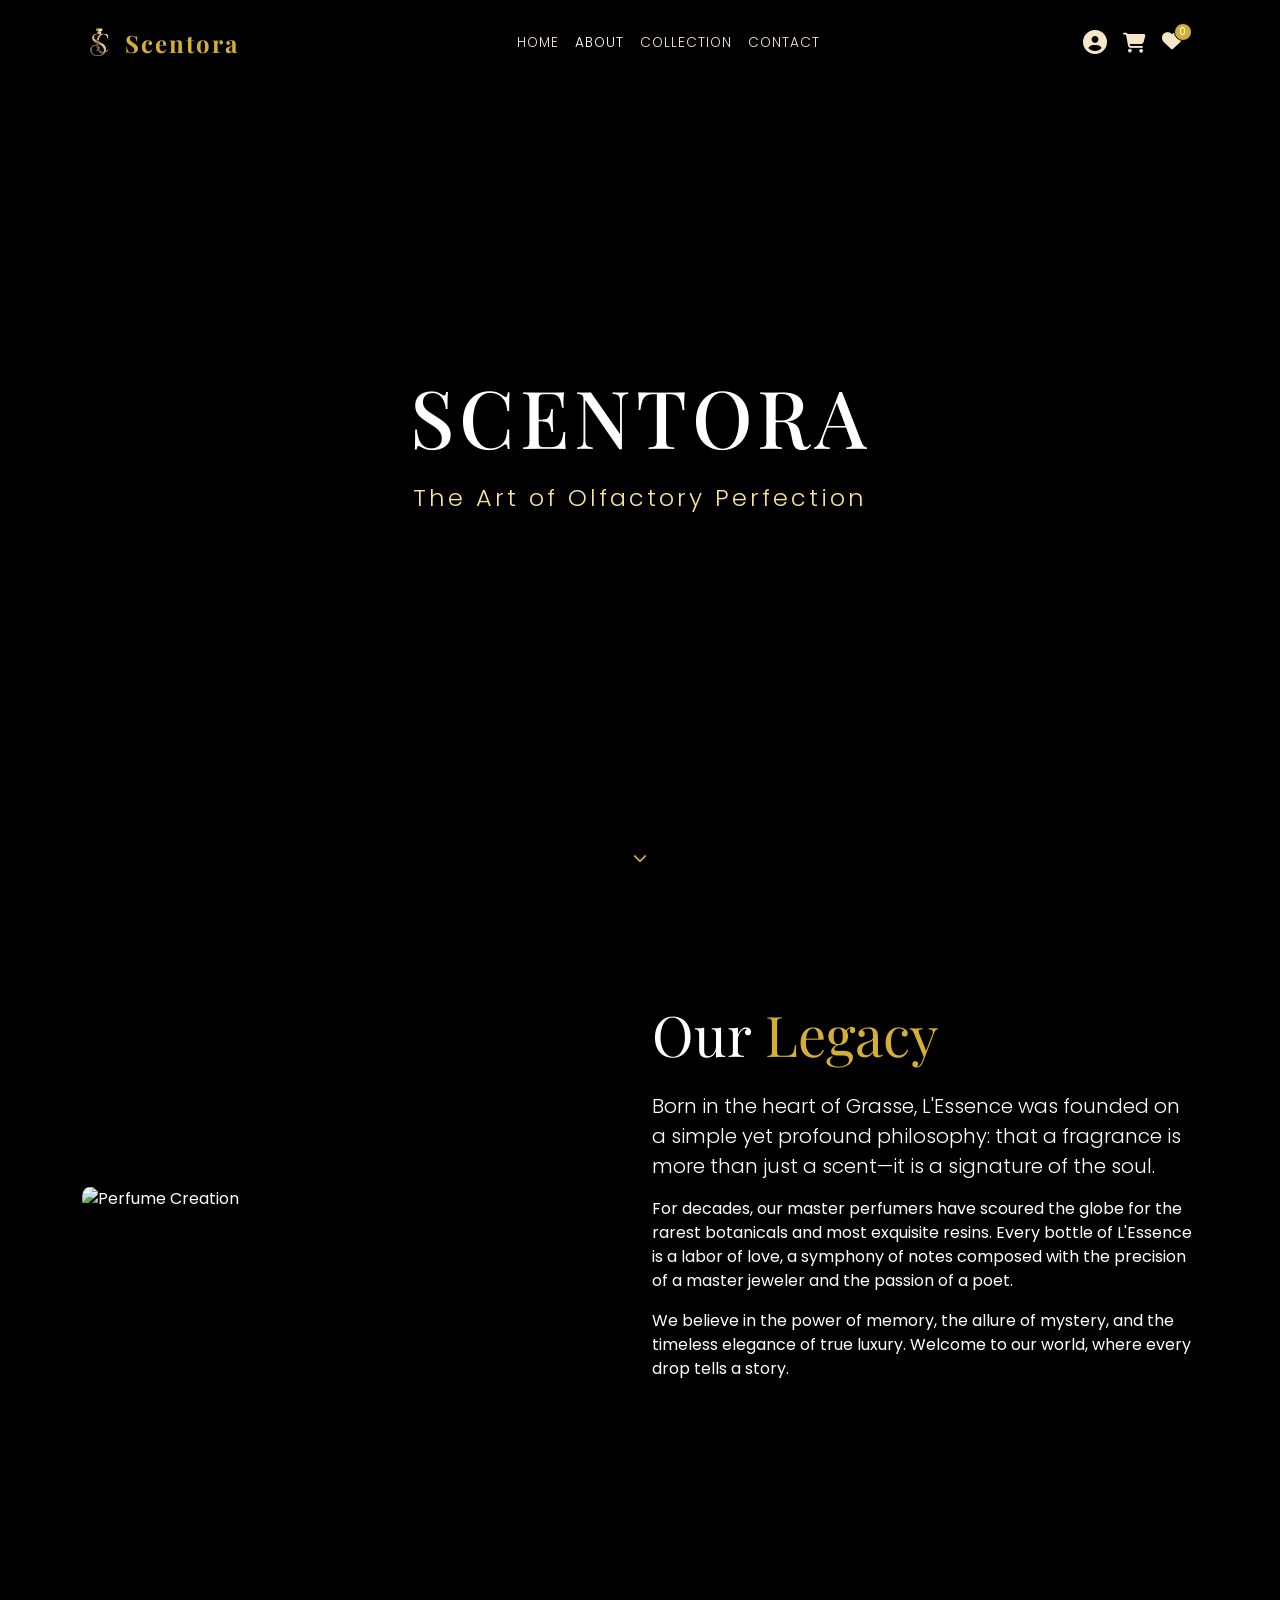
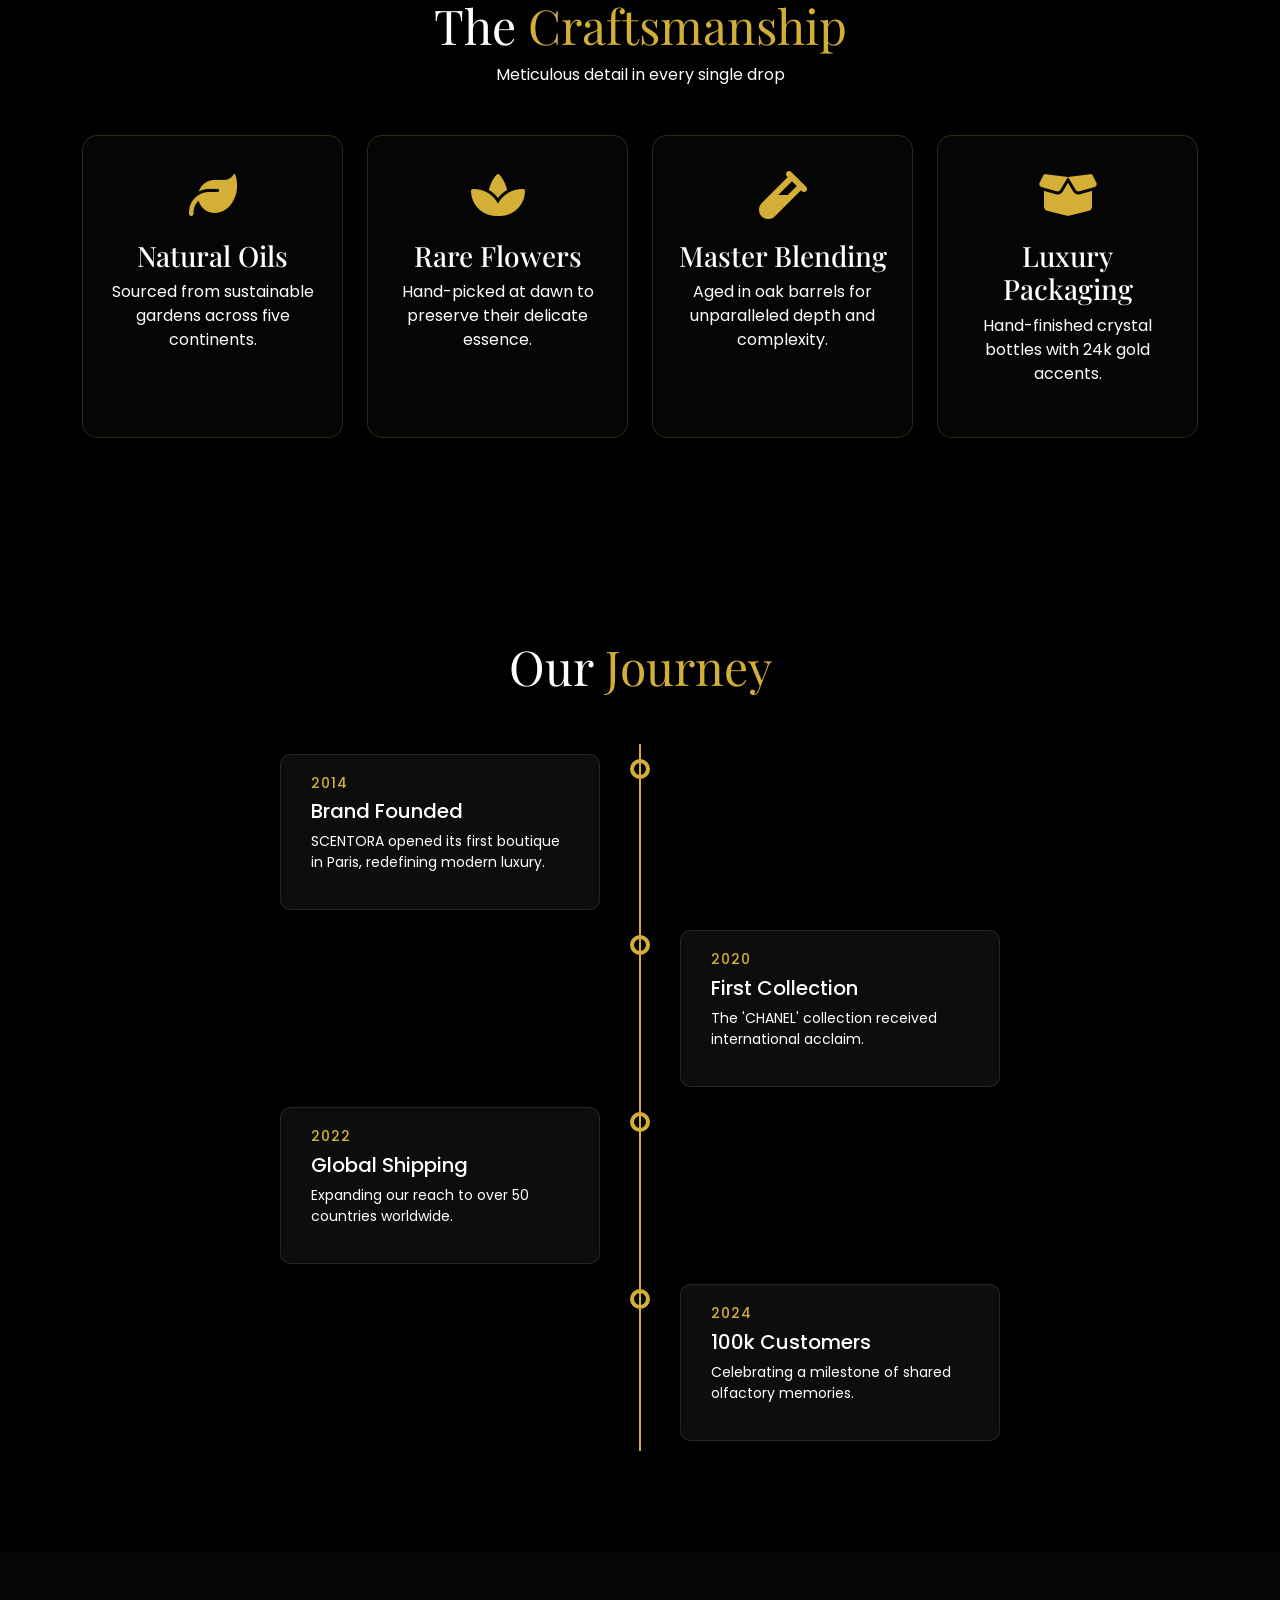
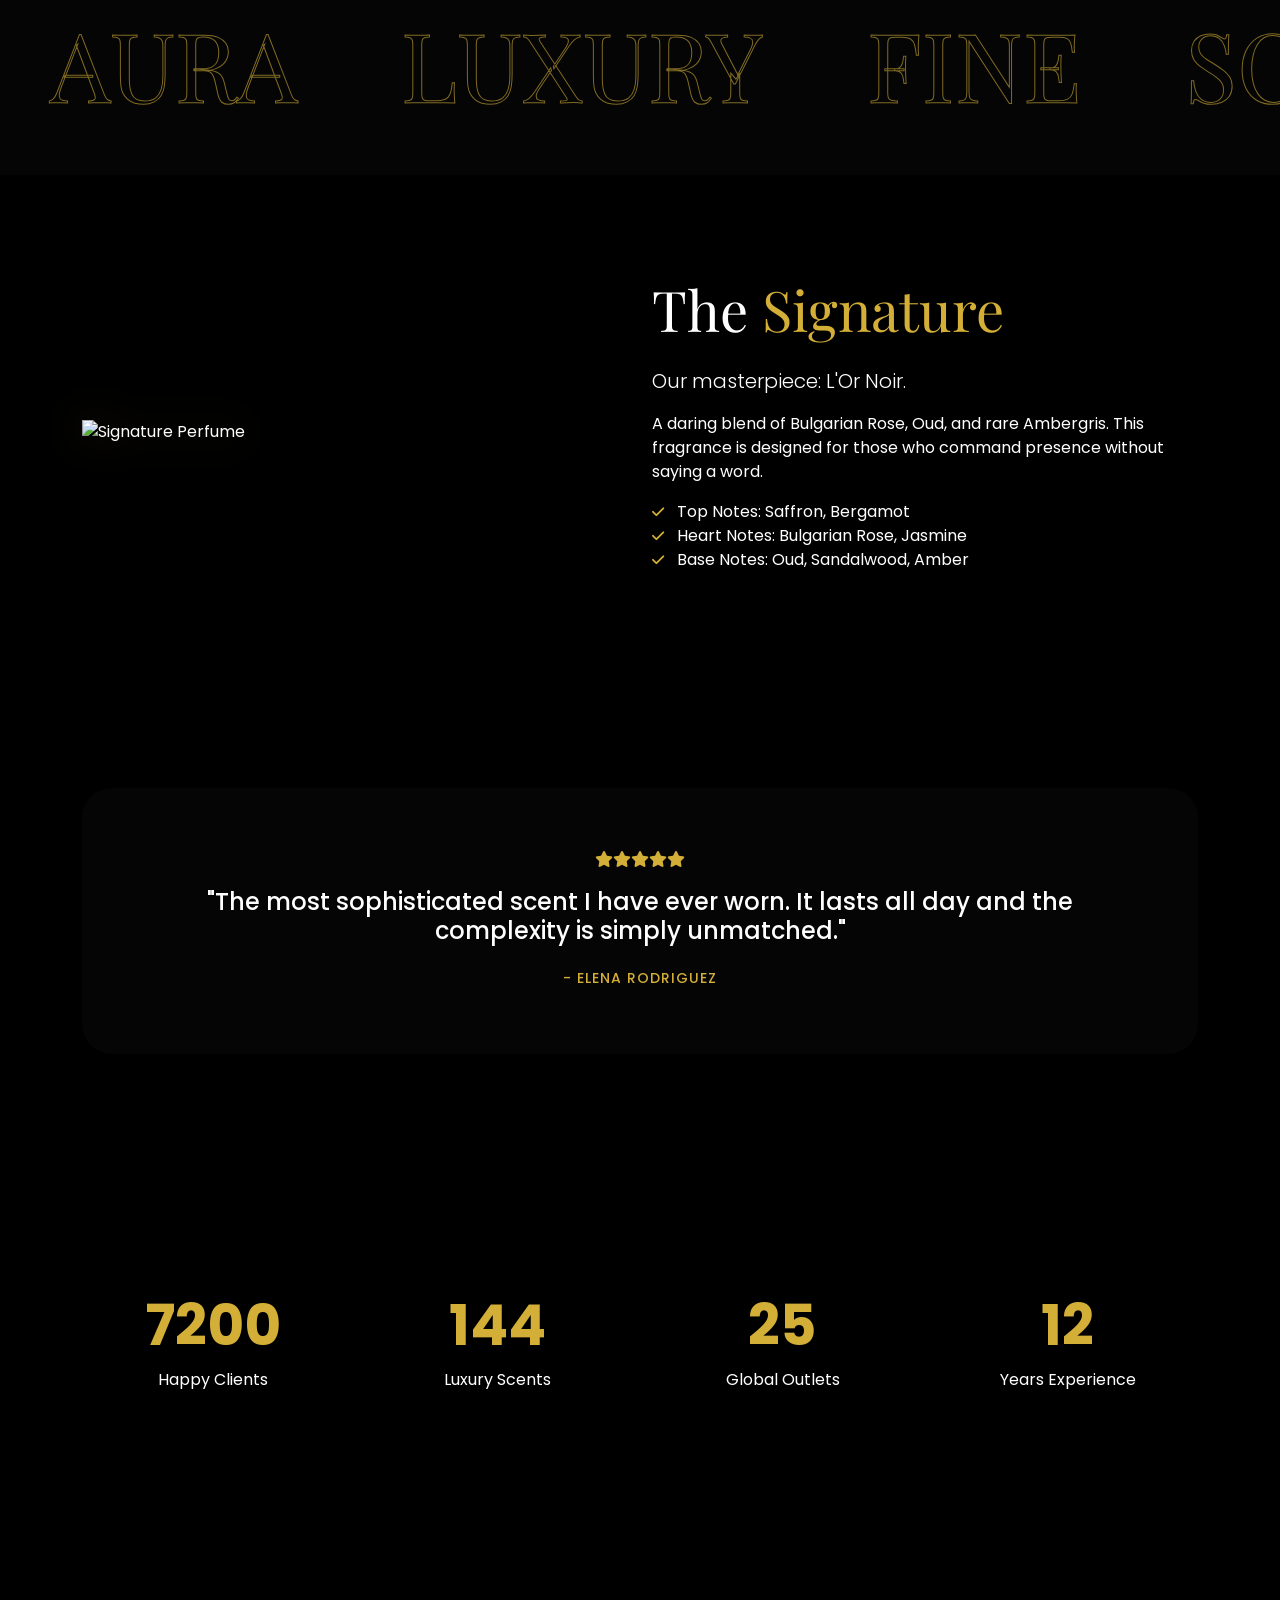
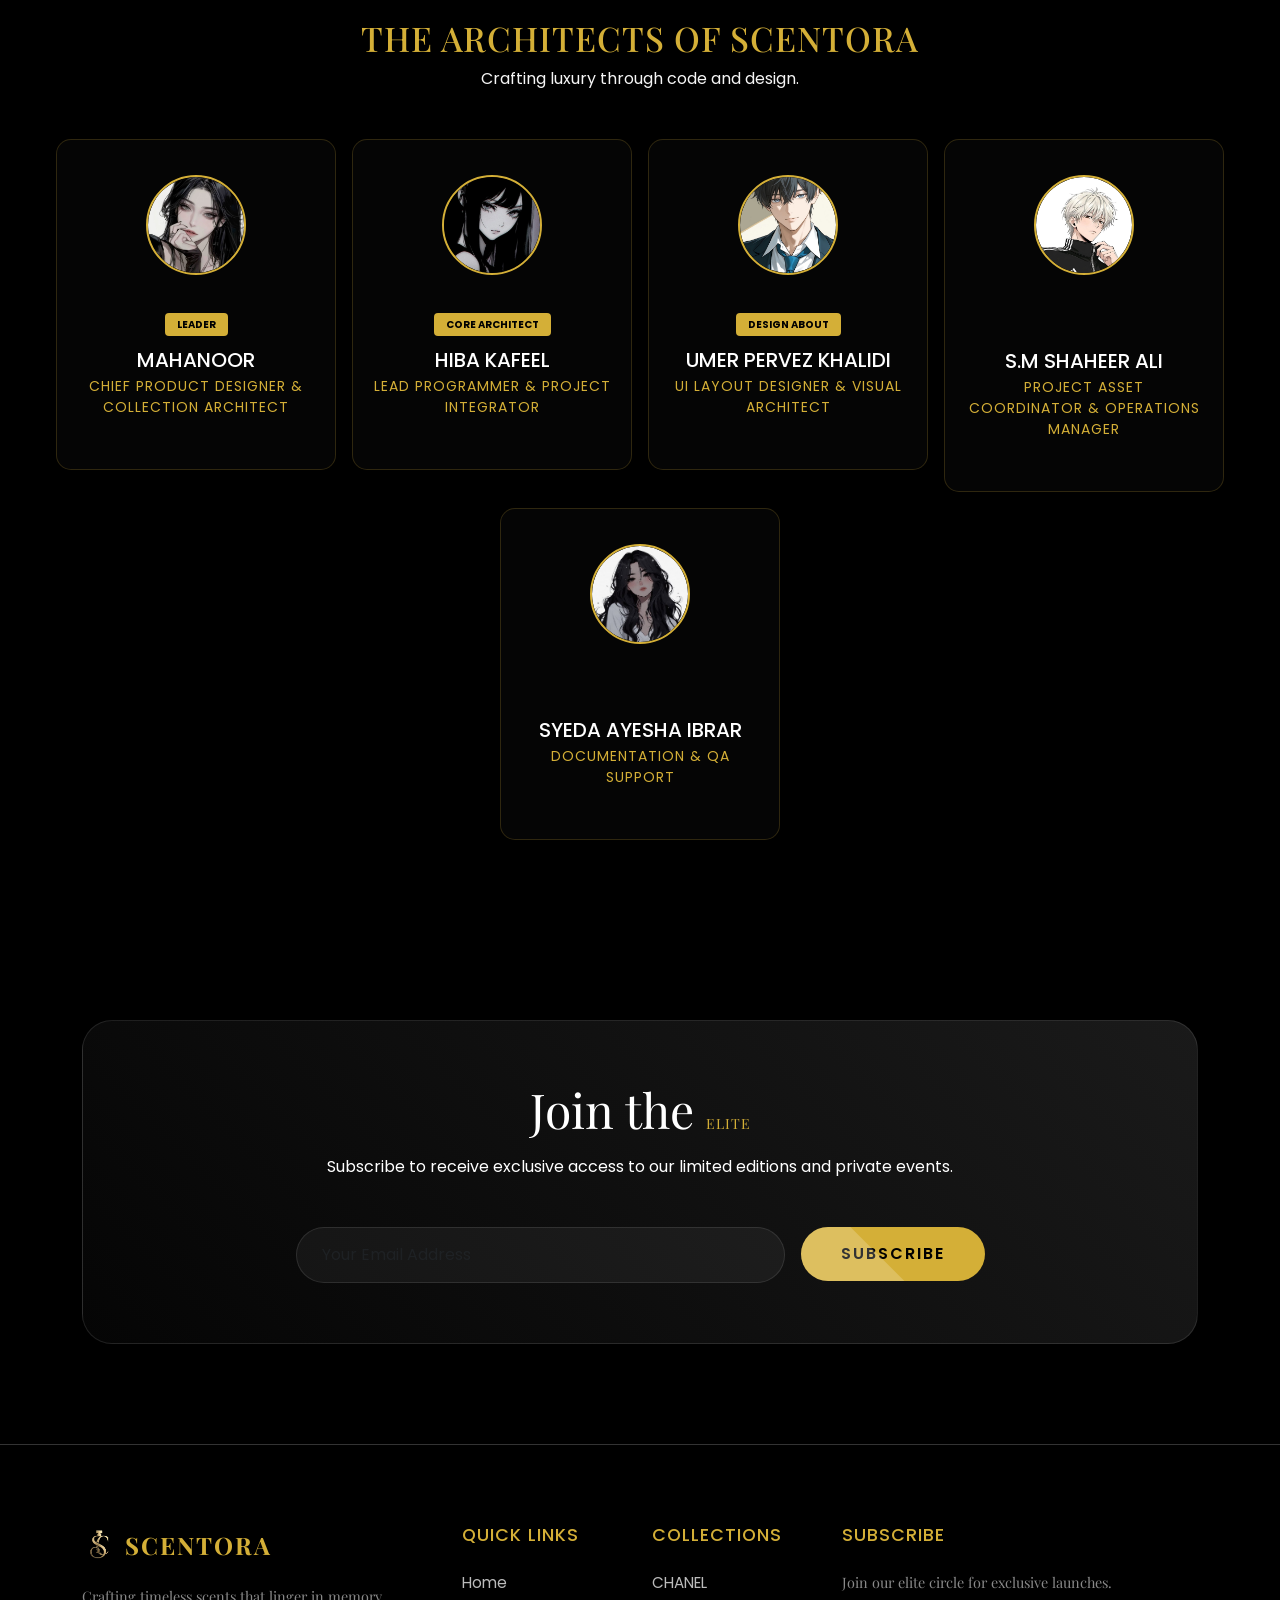
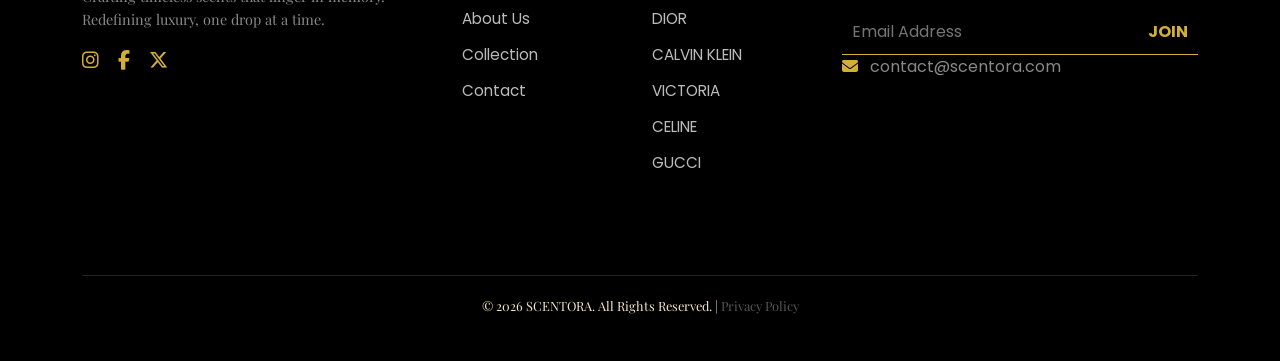
==== about.html @ f7e403ed "my website" ====
<!DOCTYPE html>
<html lang="en">
<head>
    <meta charset="UTF-8">
    <meta name="viewport" content="width=device-width, initial-scale=1.0">
    <title>About Us | L'Essence Luxury Perfumes</title>
    
    <!-- Google Fonts -->
    <link href="https://fonts.googleapis.com/css2?family=Playfair+Display:ital,wght@0,400..900;1,400..900&family=Poppins:wght@300;400;500;600;700&display=swap" rel="stylesheet">
    
    <!-- Bootstrap 5 CSS -->
    <link href="https://cdn.jsdelivr.net/npm/bootstrap@5.3.0/dist/css/bootstrap.min.css" rel="stylesheet">
    
    <!-- Font Awesome -->
    <link rel="stylesheet" href="https://cdnjs.cloudflare.com/ajax/libs/font-awesome/6.4.0/css/all.min.css">
 

     <!-- sweetalert -->
       <script src="https://cdn.jsdelivr.net/npm/sweetalert2@11"></script>

    


    <style>
         
         /* navbar */



:root {
    --gold: #d4af37;
    --dark-bg: #0a0a0a;
    --text-light: #f4f4f4;
}

body {
    background-color: var(--dark-bg);
    color: var(--text-light);
    font-family: 'Inter', sans-serif;
    overflow-x: hidden;
}

/* Navbar Styling */
.navbar {
    padding: 20px 0;
    z-index: 1000;
    display: flex !important; 
}

.navbar.scrolled {
    background: rgba(0, 0, 0, 0.8);
    backdrop-filter: blur(10px);
}

.logo {
    font-family: 'Playfair Display', serif;
    font-size: 1.5rem;
    letter-spacing: 2px;
    color: #f5e6c8;
}

.nav-link {
    font-weight: 300;
    text-transform: uppercase;
    font-size: 0.85rem;
    letter-spacing: 1px;
    color: #f5e6c8;
    
}


/* Navbar ke andar ki img ke liye styling */
.navbar img {
  height: 40px; 
  width: auto;  
  margin-right: 10px; 
  vertical-align: middle; 
}


.navbar-brand.logo {
  font-weight: bold;
  font-size: 1.5rem;
  color: #D4AF37 !important; 
}
.custom-dropdown {
    background-color: #121212 !important;
    border: 1px solid #d4af37 !important; 
    border-radius: 8px;
    margin-top: 10px;
    box-shadow: 0 10px 20px rgba(0,0,0,0.5);
}

/* Dropdown Items (Links) */
.custom-dropdown .dropdown-item {
    color: #fff !important;
    padding: 10px 20px;
    transition: all 0.3s ease;
}

/* Hover Effect on Items */
.custom-dropdown .dropdown-item:hover {
    background-color: #1a1a1a !important;
    color: #d4af37 !important; 
    padding-left: 25px; 
}

/* Divider Line */
.dropdown-divider {
    border-top: 1px solid #333;
}

/* Dropdown Arrow Color */
.dropdown-toggle::after {
    color: #d4af37;
}
#icons a i{
    color:  #f5e6c8;
    transition: opacity 0.5s ease;
}
#icons a i:hover{
    transform: translateY(-1px);
}
.cart-badge-style {
    position: absolute;
    top: -8px;
    right: -10px;
    background-color: #d4af37; 
    color: black;
    font-size: 10px;
    font-weight: bold;
    width: 18px;
    height: 18px;
    border-radius: 50%;
    display: flex;
    align-items: center;
    justify-content: center;
    border: 1px solid #000;
}


/* modal */

.custom-dark-modal {
    background-color: #121212 !important;
    border: 1px solid #333;
    border-radius: 15px;
    color: white;
}

.gold-text {
    color: #d4af37;
    font-size: 14px;
}

/* Input Styles */
.dark-input {
    background-color: #1a1a1a !important;
    border: 1px solid #333 !important;
    color: white !important;
    padding: 12px;
}

/* Hover effect on Text Areas/Inputs */
.dark-input:hover, .dark-input:focus {
    border-color: #d4af37 !important;
    box-shadow: 0 0 8px rgba(212, 175, 55, 0.4) !important;
    outline: none;
}

/* Sign In Button: Dark with Golden Hover */
.btn-dark-gold {
    background-color: #000 !important;
    color: #d4af37 !important;
    border: 1px solid #333 !important;
    padding: 10px;
    transition: all 0.3s ease;
    font-weight: 600;
}

.btn-dark-gold:hover {
    border-color: #d4af37 !important;
    background-color: #121212 !important;
    box-shadow: 0 0 15px rgba(212, 175, 55, 0.5);
    color: #fff !important;
    transform: translateY(-2px);
}
    


.error-text {
    color: #ff4d4d; 
    font-size: 12px;
    display: none; 
    margin-top: 5px;
}


.is-invalid {
    border-color: #ff4d4d !important;
    box-shadow: 0 0 8px rgba(255, 77, 77, 0.3) !important;
}


/* Placeholder color adjust karne ke liye */
.dark-input::placeholder {
    color: #666 !important; 
    opacity: 1; 
}

/* Firefox ke liye */
.dark-input:-ms-input-placeholder {
    color: #666 !important;
}

/* Internet Explorer ke liye */
.dark-input::-ms-input-placeholder {
    color: #666 !important;
}


.dark-input:hover::placeholder {
    color: #888 !important;
    transition: 0.3s;
}

.modal-title{
  color: #f5e6c8;
  font-family: 'Playfair Display', serif;
  font-size: 22px;

}



.cart-badge-style {
    position: absolute;
    top: -8px;
    right: -10px;
    background-color: #d4af37; 
    color: black;
    font-size: 10px;
    font-weight: bold;
    width: 18px;
    height: 18px;
    border-radius: 50%;
    display: flex;
    align-items: center;
    justify-content: center;
    border: 1px solid #000;
}

/* Modal Styling (Wohi jo pehle thi) */
.custom-dark-modal {
    background-color: #121212 !important;
    border: 1px solid #d4af37;
    color: white;
}

.cart-item {
    display: flex;
    justify-content: space-between;
    padding: 10px;
    border-bottom: 1px solid #333;
}

.remove-item {
    transition: all 0.3s ease;
    border-radius: 5px;
    padding: 2px 8px;
}

.remove-item:hover {
    background-color: #d4af37 !important;
    color: white !important;
    border-color: #d4af37 !important;
    transform: scale(1.1);
}


/* whishlist */

/* Wishlist Badge */
.wishlist-badge {
    position: absolute;
    top: -8px;
    right: -10px;
    background-color: #d4af37; 
    color: white;
    font-size: 10px;
    width: 18px;
    height: 18px;
    border-radius: 50%;
    display: flex;
    align-items: center;
    justify-content: center;
    border: 1px solid #000;
}

/* Red-Gold Border for Wishlist */
.border-heart {
    border: 1px solid #d4af37 !important;
    box-shadow: 0 0 15px rgba(255, 77, 77, 0.2);
}

.wish-item {
    display: flex;
    justify-content: space-between;
    align-items: center;
    padding: 12px;
    border-bottom: 1px solid #333;
}




.heart-btn {
    
    cursor: pointer;
    transition: all 0.3s ease;
    outline: none;
    border: none; 
    display: flex;
    align-items: center;
    justify-content: center;
}


.heart-btn:hover {
    border: 1px solid #d4af37 !important;
    transform: scale(1.05);
    box-shadow: none !important; 
}


.heart-btn.active {
    color: #ff0000;
}
 




        :root {
            --gold: #D4AF37;
            --gold-light: #F9E29C;
            --dark-bg: #000000;
            --darker-bg: #050505;
            --text-muted: white;
            --glass: rgba(255, 255, 255, 0.05);
            --glass-border: rgba(255, 255, 255, 0.1);
        }

        body {
            background-color: var(--dark-bg);
            color: #FFFFFF;
            font-family: 'Poppins', sans-serif;
            overflow-x: hidden;
            scroll-behavior: smooth;
        }

        a {
            color: var(--gold);
            text-decoration: none;
            transition: color 0.3s;
        }

        a:hover {
            color: var(--gold-light);
        }

        h1, h2, h3, .playfair {
            font-family: 'Playfair Display', serif;
        }

        .gold-text1 { color: var(--gold);}
        .gold-bg { background-color: var(--gold); }

        .text-muted {
            color: var(--text-muted) !important;
        }

        /* --- Hero Section --- */
        #hero {
            height: 100vh;
            position: relative;
            display: flex;
            align-items: center;
            justify-content: center;
            text-align: center;
            background: linear-gradient(rgba(0,0,0,0.6), rgba(0,0,0,0.6)), url('https://images.unsplash.com/photo-1541643600914-78b084683601?ixlib=rb-4.0.3&auto=format&fit=crop&w=1920&q=80');
            background-size: cover;
            background-position: center;
            background-attachment: fixed;
        }

        .hero-content {
            z-index: 2;
            opacity: 0;
            transform: translateY(30px);
            transition: all 1s ease-out;
        }

        .hero-content.visible {
            opacity: 1;
            transform: translateY(0);
        }

        .hero-title {
            font-size: 5rem;
            letter-spacing: 5px;
            text-transform: uppercase;
            margin-bottom: 1rem;
        }

        .hero-tagline {
            font-size: 1.5rem;
            font-weight: 300;
            letter-spacing: 3px;
            color: var(--gold-light);
        }

        .scroll-indicator {
            position: absolute;
            bottom: 30px;
            left: 50%;
            transform: translateX(-50%);
            animation: bounce 2s infinite;
        }

        @keyframes bounce {
            0%, 20%, 50%, 80%, 100% {transform: translateY(0) translateX(-50%);}
            40% {transform: translateY(-10px) translateX(-50%);}
            60% {transform: translateY(-5px) translateX(-50%);}
        }

        /* --- Brand Story --- */
        .section-padding { padding: 100px 0; }

        .story-img-wrapper {
            position: relative;
            overflow: hidden;
            border-radius: 10px;
        }

        .story-img {
            width: 100%;
            transition: transform 0.8s ease;
        }

        .story-img-wrapper:hover .story-img {
            transform: scale(1.1);
        }

        .reveal {
            opacity: 0;
            transform: translateY(50px);
            transition: all 0.8s ease-out;
        }

        .reveal.active {
            opacity: 1;
            transform: translateY(0);
        }

        /* --- Craftsmanship --- */
        .glass-card {
            background: var(--glass);
            backdrop-filter: blur(10px);
            border: 1px solid var(--glass-border);
            padding: 40px;
            border-radius: 20px;
            text-align: center;
            transition: transform 0.4s ease, box-shadow 0.4s ease;
            height: 100%;
        }

        .glass-card:hover {
            transform: translateY(-15px);
            box-shadow: 0 10px 30px rgba(212, 175, 55, 0.1);
        }

        .card-icon {
            font-size: 3rem;
            color: var(--gold);
            margin-bottom: 20px;
            transition: transform 0.4s ease;
        }

        .glass-card:hover .card-icon {
            transform: rotateY(360deg);
        }

        /* --- Timeline --- */
        .timeline {
            position: relative;
            max-width: 800px;
            margin: 0 auto;
        }

        .timeline::after {
            content: '';
            position: absolute;
            width: 2px;
            background-color: var(--gold);
            top: 0;
            bottom: 0;
            left: 50%;
            margin-left: -1px;
        }

        .timeline-item {
            padding: 10px 40px;
            position: relative;
            background-color: inherit;
            width: 50%;
        }

        .timeline-item::after {
            content: '';
            position: absolute;
            width: 20px;
            height: 20px;
            right: -10px;
            background-color: var(--dark-bg);
            border: 4px solid var(--gold);
            top: 15px;
            border-radius: 50%;
            z-index: 1;
        }

        .left { left: 0; }
        .right { left: 50%; }

        .right::after { left: -10px; }

        .timeline-content {
            padding: 20px 30px;
            background: var(--glass);
            position: relative;
            border-radius: 10px;
            border: 1px solid var(--glass-border);
        }

        /* --- Scent Philosophy --- */
        .philosophy-marquee {
            white-space: nowrap;
            overflow: hidden;
            padding: 40px 0;
            background: var(--darker-bg);
        }

        .marquee-content {
            display: inline-block;
            animation: marquee 30s linear infinite;
        }

        .marquee-word {
            font-size: 6rem;
            font-family: 'Playfair Display', serif;
            text-transform: uppercase;
            margin: 0 50px;
            color: transparent;
            -webkit-text-stroke: 1px rgba(212, 175, 55, 0.6);
            transition: all 0.4s ease;
            cursor: default;
        }

        .marquee-word:hover {
            color: var(--gold);
            -webkit-text-stroke: 1px var(--gold);
            text-shadow: 0 0 20px var(--gold);
        }

        @keyframes marquee {
            0% { transform: translateX(0); }
            100% { transform: translateX(-50%); }
        }

        /* --- Signature Showcase --- */
        .showcase-container {
            perspective: 1000px;
            padding: 50px 0;
        }

        .perfume-bottle {
            width: 300px;
            margin: 0 auto;
            transition: transform 0.2s cubic-bezier(0.23, 1, 0.32, 1), filter 0.3s ease;
            filter: drop-shadow(0 0 20px rgba(212, 175, 55, 0.2));
            transform-style: preserve-3d;
            will-change: transform;
        }

        .glow-effect:hover {
            filter: drop-shadow(0 0 40px rgba(212, 175, 55, 0.5));
        }

        /* --- Founder --- */
        .founder-img {
            width: 250px;
            height: 250px;
            border-radius: 50%;
            object-fit: cover;
            border: 5px solid var(--gold);
            padding: 5px;
            transition: transform 0.5s ease;
        }

        .founder-img:hover {
            transform: rotate(5deg) scale(1.05);
        }

        .social-icons a {
            color: white;
            margin: 0 10px;
            font-size: 1.2rem;
            transition: color 0.3s;
        }

        .social-icons a:hover { color: var(--gold); }

        /* --- Testimonials --- */
        .testimonial-carousel {
            background: var(--darker-bg);
            padding: 60px;
            border-radius: 30px;
        }

        .star-rating { color: var(--gold); }

        /* --- Counter --- */
        .counter-box {
            text-align: center;
            padding: 30px;
        }

        .counter-number {
            font-size: 3.5rem;
            font-weight: 700;
            color: var(--gold);
            display: block;
        }

        /* --- Newsletter --- */
        .newsletter-section {
            background: linear-gradient(45deg, #050505, #1a1a1a);
            border-radius: 30px;
            padding: 60px;
            border: 1px solid var(--glass-border);
        }

        .form-control {
            background: rgba(255,255,255,0.05);
            border: 1px solid var(--glass-border);
            color: white;
            padding: 15px 25px;
            border-radius: 50px;
        }

        .form-control:focus {
            background: rgba(255,255,255,0.1);
            border-color: var(--gold);
            box-shadow: none;
            color: white;
        }

        .btn-gold {
            background: var(--gold);
            color: black;
            border: none;
            padding: 15px 40px;
            border-radius: 50px;
            font-weight: 600;
            text-transform: uppercase;
            letter-spacing: 2px;
            position: relative;
            overflow: hidden;
            transition: all 0.3s;
        }

        .btn-gold:hover {
            background: var(--gold-light);
            transform: scale(1.05);
        }

        .btn-gold::after {
            content: '';
            position: absolute;
            top: -50%;
            left: -50%;
            width: 200%;
            height: 200%;
            background: rgba(255,255,255,0.2);
            transform: rotate(45deg);
            transition: 0.5s;
            left: -100%;
        }

        .btn-gold:hover::after {
            left: 100%;
        }

        /* Particles */
        #particles-js {
            position: absolute;
            width: 100%;
            height: 100%;
            top: 0;
            left: 0;
            z-index: 1;
        }

        /* --- Scent Smoke Effect --- */
        .smoke-container {
            position: absolute;
            top: 0;
            left: 50%;
            transform: translateX(-50%);
            width: 100%;
            height: 100%;
            pointer-events: none;
            z-index: 1;
            overflow: visible;
        }

        .smoke-particle {
            position: absolute;
            bottom: 60%;
            left: 50%;
            width: 10px;
            height: 10px;
            background: rgba(255, 255, 255, 0.3);
            border-radius: 50%;
            filter: blur(15px);
            opacity: 0;
            transform: translateX(-50%);
        }

        .showcase-container:hover .smoke-particle {
            animation: smokeRise 3s infinite;
        }




        @keyframes smokeRise {
            0% {
                transform: translate(-50%, 0) scale(1);
                opacity: 0;
            }
            20% {
                opacity: 0.5;
            }
            100% {
                transform: translate(-50%, -200px) scale(10);
                opacity: 0;
            }
        }

        .smoke-particle:nth-child(2) { animation-delay: 0.7s; left: 45%; }
        .smoke-particle:nth-child(3) { animation-delay: 1.4s; left: 55%; }
        .smoke-particle:nth-child(4) { animation-delay: 2.1s; left: 48%; }
        .smoke-particle:nth-child(5) { animation-delay: 2.8s; left: 52%; }

        /* Responsive adjustments */
        @media (max-width: 768px) {
            .hero-title { font-size: 3rem; }
            .timeline::after { left: 31px; }
            .timeline-item { width: 100%; padding-left: 70px; padding-right: 25px; }
            .timeline-item::after { left: 21px; }
            .right { left: 0; }
            .marquee-word { font-size: 3rem; }
        }



         /* Social Proof Popup */


 .sales-popup {
    position: fixed;
    bottom: 20px;
    left: 20px;
    background: #111; /* Black background */
    color: white;
    padding: 15px;
    border-radius: 10px;
    border: 1px solid #D4AF37; /* Gold border */
    display: flex;
    align-items: center;
    box-shadow: 0 5px 15px rgba(0,0,0,0.5);
    z-index: 9999;
    transition: all 0.5s ease-in-out;
    opacity: 1;
    transform: translateY(0);
}

.sales-popup.hidden {
    opacity: 0;
    transform: translateY(20px);
    pointer-events: none;
}

.popup-content {
    display: flex;
    align-items: center;
    gap: 15px;
}

#popup-img {
    width: 45px;
    height: 45px;
    border-radius: 5px;
    background: #000;
}

.popup-text p {
    margin: 0;
    font-size: 0.9rem;
}

.popup-text small {
    color: #D4AF37;
    font-size: 0.75rem;
}





/* Checkout Modal Global Styling */


#checkoutModal .modal-content {
    background-color: #020202 !important; /* Deeper black */
    border: none;
    font-family: 'Poppins', sans-serif;
}




/* Container Spacing */
.checkout-container {
    max-width: 1000px;
    margin: 40px auto;
}

/* Step Progress Bar */
.step-indicator {
    display: flex;
    justify-content: center;
    gap: 40px;
    margin-bottom: 50px;
}
.step-item {
    font-size: 12px;
    text-transform: uppercase;
    letter-spacing: 2px;
    color: #555;
    position: relative;
    padding-bottom: 10px;
}
.step-item.active {
    color: #fffffd;
    border-bottom: 2px solid #d4af37;
}

/* Input Fields - Sophisticated Look */
.checkout-input-group {
    margin-bottom: 25px;
}
.checkout-input-group label {
    display: block;
    font-size: 11px;
    text-transform: uppercase;
    letter-spacing: 1.5px;
    color: #d4af37;
    margin-bottom: 8px;
    font-weight: 600;
}
.premium-input {
    background: transparent !important;
    border: none !important;
    border-bottom: 1px solid #333 !important;
    border-radius: 0 !important;
    color: white !important;
    padding: 10px 0 !important;
    font-size: 15px;
    transition: 0.3s;
}
.premium-input:focus {
    box-shadow: none !important;
    border-bottom: 1px solid #d4af37 !important;
}

/* Order Summary Card */
.summary-card {
    background: #161616;
    padding: 30px;
    border: 1px solid #222;
    border-radius: 4px;
}
.summary-item img {
    width: 60px;
    height: 60px;
    object-fit: cover;
    border: 1px solid #333;
}

/* Button */
.premium-btn {
    background: #d4af37;
    color: #000;
    border: none;
    padding: 15px 30px;
    font-size: 13px;
    font-weight: 700;
    letter-spacing: 2px;
    text-transform: uppercase;
    width: 100%;
    margin-top: 20px;
    transition: 0.4s;
}
.premium-btn:hover {
    background: #f2d06b;
    box-shadow: 0 5px 20px rgba(212, 175, 55, 0.3);
}




/* Validation Error Style */
.is-invalid {
    border-bottom: 1px solid #ff4d4d !important;
}
.error-msg {
    color: #ff4d4d;
    font-size: 10px;
    text-transform: uppercase;
    margin-top: 5px;
    display: block;
}

/* Success Overlay */
.order-success-overlay {
    position: absolute;
    top: 0; left: 0; width: 100%; height: 100%;
    background: #0f0f0f;
    display: none; /* Initially hidden */
    flex-direction: column;
    align-items: center;
    justify-content: center;
    z-index: 10;
    text-align: center;
    transition: all 0.5s ease;
}

.success-icon {
    font-size: 60px;
    color: #d4af37;
    margin-bottom: 20px;
    animation: scaleUp 0.5s ease-out;
}

@keyframes scaleUp {
    0% { transform: scale(0); opacity: 0; }
    100% { transform: scale(1); opacity: 1; }
}



/* Checkout Modal Header Styling */
#checkoutModal .modal-header {
    background-color: #080808ea !important; /* Rich Dark Black */
    border-bottom: 1px solid rgba(212, 175, 55, 0.527) !important; /* Subtle Gold Line */
    padding: 20px 30px;
}

#checkoutModal .modal-title {
    color: #d4af37 !important; /* Luxury Gold */
    font-weight: 700;
    letter-spacing: 3px;
    font-size: 1.2rem;
    text-shadow: 0 0 10px rgba(212, 175, 55, 0.3); /* Soft Gold Glow */
}

/* Close button (X) ka color white karne ke liye */
#checkoutModal .btn-close-white {
    filter: invert(1) grayscale(100%) brightness(200%);
    opacity: 0.8;
}










        

        /* footer */

.premium-footer {
    background-color: #000;
    color: #fff;
    padding: 80px 0 30px 0;
    border-top: 1px solid #333;
   font-family: 'Poppins', sans-serif;
}

.footer-logo {
    display: flex;
    align-items: center;
    margin-bottom: 20px;
}

.footer-logo-img {
    height: 40px;
    margin-right: 10px;
}

.brand-name {
    font-size: 1.5rem;
    color: #D4AF37;
    font-weight: bold;
    letter-spacing: 2px;
}

.footer-desc {
    color: #888;
    font-size: 0.9rem;
    line-height: 1.6;
}

.footer-heading {
    color: #D4AF37;
    font-size: 1.1rem;
    margin-bottom: 25px;
    text-transform: uppercase;
    letter-spacing: 1px;
}

.footer-links {
    list-style: none;
    padding: 0;
}

.footer-links li {
    margin-bottom: 12px;
}

.footer-links a {
    color: #bbb;
    text-decoration: none;
    transition: 0.3s;
    font-size: 0.95rem;
}

.footer-links a:hover {
    color: #D4AF37;
    padding-left: 5px;
}

.social-links a {
    color: #D4AF37;
    font-size: 1.2rem;
    margin-right: 15px;
    transition: 0.3s;
}

.social-links a:hover {
    color: #fff;
    transform: translateY(-3px);
}

/* Newsletter Styles */
.newsletter-form {
    display: flex;
    margin-top: 15px;
    border-bottom: 1px solid #D4AF37;
}

.newsletter-form input {
    background: transparent;
    border: none;
    color: #fff;
    padding: 10px;
    width: 100%;
    outline: none;
}

.newsletter-form button {
    background: transparent;
    border: none;
    color: #D4AF37;
    font-weight: bold;
    cursor: pointer;
    padding: 10px;
}

.footer-bottom {
    margin-top: 60px;
    padding-top: 20px;
    border-top: 1px solid #222;
    text-align: center;
    color: #555;
    font-size: 0.8rem;
}

.footer-bottom a {
    color: #555;
    text-decoration: none;
}

/* Responsive adjust for mobile */
@media (max-width: 768px) {
    .premium-footer {
        padding: 50px 0 20px 0;
        text-align: center;
    }
    .footer-logo, .newsletter-form {
        justify-content: center;
    }
}


/* Footer Social Icons Pulse */
.social-links a i {
    transition: all 0.3s ease;
}

.social-links a:hover i {
    color: #D4AF37;
    transform: scale(1.3) rotate(10deg);
    text-shadow: 0 0 10px rgba(212, 175, 55, 0.8);
}


/* team */


/* --- Team Section Base --- */
.team-section {
    background: #000;
    padding: 80px 0;
    width: 100%;
}

.team-row {
    display: flex;
    justify-content: center;
    align-items: stretch;
    gap: 20px;
    flex-wrap: wrap;
    max-width: 1400px;
    margin: 0 auto;
}


.glass-card {
    background: rgba(255, 255, 255, 0.021);
    border: 1px solid rgba(212, 175, 55, 0.2);
    backdrop-filter: blur(10px);
    border-radius: 15px;
    padding: 35px 20px;
    flex: 1; 
    min-width: 250px; 
    max-width: 280px;
    display: flex;
    flex-direction: column;
    align-items: center;
    text-align: center;

   
    transition: transform 0.5s ease, background 0.5s ease, border-color 0.5s ease, box-shadow 0.5s ease;
    
 
    transform: translateY(0);
    opacity: 1;
}

/* --- Butter Smooth Hover --- */
.glass-card:hover {
    transform: translateY(-15px);
    background: rgba(212, 175, 55, 0.08);
    border-color: #D4AF37;
    box-shadow: 0 15px 35px rgba(212, 175, 55, 0.25);
}


.card-animate {
    animation: fadeUpOnLoad 1s ease-out;
}

@keyframes fadeUpOnLoad {
    0% {
        opacity: 0;
        transform: translateY(30px);
    }
    100% {
        opacity: 1;
        transform: translateY(0);
    }
}

/* --- Image Box & Avatars --- */
.img-box {
    width: 100px;
    height: 100px;
    border: 2px solid #D4AF37;
    border-radius: 50%;
    margin-bottom: 20px;
    overflow: hidden;
    background: rgba(212, 175, 55, 0.05);
    transition: transform 0.5s ease;
}

.img-box img {
    width: 100%;
    height: 100%;
    object-fit: cover;
}

.glass-card:hover .img-box {
    transform: scale(1.1);
    border-color: #fff;
}

/* --- Typography & Badges --- */
.gold-text {
    color: #D4AF37 !important;
    text-transform: uppercase;
    letter-spacing: 1px;
}

.badge-gold {
    background: #D4AF37;
    color: #000;
    font-size: 10px;
    font-weight: bold;
    padding: 4px 12px;
    border-radius: 4px;
    display: inline-block;
    margin-bottom: 12px;
}

.badge-spacer {
    height: 26px;
    margin-bottom: 12px;
}



/* footer email link */
email footer .footer-email-contact {
    margin-top: 15px;
    display: flex;
    align-items: center;
    font-size: 0.9rem;
    color: #888; 
}

.footer-email-contact i {
    color: #D4AF37; 
}

.footer-email-contact a {
    color: #888;
    text-decoration: none;
    transition: 0.3s ease;
    font-family: 'Poppins', sans-serif;
}

.footer-email-contact a:hover {
    color: #D4AF37;
    text-shadow: 0 0 5px rgba(212, 175, 55, 0.4);
}

/* Mobile alignment fix */
@media (max-width: 768px) {
    .footer-email-contact {
        justify-content: center;
    }
}



    </style>
</head>
<body>

        <!-- navbar -->

     
<nav class="navbar navbar-expand-lg navbar-dark fixed-top transition">
        <div class="container">
          <img src="images/logo1.png" alt="">
            <a class="navbar-brand logo" href="index1.html">Scentora</a>
            <button class="navbar-toggler" type="button" data-bs-toggle="collapse" data-bs-target="#navbarNav">
                <span class="navbar-toggler-icon"></span>
            </button>
            <div class="collapse navbar-collapse" id="navbarNav">
                <ul class="navbar-nav mx-auto">
                    <li class="nav-item"><a class="nav-link" href="index1.html">Home</a></li>
                    <li class="nav-item"><a class="nav-link active" href="about.html">About</a></li>
                    <li class="nav-item"><a class="nav-link" href="collection.html">Collection</a></li>
                    <li class="nav-item"><a class="nav-link" href="contact.html">Contact</a></li>
                </ul>



                <!-- icons -->


                <div class="nav-icons d-flex align-items-center" id="icons">
                    <a href="#" class="text-white me-3" style="font-size: 24px;"  data-bs-toggle="modal" data-bs-target="#exampleModal">
                      <i class="fa-solid fa-circle-user"></i>
                    </a>
                    <a href="#" class="text-white me-3"  data-bs-toggle="modal" data-bs-target="#cartModal" style="font-size: 20px;">
                      <i class="fa-solid fa-cart-shopping"></i>
                         
                    </a>
                    
                    <a href="#" class="text-white me-3 position-relative" data-bs-toggle="modal" data-bs-target="#wishlistModal" id="wishlistTrigger">
    <i class="fa-solid fa-heart" style="font-size: 20px;"></i>
    <span id="wishlist-count" class="wishlist-badge">0</span>
</a>
            </div>
        </div>
    </nav>


  


  

    <!-- sign in modal -->
   <div class="modal fade" id="exampleModal" tabindex="-1" aria-labelledby="exampleModalLabel" aria-hidden="true" style="z-index: 1060;">
  <div class="modal-dialog modal-fullscreen">
    <div class="modal-content border-0" style="background: #000;"> <div class="modal-header border-0 position-absolute end-0 top-0" style="z-index: 1070; padding: 30px;">
        <button type="button" class="btn-close btn-close-white" data-bs-dismiss="modal" aria-label="Close"></button>
      </div>

      <div class="modal-body p-0">
        <div class="container-fluid h-100">
          <div class="row h-100 g-0">
            
            <div class="col-lg-5 d-flex flex-column justify-content-center align-items-center px-5" style="background: linear-gradient(135deg, #000000 0%, #1a1a1a 100%);">
              
              <div style="max-width: 400px; width: 100%;">
                <div class="text-center mb-5" data-aos="fade-up">
                   <h2 style="color: #D4AF37; font-family: 'Playfair Display', serif; letter-spacing: 5px; text-transform: uppercase;">Scentora</h2>
                   <p class="text-secondary small">Enter the world of premium fragrances</p>
                </div>

                <div class="mb-4">
                  <label class="text-light small mb-2" style="letter-spacing: 1px;">EMAIL ADDRESS</label>
                  <input type="email" class="form-control" id="email" 
                         style="background: transparent; border: none; border-bottom: 1px solid #333; color: #fff; border-radius: 0; padding: 12px 0;" 
                         placeholder="name@example.com">
                </div>
                
                <div class="mb-5">
                  <label class="text-light small mb-2" style="letter-spacing: 1px;">PASSWORD</label>
                  <input type="password" class="form-control" id="password" 
                         style="background: transparent; border: none; border-bottom: 1px solid #333; color: #fff; border-radius: 0; padding: 12px 0;" 
                         placeholder="••••••••">
                </div>

                <button type="button" class="btn w-100 py-3 mt-3" id="signInBtn" 
                        style="background: #D4AF37; color: #000; font-weight: bold; letter-spacing: 2px; border-radius: 0; transition: 0.3s;">
                  SIGN IN
                </button>
                
                <div class="text-center mt-4">
                  <a href="#" class="small" style="color: #D4AF37; text-decoration: none; opacity: 0.7;">Forgot Password?</a>
                </div>
              </div>
            </div>

            <div class="col-lg-7 d-none d-lg-block" style="position: relative; overflow: hidden;">
              <div style="
                background: url('images/poison1.png'); 
                background-size: cover; 
                background-position: center; 
                height: 100%; 
                width: 100%;
                filter: brightness(0.7);">
              </div>
              
              <div class="position-absolute bottom-0 start-0 p-5 text-white">
                <h3 style="font-style: italic; font-weight: 300; opacity: 0.9;">"A fragrance is all that's necessary to complete an outfit."</h3>
                <p style="color: #D4AF37;">— Scentora Collection</p>
              </div>
            </div>

          </div>
        </div>
      </div>

    </div>
  </div>
</div>


 <!-- cart modal -->

 <div class="modal fade" id="cartModal" tabindex="-1" aria-hidden="true">
  <div class="modal-dialog">
    <div class="modal-content custom-dark-modal">
      <div class="modal-header border-0">
        <h1 class="modal-title fs-5">Your Luxury Cart</h1>
        <button type="button" class="btn-close btn-close-white" data-bs-dismiss="modal"></button>
      </div>
      <div class="modal-body">
        <div id="cart-items-list">
            <p class="text-muted text-center" id="empty-msg">Your cart is empty.</p>
            </div>
        <hr style="border-color: #333;">
        <div class="d-flex justify-content-between gold-text fw-bold">
            <span>Total:</span>
            <span>$<span id="total-price">0</span></span>
        </div>
      </div>
      <div class="modal-footer border-0">
        <button type="button" class="btn btn-outline-dark" data-bs-dismiss="modal" style="color: white;" >Close</button>
        <button type="button" class="btn" style="background: #d4af37; color: #000;" onclick="openCheckoutModal()" >Checkout Now</button>
      </div>
    </div>
  </div>
</div>
  
<!-- wishlist -->

<div class="modal fade" id="wishlistModal" tabindex="-1" aria-hidden="true">
  <div class="modal-dialog">
    <div class="modal-content custom-dark-modal border-heart">
      <div class="modal-header border-0">
        <h1 class="modal-title fs-5 text-white"><i class="fa-solid fa-heart me-2 text-danger"></i> My Wishlist</h1>
        <button type="button" class="btn-close btn-close-white" data-bs-dismiss="modal"></button>
      </div>
      <div class="modal-body">
        <div id="wishlist-items-list">
            <p class="text-muted text-center py-3">Your favorites list is empty.</p>
        </div>
      </div>
      <div class="modal-footer border-0">
        <button type="button" class="btn btn-dark-gold w-100" data-bs-dismiss="modal">Keep Shopping</button>
      </div>
    </div>
  </div>
</div>





   <!-- Checkout Modal -->



<div class="modal fade" id="checkoutModal" tabindex="-1" aria-hidden="true">
  <div class="modal-dialog modal-fullscreen">
    <div class="modal-content bg-dark text-white border-0" style="position: relative; overflow: hidden;">
      
      <div id="order-success" class="order-success-overlay" style="background-color: #000000;">
          <div class="success-icon"><i class="fa-solid fa-circle-check"></i></div>
          <h2 style="color: #d4af37; letter-spacing: 5px; font-weight: 700;">ORDER PLACED</h2>
          <p class="text-white-50 mt-2">Thank you for your purchase. Your luxury essence is on its way.</p>
          <button class="premium-btn mt-4" style="width: auto; min-width: 200px;" onclick="location.reload()">Back to Shop</button>
      </div>

      <div class="modal-header border-secondary bg-dark">
        <h5 class="modal-title" style="color: #d4af37; letter-spacing: 1px;">SECURE CHECKOUT</h5>
        <button type="button" class="btn-close btn-close-white" data-bs-dismiss="modal"></button>
      </div>

      <div class="modal-body">
        <div class="container mt-4 mb-5">
          <div class="d-flex justify-content-center gap-4 mb-5 text-center">
            <div id="step-1-label" class="step-item active">01 SHIPPING</div>
            <div id="step-2-label" class="step-item">02 PAYMENT</div>
            <div id="step-3-label" class="step-item">03 REVIEW</div>
          </div>

          <div class="row gx-lg-5">
            <div class="col-lg-7">
              <div id="step-1" class="checkout-step">
                <h4 class="mb-4 text-white">Shipping Details</h4>
                <div class="row">
                  <div class="col-md-6">
                    <div class="checkout-input-group">
                      <label>FIRST NAME</label>
                      <input type="text" id="fname" class="form-control premium-input" placeholder="Enter first name...">
                    </div>
                  </div>
                  <div class="col-md-6">
                    <div class="checkout-input-group">
                      <label>LAST NAME</label>
                      <input type="text" id="lname" class="form-control premium-input" placeholder="Enter last name...">
                    </div>
                  </div>
                  <div class="col-12 mt-2">
                    <div class="checkout-input-group">
                      <label>EMAIL ADDRESS</label>
                      <input type="email" id="cemail" class="form-control premium-input" placeholder="e.g. alex@luxury.com">
                    </div>
                  </div>
                  <div class="col-12 mt-2">
                    <div class="checkout-input-group">
                      <label>FULL ADDRESS</label>
                      <textarea id="caddress" class="form-control premium-input" rows="3" placeholder="Street, City, Country..."></textarea>
                    </div>
                  </div>
                </div>
                <button class="premium-btn w-100 mt-4" onclick="nextStep(2)">
                  Continue to Payment <i class="fa-solid fa-arrow-right ms-2"></i>
                </button>
              </div>

              <div id="step-2" class="checkout-step d-none">
                <h4 class="mb-4 text-white">Payment Method</h4>
                <div class="p-3 border border-secondary rounded mb-3 bg-dark hover-gold" style="cursor: pointer;">
                  <input type="radio" name="pay" id="cod" checked> 
                  <label for="cod" class="ms-2">Cash on Delivery</label>
                </div>
                <div class="p-3 border border-secondary rounded mb-3 opacity-50">
                  <input type="radio" name="pay" id="card" disabled> 
                  <label for="card" class="ms-2">Credit / Debit Card (Coming Soon)</label>
                </div>
                <div class="d-flex gap-3 mt-4">
                  <button class="btn btn-outline-secondary w-50 py-3" onclick="nextStep(1)">BACK</button>
                  <button class="premium-btn w-50" onclick="nextStep(3)">REVIEW ORDER</button>
                </div>
              </div>

              <div id="step-3" class="checkout-step d-none">
                <div class="text-center py-4 border border-secondary rounded bg-dark">
                  <i class="fa-solid fa-receipt mb-3" style="font-size: 40px; color: #d4af37;"></i>
                  <h4>Final Review</h4>
                  <p class="text-muted px-4">Please confirm your items and total on the right before placing the order.</p>
                </div>
                <div class="d-flex gap-3 mt-4">
                  <button class="btn btn-outline-secondary w-50 py-3" onclick="nextStep(2)">BACK</button>
                  <button class="premium-btn w-50" onclick="placeOrder()">PLACE ORDER NOW</button>
                </div>
              </div>
            </div>

            <div class="col-lg-5 mt-5 mt-lg-0">
              <div class="summary-card p-4">
                <h5 class="mb-4" style="color: #d4af37; letter-spacing: 2px;">YOUR ORDER</h5>
                <div id="checkout-items-list" style="max-height: 400px; overflow-y: auto;">
                   </div>
                <hr style="border-color: #333;">
                <div class="d-flex justify-content-between align-items-center mt-4">
                  <span class="text-muted">Total Amount</span>
                  <span style="color: #d4af37; font-size: 24px; font-weight: 700;">$<span id="checkout-total-price">0</span></span>
                </div>
              </div>
            </div>

          </div>
        </div>
      </div>
    </div>
  </div>
</div>














    <!-- Hero Section -->
    <section id="hero">
        <div id="particles-js"></div>
        <div class="hero-content">
            <h1 class="hero-title">SCENTORA</h1>
            <p class="hero-tagline">The Art of Olfactory Perfection</p>
        </div>
        <div class="scroll-indicator">
            <i class="fas fa-chevron-down fa-2x gold-text"></i>
        </div>
    </section>

    <!-- Brand Story Section -->
    <section class="section-padding">
        <div class="container">
            <div class="row align-items-center">
                <div class="col-md-6 mb-5 mb-md-0 reveal">
                    <div class="story-img-wrapper">
                        <img src="https://images.unsplash.com/photo-1594035910387-fea47794261f?ixlib=rb-4.0.3&auto=format&fit=crop&w=800&q=80" alt="Perfume Creation" class="story-img">
                    </div>
                </div>
                <div class="col-md-6 reveal">
                    <h2 class="display-4 mb-4">Our <span class="gold-text1">Legacy</span></h2>
                    <p class="lead text-muted">Born in the heart of Grasse, L'Essence was founded on a simple yet profound philosophy: that a fragrance is more than just a scent—it is a signature of the soul.</p>
                    <p class="text-muted">For decades, our master perfumers have scoured the globe for the rarest botanicals and most exquisite resins. Every bottle of L'Essence is a labor of love, a symphony of notes composed with the precision of a master jeweler and the passion of a poet.</p>
                    <p class="text-muted">We believe in the power of memory, the allure of mystery, and the timeless elegance of true luxury. Welcome to our world, where every drop tells a story.</p>
                </div>
            </div>
        </div>
    </section>

    <!-- Craftsmanship Section -->
    <section class="section-padding bg-darker">
        <div class="container">
            <div class="text-center mb-5 reveal">
                <h2 class="display-5">The <span class="gold-text1">Craftsmanship</span></h2>
                <p class="text-muted">Meticulous detail in every single drop</p>
            </div>
            <div class="row g-4">
                <div class="col-lg-3 col-md-6 reveal">
                    <div class="glass-card">
                        <i class="fas fa-leaf card-icon"></i>
                        <h3>Natural Oils</h3>
                        <p class="text-muted">Sourced from sustainable gardens across five continents.</p>
                    </div>
                </div>
                <div class="col-lg-3 col-md-6 reveal">
                    <div class="glass-card">
                        <i class="fas fa-spa card-icon"></i>
                        <h3>Rare Flowers</h3>
                        <p class="text-muted">Hand-picked at dawn to preserve their delicate essence.</p>
                    </div>
                </div>
                <div class="col-lg-3 col-md-6 reveal">
                    <div class="glass-card">
                        <i class="fas fa-vial card-icon"></i>
                        <h3>Master Blending</h3>
                        <p class="text-muted">Aged in oak barrels for unparalleled depth and complexity.</p>
                    </div>
                </div>
                <div class="col-lg-3 col-md-6 reveal">
                    <div class="glass-card">
                        <i class="fas fa-box-open card-icon"></i>
                        <h3>Luxury Packaging</h3>
                        <p class="text-muted">Hand-finished crystal bottles with 24k gold accents.</p>
                    </div>
                </div>
            </div>
        </div>
    </section>

    <!-- Brand Journey Timeline -->
    <section class="section-padding">
        <div class="container">
            <div class="text-center mb-5 reveal">
                <h2 class="display-5">Our <span class="gold-text1">Journey</span></h2>
            </div>
            <div class="timeline">
                <div class="timeline-item left reveal">
                    <div class="timeline-content">
                        <h4 class="gold-text">2014</h4>
                        <h5>Brand Founded</h5>
                        <p class="text-muted small">SCENTORA opened its first boutique in Paris, redefining modern luxury.</p>
                    </div>
                </div>
                <div class="timeline-item right reveal">
                    <div class="timeline-content">
                        <h4 class="gold-text">2020</h4>
                        <h5>First Collection</h5>
                        <p class="text-muted small">The 'CHANEL' collection received international acclaim.</p>
                    </div>
                </div>
                <div class="timeline-item left reveal">
                    <div class="timeline-content">
                        <h4 class="gold-text">2022</h4>
                        <h5>Global Shipping</h5>
                        <p class="text-muted small">Expanding our reach to over 50 countries worldwide.</p>
                    </div>
                </div>
                <div class="timeline-item right reveal">
                    <div class="timeline-content">
                        <h4 class="gold-text">2024</h4>
                        <h5>100k Customers</h5>
                        <p class="text-muted small">Celebrating a milestone of shared olfactory memories.</p>
                    </div>
                </div>
            </div>
        </div>
    </section>

    <!-- Scent Philosophy Section -->
    <section class="philosophy-marquee">
        <div class="marquee-content">
            <span class="marquee-word">Aura</span>
            <span class="marquee-word">Luxury</span>
            <span class="marquee-word">Fine</span>
            <span class="marquee-word">Scent</span>
            <span class="marquee-word">Olfactory</span>
            <span class="marquee-word">Sensory</span>
            <!-- Duplicate for seamless loop -->
            <span class="marquee-word">Aura</span>
            <span class="marquee-word">Luxury</span>
            <span class="marquee-word">Fine</span>
            <span class="marquee-word">Scent</span>
            <span class="marquee-word">Olfactory</span>
            <span class="marquee-word">Sensory</span>
        </div>
    </section>

    <!-- Signature Perfume Showcase -->
    <section class="section-padding">
        <div class="container">
            <div class="row align-items-center">
                <div class="col-lg-6 reveal">
                    <div class="showcase-container">
                        <div class="smoke-container">
                            <div class="smoke-particle"></div>
                            <div class="smoke-particle"></div>
                            <div class="smoke-particle"></div>
                            <div class="smoke-particle"></div>
                            <div class="smoke-particle"></div>
                        </div>
                        <img src="https://images.unsplash.com/photo-1541643600914-78b084683601?ixlib=rb-4.0.3&auto=format&fit=crop&w=600&q=80" alt="Signature Perfume" class="perfume-bottle glow-effect" id="parallax-bottle">
                    </div>
                </div>
                <div class="col-lg-6 reveal">
                    <h2 class="display-4 mb-4">The <span class="gold-text1">Signature</span></h2>
                    <p class="lead">Our masterpiece: L'Or Noir.</p>
                    <p class="text-muted">A daring blend of Bulgarian Rose, Oud, and rare Ambergris. This fragrance is designed for those who command presence without saying a word.</p>
                    <ul class="list-unstyled text-muted">
                        <li><i class="fas fa-check gold-text me-2"></i> Top Notes: Saffron, Bergamot</li>
                        <li><i class="fas fa-check gold-text me-2"></i> Heart Notes: Bulgarian Rose, Jasmine</li>
                        <li><i class="fas fa-check gold-text me-2"></i> Base Notes: Oud, Sandalwood, Amber</li>
                    </ul>
                </div>
            </div>
        </div>
    </section>

 

    <!-- Testimonials Section -->
    <section class="section-padding">
        <div class="container">
            <div class="testimonial-carousel reveal">
                <div id="testimonialSlider" class="carousel slide" data-bs-ride="carousel">
                    <div class="carousel-inner text-center">
                        <div class="carousel-item active">
                            <div class="star-rating mb-3">
                                <i class="fas fa-star"></i><i class="fas fa-star"></i><i class="fas fa-star"></i><i class="fas fa-star"></i><i class="fas fa-star"></i>
                            </div>
                            <p class="h4 mb-4">"The most sophisticated scent I have ever worn. It lasts all day and the complexity is simply unmatched."</p>
                            <h6 class="gold-text">- Elena Rodriguez</h6>
                        </div>
                        <div class="carousel-item">
                            <div class="star-rating mb-3">
                                <i class="fas fa-star"></i><i class="fas fa-star"></i><i class="fas fa-star"></i><i class="fas fa-star"></i><i class="fas fa-star"></i>
                            </div>
                            <p class="h4 mb-4">"L'Essence is true luxury. The packaging alone is a work of art, and the fragrance is divine."</p>
                            <h6 class="gold-text">- James Sterling</h6>
                        </div>
                        <div class="carousel-item">
                            <div class="star-rating mb-3">
                                <i class="fas fa-star"></i><i class="fas fa-star"></i><i class="fas fa-star"></i><i class="fas fa-star"></i><i class="fas fa-star"></i>
                            </div>
                            <p class="h4 mb-4">"A masterpiece of perfumery. I get compliments every time I wear L'Or Noir."</p>
                            <h6 class="gold-text">- Sophia Chen</h6>
                        </div>
                    </div>
                </div>
            </div>
        </div>
    </section>

    <!-- Achievements Counter Section -->
    <section class="section-padding bg-darker">
        <div class="container">
            <div class="row">
                <div class="col-md-3 col-6 reveal">
                    <div class="counter-box">
                        <span class="counter-number" data-target="10000">0</span>
                        <p class="text-muted">Happy Clients</p>
                    </div>
                </div>
                <div class="col-md-3 col-6 reveal">
                    <div class="counter-box">
                        <span class="counter-number" data-target="150">0</span>
                        <p class="text-muted">Luxury Scents</p>
                    </div>
                </div>
                <div class="col-md-3 col-6 reveal">
                    <div class="counter-box">
                        <span class="counter-number" data-target="25">0</span>
                        <p class="text-muted">Global Outlets</p>
                    </div>
                </div>
                <div class="col-md-3 col-6 reveal">
                    <div class="counter-box">
                        <span class="counter-number" data-target="12">0</span>
                        <p class="text-muted">Years Experience</p>
                    </div>
                </div>
            </div>
        </div>
    </section>




 <section class="team-section">
    <div class="container-fluid">
        <h2 class="text-center gold-text mb-2 fade-in-text" style="font-size: 34px;">The Architects of Scentora</h2>
        <p class="text-center mb-5 fade-in-text" style="color: whitesmoke;">Crafting luxury through code and design.</p>
        
        <div class="team-row d-flex justify-content-center flex-wrap gap-3">
            

        

            <div class="glass-card leader-card card-animate">
                <div class="img-box rounded-circle">
                    <img src="images/mahanoor.jpg" alt="Leader" class="img-fluid rounded-circle">
                </div>
                <div class="info mt-3 text-center">
                    <div class="badge-gold">LEADER</div>
                    <h5 class="text-white mb-1">MAHANOOR</h5>
                    <p class="gold-text x-small">Chief Product Designer & Collection Architect</p>
                </div>
            </div>

            <div class="glass-card integrator-card card-animate">
                <div class="img-box rounded-circle">
                    <img src="images/hiba.jpg" alt="You" class="img-fluid rounded-circle">
                </div>
                <div class="info mt-3 text-center">
                    <div class="badge-gold">CORE ARCHITECT</div>
                    <h5 class="text-white mb-1">HIBA KAFEEL</h5>
                    <p class="gold-text x-small">Lead Programmer & Project Integrator</p>
                </div>
            </div>

            <div class="glass-card card-animate">
                <div class="img-box rounded-circle">
                    <img src="images/umer.jpg" alt="Member 3" class="img-fluid rounded-circle">
                </div>
                <div class="info mt-3 text-center">
                    <div class="badge-gold">DESIGN ABOUT</div>
                    <h5 class="text-white mb-1">UMER PERVEZ KHALIDI</h5>
                    <p class="gold-text x-small">UI Layout Designer & Visual Architect</p>
                </div>
            </div>

            <div class="glass-card card-animate">
                <div class="img-box rounded-circle">
                    <img src="images/shaheer.jpg" alt="Member 4" class="img-fluid rounded-circle">
                </div>
                <div class="info mt-3 text-center">
                    <div class="badge-spacer"></div> <h5 class="text-white mb-1">S.M SHAHEER ALI</h5>
                    <p class="gold-text x-small">Project Asset Coordinator & Operations Manager</p>
                </div>
            </div>

            <div class="glass-card card-animate">
                <div class="img-box rounded-circle">
                    <img src="images/ayesha.jpg" alt="Member 5" class="img-fluid rounded-circle">
                </div>
                <div class="info mt-3 text-center">
                    <div class="badge-spacer"></div> <h5 class="text-white mb-1">SYEDA AYESHA IBRAR</h5>
                    <p class="gold-text x-small">Documentation & QA Support</p>
                </div>
            </div>

        </div>
    </div>
</section>













    <!-- Newsletter Section -->
    <section class="section-padding">
        <div class="container">
            <div class="newsletter-section text-center reveal">
                <h2 class="display-5 mb-3">Join the <span class="gold-text">Elite</span></h2>
                <p class="text-muted mb-5">Subscribe to receive exclusive access to our limited editions and private events.</p>
                <form id="newsletterForm" class="row justify-content-center g-3">
                    <div class="col-md-6">
                        <input type="email" class="form-control" placeholder="Your Email Address" required>
                    </div>
                    <div class="col-md-auto">
                        <button type="submit" class="btn btn-gold">Subscribe</button>
                    </div>
                </form>
            </div>
        </div>
    </section>


   
<!-- Social Proof Popup -->


<div id="sales-notification" class="sales-popup hidden">
    <div class="popup-content">
        <img id="popup-img" src="images/logo.png" alt="Perfume">
        <div class="popup-text">
            <p id="popup-msg"></p>
            <small id="popup-time"></small>
        </div>
    </div>
</div>




   <!-- footer -->




<footer class="premium-footer">
    <div class="container">
        <div class="row">
            <div class="col-lg-4 col-md-6 mb-4">
                <div class="footer-logo">
                    <img src="images/logo1.png" alt="Scentora" class="footer-logo-img">
                    <span class="brand-name" style="font-family: 'Playfair Display', serif;">SCENTORA</span>
                </div>
                <p class="footer-desc" style="font-family: 'Playfair Display', serif;">Crafting timeless scents that linger in memory. Redefining luxury, one drop at a time.</p>
                 <div class="social-links">
                    <a href="https://www.instagram.com/"><i class="fab fa-instagram" style="color: #D4AF37;"></i></a>
                    <a href="https://www.facebook.com/"><i class="fab fa-facebook-f" style="color: #D4AF37;"></i></a>
                    <a href="https://x.com/"><i class="fa-brands fa-x-twitter" style="color: #D4AF37;"></i></a>
                </div>
            </div>

            <div class="col-lg-2 col-md-6 mb-4">
                <h5 class="footer-heading">Quick Links</h5>
                <ul class="footer-links">
                    <li><a href="index1.html">Home</a></li>
                    <li><a href="about.html">About Us</a></li>
                    <li><a href="collection.html">Collection</a></li>
                    <li><a href="contact.html">Contact</a></li>
                </ul>
            </div>

            <div class="col-lg-2 col-md-6 mb-4">
                <h5 class="footer-heading">Collections</h5>
                       <ul class="footer-links">
                    <li><a href="collection.html#chanelradio">CHANEL</a></li>
                    <li><a href="collection.html#diorradio">DIOR</a></li>
                    <li><a href="collection.html#calvinradio">CALVIN KLEIN</a></li>
                    <li><a href="collection.html#victoriaradio">VICTORIA</a></li>
                    <li><a href="collection.html#celineradio">CELINE</a></li>
                    <li><a href="collection.html#gucciradio">GUCCI</a></li>
                </ul>
            </div>

            <div class="col-lg-4 col-md-6 mb-4">
                <h5 class="footer-heading">Subscribe</h5>
                <p class="footer-desc" style="font-family: 'Playfair Display', serif;">Join our elite circle for exclusive launches.</p>
              <div class="newsletter-form">
                <input type="email" id="newsletter-email" placeholder="Email Address">
                  <button type="button" onclick="handleJoin()">JOIN</button>
                   </div>
                   <!-- Added Email Link Below -->
    <div class="footer-email-contact">
        <i class="fas fa-envelope me-2"></i>
        <a href="mailto:contact@scentora.com">contact@scentora.com</a>
    </div>
            </div>
        </div>

        <div class="footer-bottom">
            <p style="font-family: 'Playfair Display', serif; color:#f5e6c8 ;">&copy; 2026 SCENTORA. All Rights Reserved. | <a href="#">Privacy Policy</a></p>
        </div>
    </div>
</footer>




    <!-- Scripts -->
    <script src="https://code.jquery.com/jquery-3.6.0.min.js"></script>
    <script src="https://cdn.jsdelivr.net/npm/bootstrap@5.3.0/dist/js/bootstrap.bundle.min.js"></script>
    <script src="https://cdn.jsdelivr.net/particles.js/2.0.0/particles.min.js"></script>

    <script>

     //   navbar



  $(document).ready(function() {
    // Navbar background change on scroll
    $(window).scroll(function() {
        if ($(this).scrollTop() > 50) {
            $('.navbar').addClass('scrolled shadow-sm');
        } else {
            $('.navbar').removeClass('scrolled shadow-sm');
        }
    });

    // Smooth subtle parallax effect for the large background text
   $(window).on('scroll', function() {
    var scroll = $(window).scrollTop();
    $('.hero-title').css({
        // Yahan se -50% hata diya, sirf vertical movement rakhi hai
        'transform': 'translateY(' + (scroll * 0.1) + 'px)' 
    });
});
});

$(document).ready(function(){
    $(".hero-title").fadeIn(3000); // 2000ms = 2 seconds
});

$(document).ready(function(){
    $(".navbar").fadeIn(3000); // 2000ms = 2 seconds
});

$(document).ready(function(){
    $("#button").fadeIn(3000); // 2000ms = 2 seconds
});

$(document).ready(function(){
    $(".hero-subtitle ").fadeIn(3000); // 2000ms = 2 seconds
});


// signin




$(document).ready(function() {
    $('#signInBtn').on('click', function() {
        // Show golden message with a slide effect
        $('#loginMsg').slideDown();

         
      
        setTimeout(function(){
            $('#exampleModal').modal('hide');
            $('#loginMsg').hide();
        }, 3000);
      
    });

    // Reset message when modal is closed
    $('#exampleModal').on('hidden.bs.modal', function () {
        $('#loginMsg').hide();
    });
});



$(document).ready(function() {
    $('#signInBtn').on('click', function() {
        let email = $('#email').val().trim();
        let password = $('#password').val().trim();
        let isValid = true;

        // Reset previous states
        $('.dark-input').removeClass('is-invalid');
        $('.error-text').hide();
        $('#loginMsg').hide();

        // Email Validation
        if (email === "" || !email.includes('@')) {
            $('#email').addClass('is-invalid');
            $('#emailError').fadeIn();
            isValid = false;
        }

        // Password Validation (at least 6 characters)
        if (password.length < 6) {
            $('#password').addClass('is-invalid');
            $('#passError').fadeIn();
            isValid = false;
        }

        // Final Check
        if (isValid) {
            $(this).html('<i class="fas fa-spinner fa-spin"></i> Processing...');
            $(this).prop('disabled', true); 

            setTimeout(function() {
                $('#loginMsg').fadeIn();
                $('#signInBtn').html('Sign In').prop('disabled', false);
                
                // Modal ko band karne ke liye (Optional)
                
            }, 1500);
        }


        


    });

    // Inputs par click karne se error hat jaye
    $('.dark-input').on('input', function() {
        $(this).removeClass('is-invalid');
        $(this).next('.error-text').fadeOut();
    });
});






// Checkout Modal
$(document).ready(function() {
   
    let cart = JSON.parse(localStorage.getItem('user_cart')) || [];


    updateCartLayout();

   
    function saveCartToStorage() {
        localStorage.setItem('user_cart', JSON.stringify(cart));
    }

    // 2. Buy Now Click Event
    $(document).on('click', '.buy-now', function(e) {
        e.preventDefault();
        
        let itemName = $(this).attr('data-name'); 
        let itemPrice = $(this).attr('data-price');
        let itemImg = "";

        
        if ($(this).closest('.modal').length > 0) {
           
            itemImg = $(this).closest('.modal').find('.carousel-item.active img').attr('src');
        } else {
            // Agar click Card par hua hai
            let bgImg = $(this).closest('.col-6, .col-md-3').find('.img-front').css('background-image');
            itemImg = bgImg ? bgImg.replace('url(','').replace(')','').replace(/\"/gi, "") : "";
        }

        if (itemName && itemPrice) {
            cart.push({ 
                name: itemName, 
                price: parseFloat(itemPrice),
                img: itemImg
            });
            
            saveCartToStorage();
            updateCartLayout();
            
            // Button Feedback
            let btn = $(this);
            let originalText = btn.text();
            btn.text("Added!").css("border-color", "#d4af37");
            setTimeout(() => btn.text(originalText).css("border-color", "#333"), 800);
        }
    });

    // 3. Remove Item from Cart
    $(document).on('click', '.remove-item', function() {
        let index = $(this).data('index');
        cart.splice(index, 1);
        
        saveCartToStorage(); // Save updated cart
        updateCartLayout();
        renderCheckoutSummary(); 
    });

    // 4. Update UI (Badge, List, Total)
    function updateCartLayout() {
        let html = '';
        let total = 0;
        $('#cart-count').text(cart.length); // Update Badge count

        if (cart.length === 0) {
            html = '<p class="text-center text-muted py-3">Your cart is empty.</p>';
        } else {
            cart.forEach((item, index) => {
                html += `
                <div class="d-flex justify-content-between align-items-center py-3 border-bottom border-secondary">
                    <div class="d-flex align-items-center">
                        <img src="${item.img}" style="width:50px; height:50px; object-fit:cover; border-radius:5px; margin-right:12px; border: 1px solid #333;">
                        <div>
                            <span class="text-white d-block" style="font-size:14px;">${item.name}</span>
                            <span style="color: #d4af37; font-size: 13px;">$${item.price.toFixed(2)}</span>
                        </div>
                    </div>
                    <button class="btn btn-sm remove-item" data-index="${index}" style="color: #ff4d4d;">
                        <i class="fa-solid fa-xmark"></i>
                    </button>
                </div>`;
                total += item.price;
            });
        }
        $('#cart-items-list').html(html);
        $('#total-price').text(total.toFixed(2));
    }

    // 5. Render Checkout Summary
    function renderCheckoutSummary() {
        let html = '';
        let total = 0;

        if (cart.length === 0) {
            html = '<p class="text-center text-muted">No items to checkout.</p>';
        } else {
            cart.forEach(item => {
                html += `
                <div class="d-flex align-items-center mb-4">
                    <img src="${item.img}" style="width:70px; height:70px; border-radius:8px; object-fit:cover; border: 1px solid #d4af37;">
                    <div class="flex-grow-1 ms-3">
                        <div class="fw-bold text-white" style="letter-spacing: 1px; font-size: 15px;">${item.name.toUpperCase()}</div>
                        <div style="color: #d4af37; font-size: 14px;">$${item.price.toFixed(2)}</div>
                    </div>
                </div>`;
                total += item.price;
            });
        }
        $('#checkout-items-list').html(html);
        $('#checkout-total-price').text(total.toFixed(2));
    }

    // 6. Global Window Functions
    window.openCheckoutModal = function() {
        if(cart.length === 0) {
            alert("Your cart is empty!");
            return;
        }
        renderCheckoutSummary();
        $('#mymodal').modal('hide'); 
        $('#checkoutModal').modal('show'); 
    }

    window.placeOrder = function() {
        $('#order-success').css('display', 'flex').hide().fadeIn(500);
        cart = []; 
        saveCartToStorage(); // Clear localStorage on order
        updateCartLayout();
    };

    // --- Validation & Steps Logic ---
    function validateStep1() {
        let isValid = true;
        $('.error-msg').remove(); 
        $('.premium-input').removeClass('is-invalid');

        if ($('#fname').val().trim() === "") {
            $('#fname').addClass('is-invalid').after('<span class="error-msg">Required</span>');
            isValid = false;
        }
        if ($('#cemail').val().trim() === "" || !$('#cemail').val().includes('@')) {
            $('#cemail').addClass('is-invalid').after('<span class="error-msg">Invalid Email</span>');
            isValid = false;
        }
        if ($('#caddress').val().trim() === "") {
            $('#caddress').addClass('is-invalid').after('<span class="error-msg">Address Required</span>');
            isValid = false;
        }
        return isValid;
    }

    window.nextStep = function(step) {
        if (step === 2 && !validateStep1()) return; 

        $('.checkout-step').addClass('d-none');
        $(`#step-${step}`).removeClass('d-none');
        $('.step-item').removeClass('active');
        $(`#step-${step}-label`).addClass('active');
    };
});










// wishlist
// wishlist logic with LocalStorage
$(document).ready(function() {
    // 1. Load Wishlist from LocalStorage on Page Load
    let savedWishlist = localStorage.getItem('userWishlist');
    let wishlist = savedWishlist ? JSON.parse(savedWishlist) : [];

    // Pehli baar UI load karne ke liye
    updateAllUI();

    // 2. Wishlist Button Toggle (Card par click)
    $(document).on('click', '.heart-btn', function(e) {
        e.preventDefault();
        let name = $(this).attr('data-name');
        let index = wishlist.indexOf(name);

        if (index === -1) {
            wishlist.push(name);
            $(this).addClass('active').css('color', '#ff0000');
        } else {
            wishlist.splice(index, 1);
            $(this).removeClass('active').css('color', '');
        }
        
        saveAndRefresh(); // Save to LocalStorage
    });

    // 3. Modal ke andar se Remove button click
    $(document).on('click', '.remove-wish', function() {
        let name = $(this).attr('data-name');
        
        wishlist = wishlist.filter(item => item !== name);

        // Card wale button ko wapis normal karne ke liye
        $(`.heart-btn[data-name="${name}"]`).removeClass('active').css('color', '');

        saveAndRefresh(); // Save to LocalStorage
    });

    // 4. Save to LocalStorage and Update UI
    function saveAndRefresh() {
        localStorage.setItem('userWishlist', JSON.stringify(wishlist));
        updateAllUI();
    }

    // 5. UI Update Function
    function updateAllUI() {
        // Badge Update
        $('#wishlist-count').text(wishlist.length);

        // Card buttons ko highlight karne ke liye (jab page refresh ho)
        $('.heart-btn').each(function() {
            let btnName = $(this).attr('data-name');
            if (wishlist.includes(btnName)) {
                $(this).addClass('active').css('color', '#ff0000');
            } else {
                $(this).removeClass('active').css('color', '');
            }
        });

        let html = '';
        if (wishlist.length === 0) {
            html = '<p class="text-center text-muted py-3">Wishlist is empty</p>';
        } else {
            wishlist.forEach((item) => {
                html += `
                <div class="d-flex justify-content-between align-items-center py-2 border-bottom border-secondary">
                    <span class="text-white">${item}</span>
                    <button class="btn btn-sm text-danger remove-wish" data-name="${item}">
                        <i class="fa-solid fa-trash-can"></i>
                    </button>
                </div>`;
            });
        }
        $('#wishlist-items-list').html(html);
    }
});







        $(document).ready(function() {
            // Hero Animation
            setTimeout(function() {
                $('.hero-content').addClass('visible');
            }, 500);

            // Scroll Reveal
            function reveal() {
                var reveals = document.querySelectorAll(".reveal");
                for (var i = 0; i < reveals.length; i++) {
                    var windowHeight = window.innerHeight;
                    var elementTop = reveals[i].getBoundingClientRect().top;
                    var elementVisible = 150;
                    if (elementTop < windowHeight - elementVisible) {
                        reveals[i].classList.add("active");
                    }
                }
            }
            window.addEventListener("scroll", reveal);
            reveal(); // Initial check

            // Refined Parallax Effect for Bottle
            $('.showcase-container').on('mousemove', function(e) {
                const $container = $(this);
                const $bottle = $('#parallax-bottle');
                
                const width = $container.width();
                const height = $container.height();
                const offset = $container.offset();
                
                const mouseX = e.pageX - offset.left;
                const mouseY = e.pageY - offset.top;
                
                const centerX = width / 2;
                const centerY = height / 2;
                
                const deltaX = (mouseX - centerX) / centerX;
                const deltaY = (mouseY - centerY) / centerY;
                
                // More pronounced movement and rotation
                const rotateX = deltaY * -25; // Max 25 degrees
                const rotateY = deltaX * 25;  // Max 25 degrees
                const translateX = deltaX * 15; // Max 15px
                const translateY = deltaY * 15; // Max 15px
                
                $bottle.css('transform', `translate3d(${translateX}px, ${translateY}px, 50px) rotateX(${rotateX}deg) rotateY(${rotateY}deg)`);
            });

            $('.showcase-container').on('mouseleave', function() {
                $('#parallax-bottle').css('transform', 'translate3d(0, 0, 0) rotateX(0) rotateY(0)');
            });

            // Counter Animation
            const counters = document.querySelectorAll('.counter-number');
            const speed = 200;

            const startCounters = () => {
                counters.forEach(counter => {
                    const updateCount = () => {
                        const target = +counter.getAttribute('data-target');
                        const count = +counter.innerText;
                        const inc = target / speed;

                        if (count < target) {
                            counter.innerText = Math.ceil(count + inc);
                            setTimeout(updateCount, 1);
                        } else {
                            counter.innerText = target;
                        }
                    };
                    updateCount();
                });
            };

            // Trigger counter when visible
            let counterStarted = false;
            $(window).scroll(function() {
                var hT = $('.counter-box').offset().top,
                    hH = $('.counter-box').outerHeight(),
                    wH = $(window).height(),
                    wS = $(this).scrollTop();
                if (wS > (hT + hH - wH) && !counterStarted) {
                    startCounters();
                    counterStarted = true;
                }
            });

            // Newsletter Form
            $('#newsletterForm').on('submit', function(e) {
                e.preventDefault();
                const email = $(this).find('input').val();
                $(this).fadeOut(300, function() {
                    $(this).html('<div class="alert alert-success bg-transparent border-gold text-white">Thank you! You have been added to our private list.</div>').fadeIn();
                });
            });

            // Particles.js Config
            particlesJS("particles-js", {
                "particles": {
                    "number": { "value": 80, "density": { "enable": true, "value_area": 800 } },
                    "color": { "value": "#D4AF37" },
                    "shape": { "type": "circle" },
                    "opacity": { "value": 0.5, "random": true },
                    "size": { "value": 3, "random": true },
                    "line_linked": { "enable": false },
                    "move": { "enable": true, "speed": 1, "direction": "top", "random": true, "straight": false, "out_mode": "out" }
                },
                "interactivity": {
                    "detect_on": "canvas",
                    "events": { "onhover": { "enable": true, "mode": "bubble" }, "onclick": { "enable": true, "mode": "push" } },
                    "modes": { "bubble": { "distance": 100, "size": 5, "duration": 2, "opacity": 0.8, "speed": 3 } }
                }
            });
        });


    
// sweetalert footer

function handleJoin() {
    const emailInput = document.getElementById('newsletter-email');
    
    if (emailInput.value.trim() !== "") {
        Swal.fire({
            title: 'Welcome to Scentora!',
            text: 'You have successfully joined our exclusive newsletter.',
            icon: 'success',
            background: '#111', // Black background
            color: '#D4AF37',   // Gold text
            confirmButtonColor: '#D4AF37',
            confirmButtonText: 'Great!'
        });
        emailInput.value = "";
    } else {
        Swal.fire({
            icon: 'error',
            title: 'Oops...',
            text: 'Please enter your email first.',
            background: '#111',
            color: '#fff',
            confirmButtonColor: '#D4AF37'
        });
    }
}

// Social Proof Popup js


const notifications = [
    { name: "Anam from Karachi", product: "Scentora Gold", time: "2 mins ago" },
    { name: "Zain from Lahore", product: "Midnight Oud", time: "5 mins ago" },
    { name: "Sara from Islamabad", product: "Royal Rose", time: "just now" },
    { name: "Hamza from Dubai", product: "Scentora Classic", time: "10 mins ago"},
    { name: "Sadia from multan", product: "Ck perfume", time: "8 mins ago"},
    { name: "Arsalan from Qatar", product: "Chenal Coco", time: "5 mins ago"},
];

const popup = document.getElementById('sales-notification');
const msg = document.getElementById('popup-msg');
const time = document.getElementById('popup-time');

function showNotification() {
    // Random data pick karein
    const randomIdx = Math.floor(Math.random() * notifications.length);
    const data = notifications[randomIdx];

    // Data set karein
    msg.innerHTML = `<strong>${data.name}</strong> just bought <strong>${data.product}</strong>`;
    time.innerText = data.time;

    // Show popup
    popup.classList.remove('hidden');

    // 5 seconds baad hide kar dein
    setTimeout(() => {
        popup.classList.add('hidden');
    }, 5000);
}

// Har 12 seconds baad naya notification dikhayein
setInterval(showNotification, 12000);

// Pehla notification 3 seconds baad aaye ga
setTimeout(showNotification, 3000);







    </script>

    
</body>
</html>
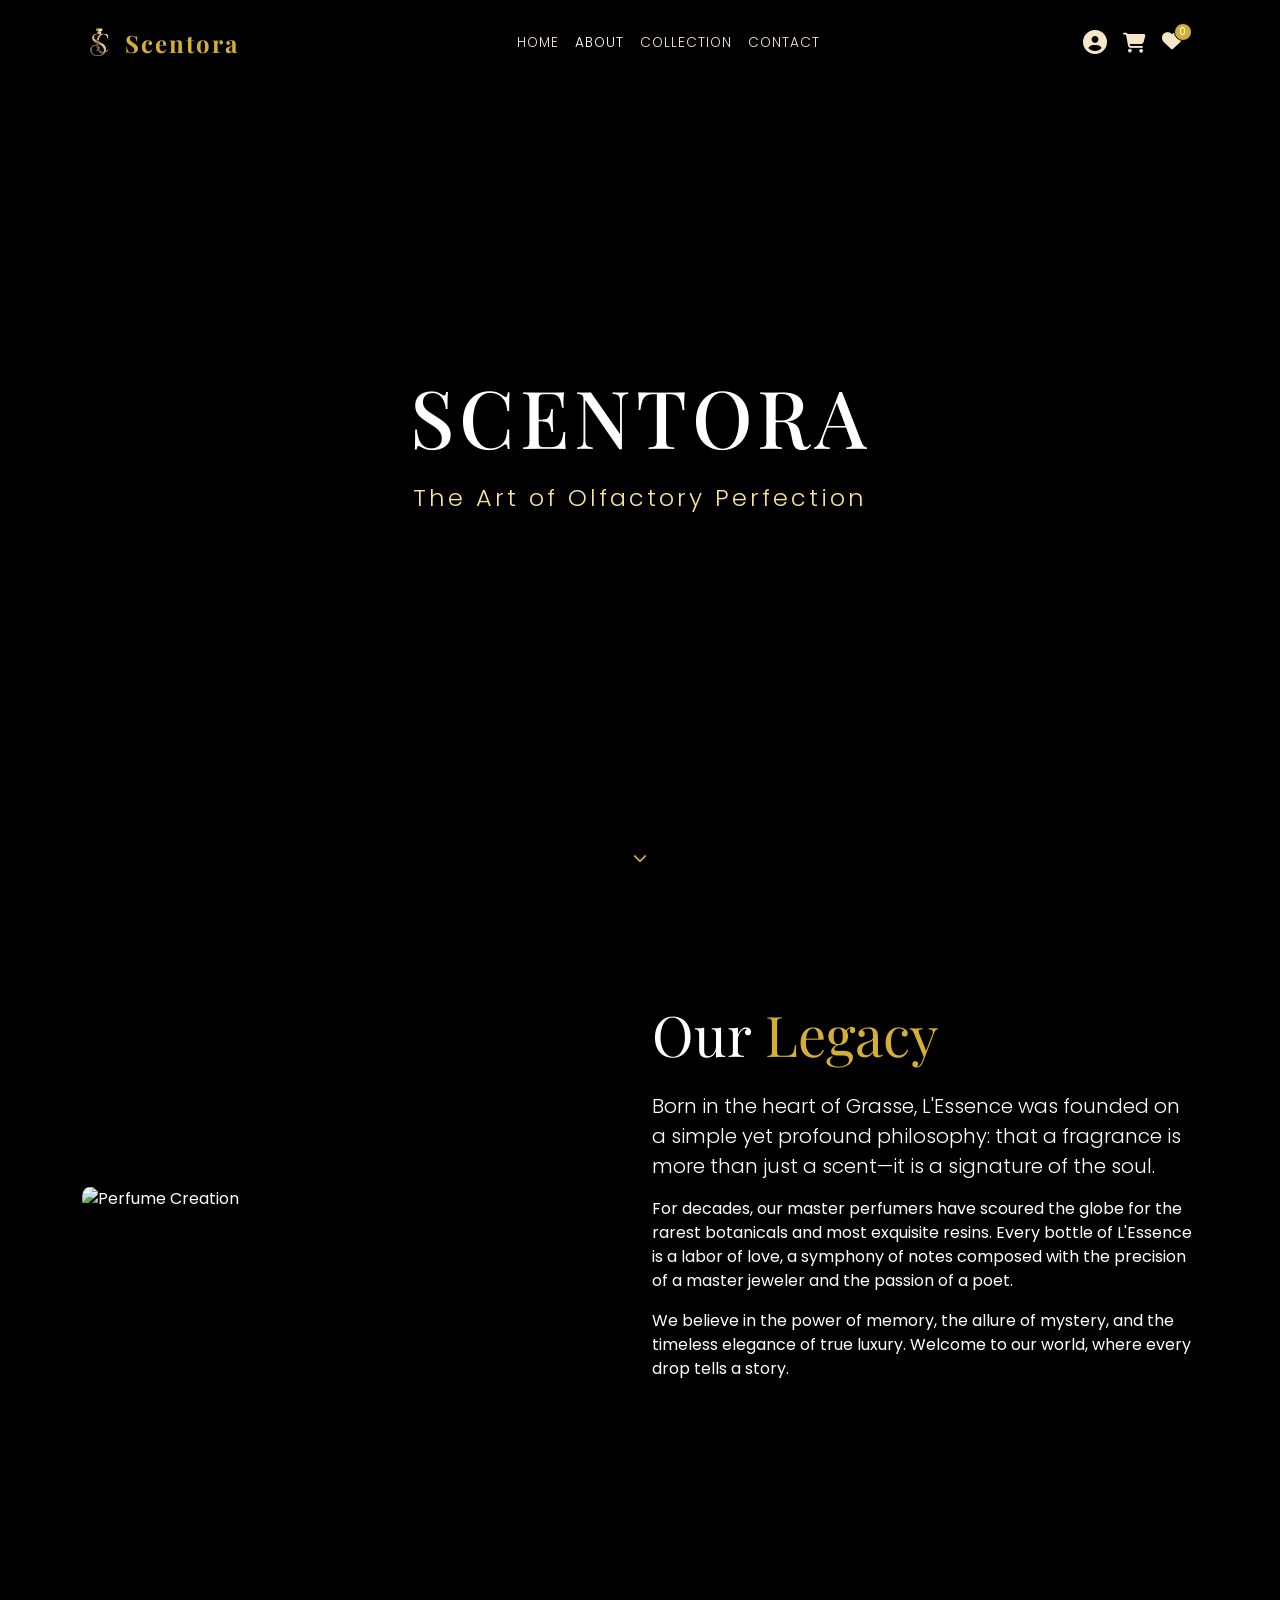
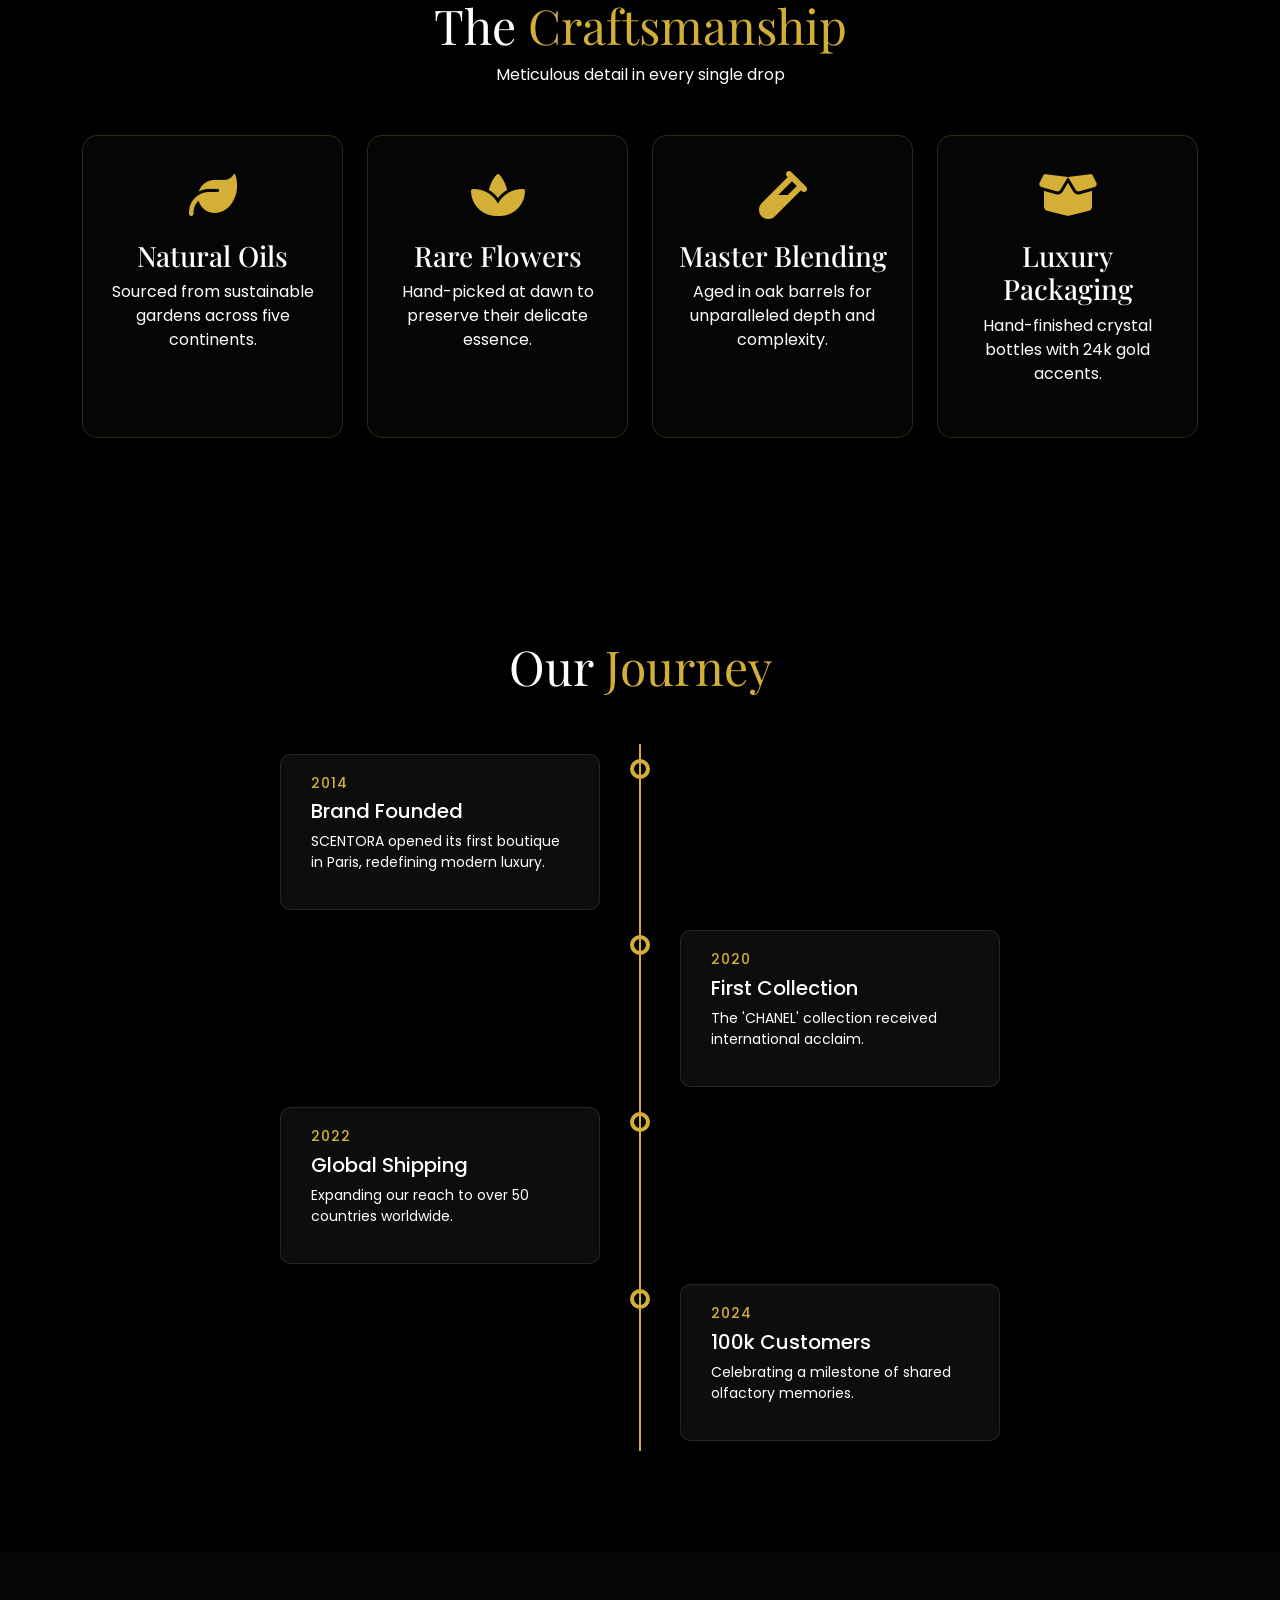
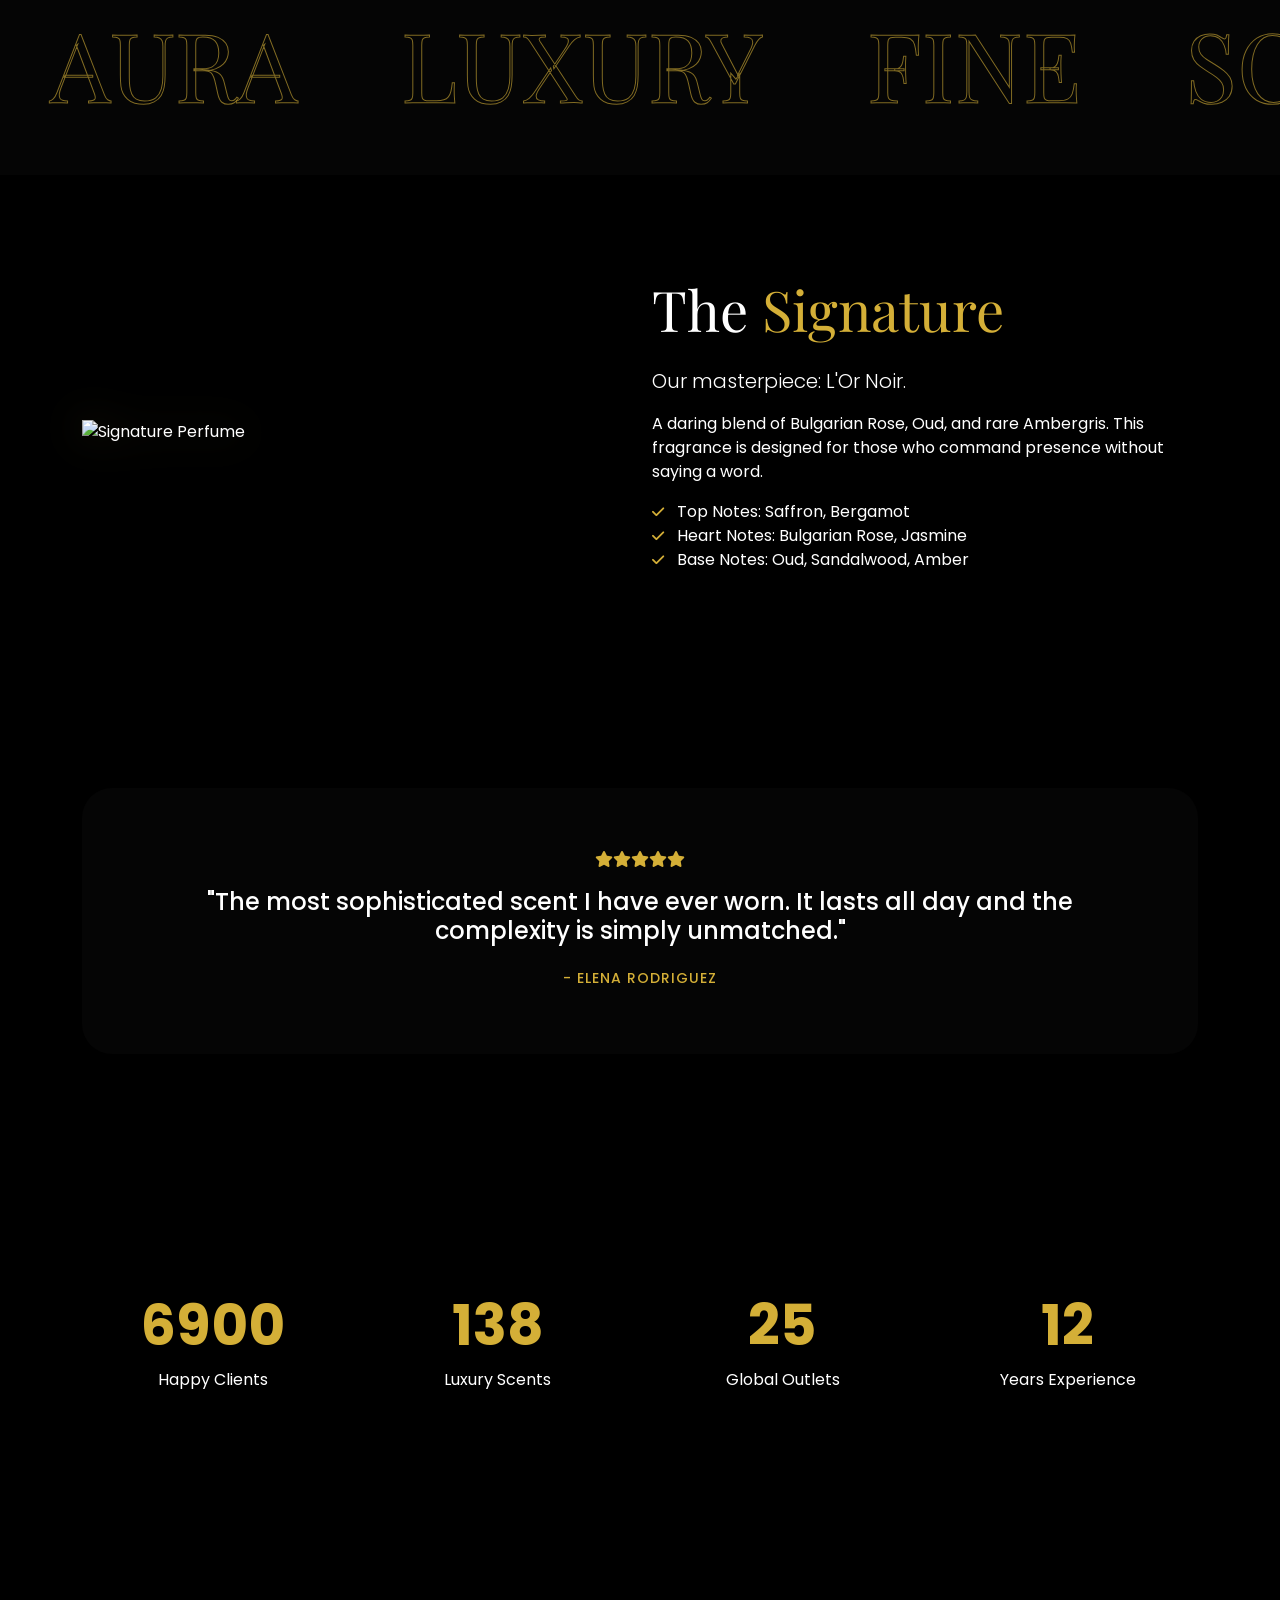
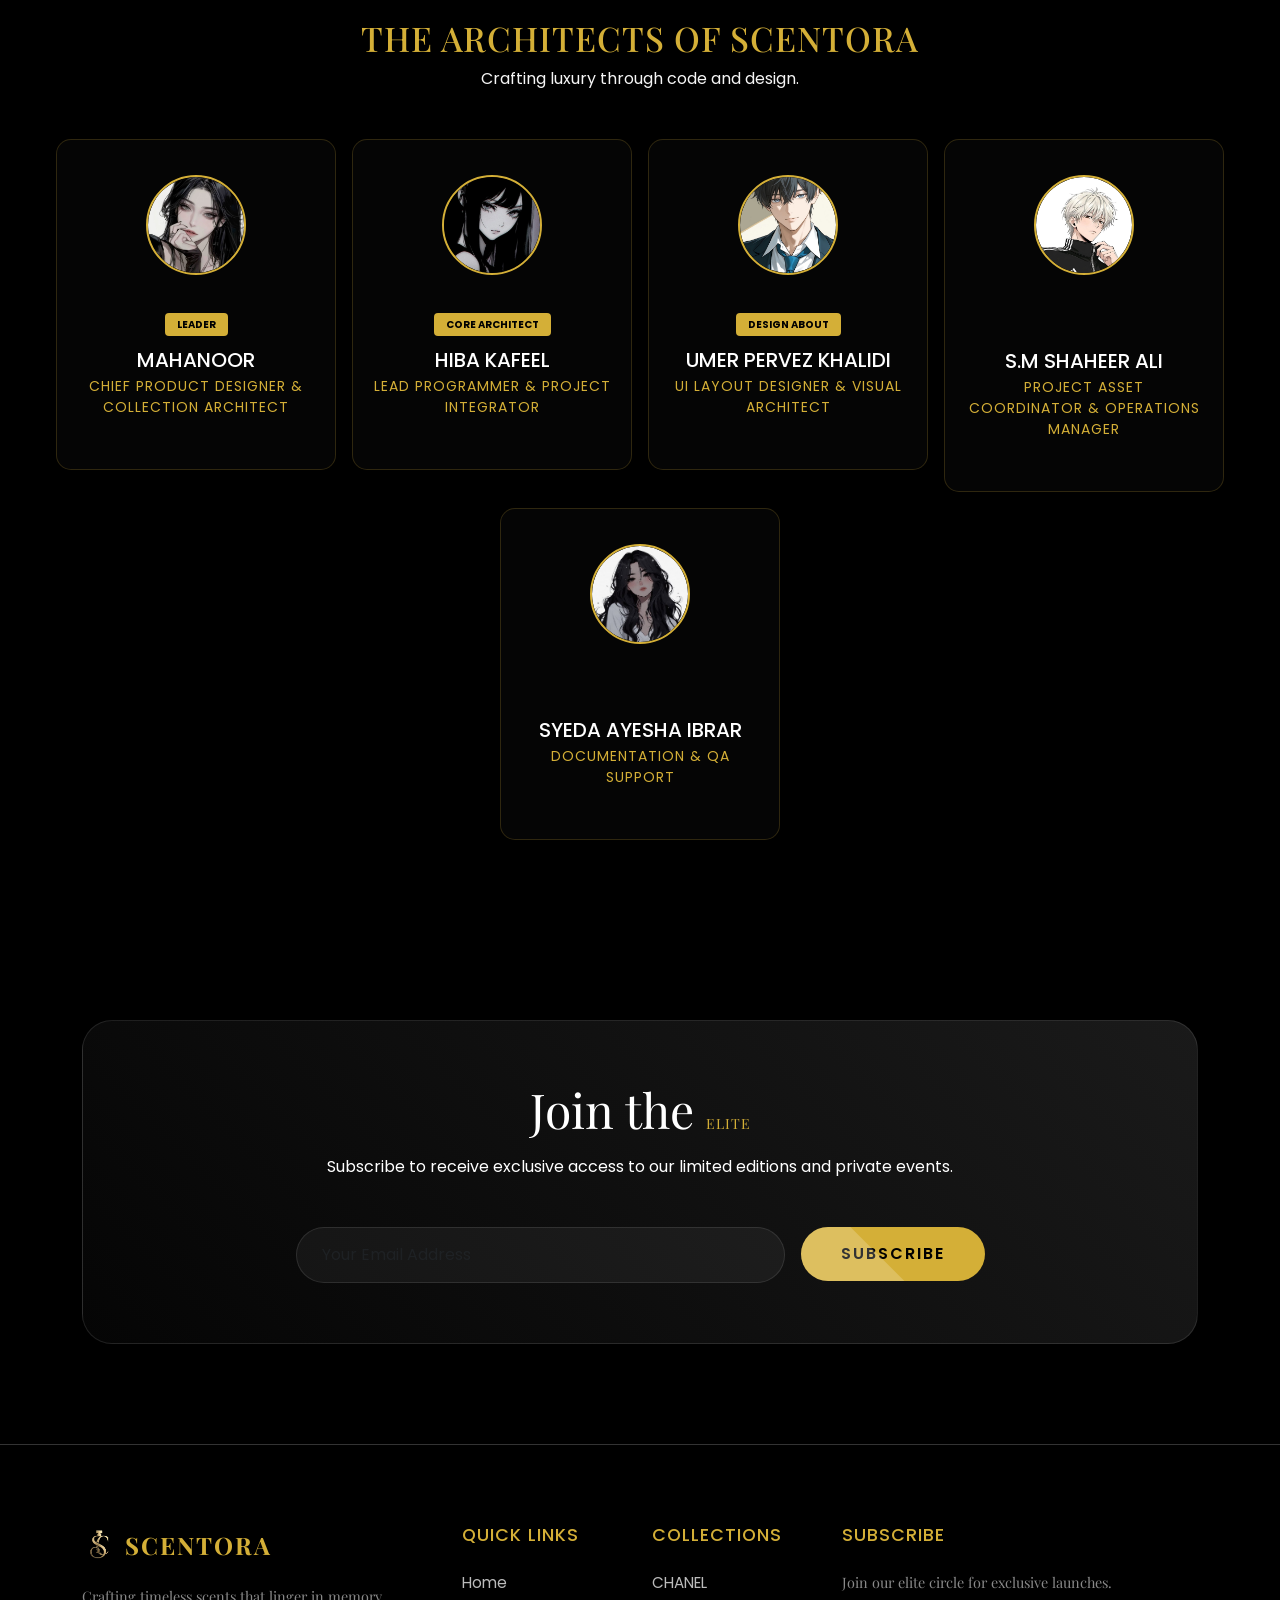
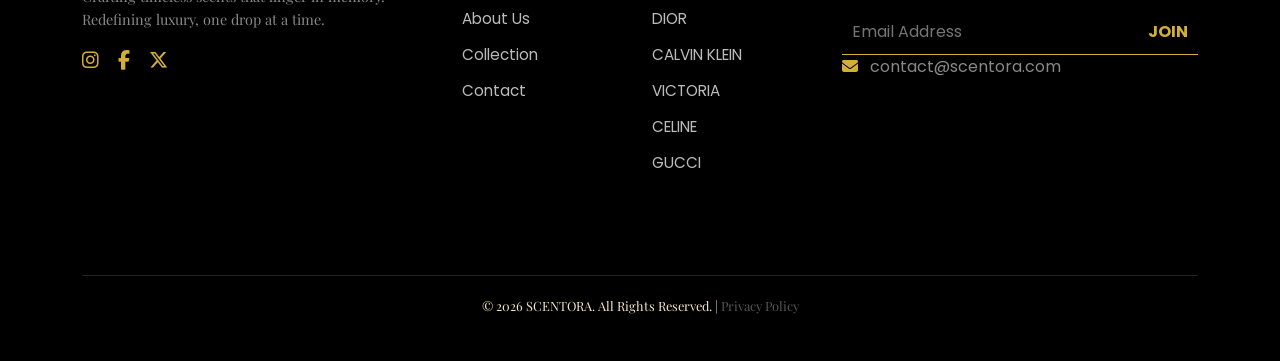
==== commit 7768b1db: "fixed mistakes in code" ====
--- a/about.html
+++ b/about.html
@@ -1954,7 +1954,7 @@
             <div class="col-lg-2 col-md-6 mb-4">
                 <h5 class="footer-heading">Quick Links</h5>
                 <ul class="footer-links">
-                    <li><a href="index1.html">Home</a></li>
+                    <li><a href="index.html">Home</a></li>
                     <li><a href="about.html">About Us</a></li>
                     <li><a href="collection.html">Collection</a></li>
                     <li><a href="contact.html">Contact</a></li>
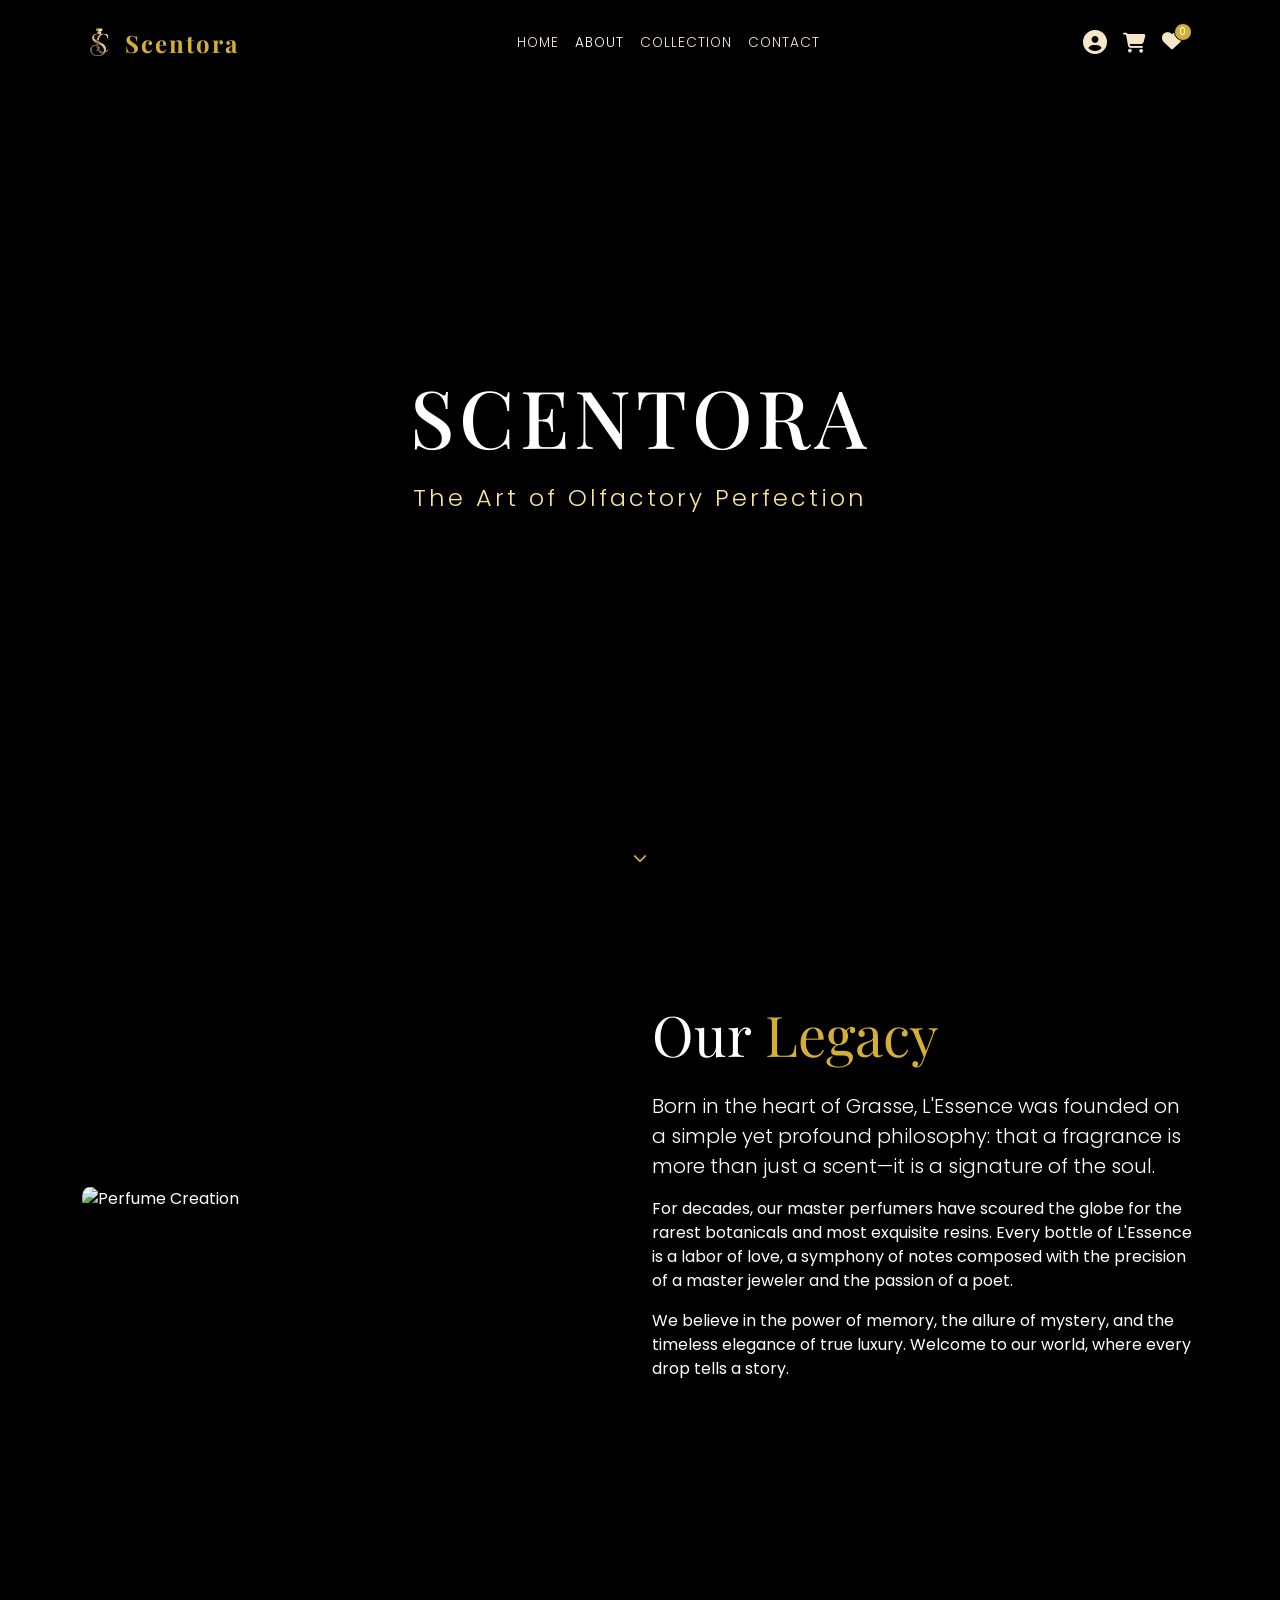
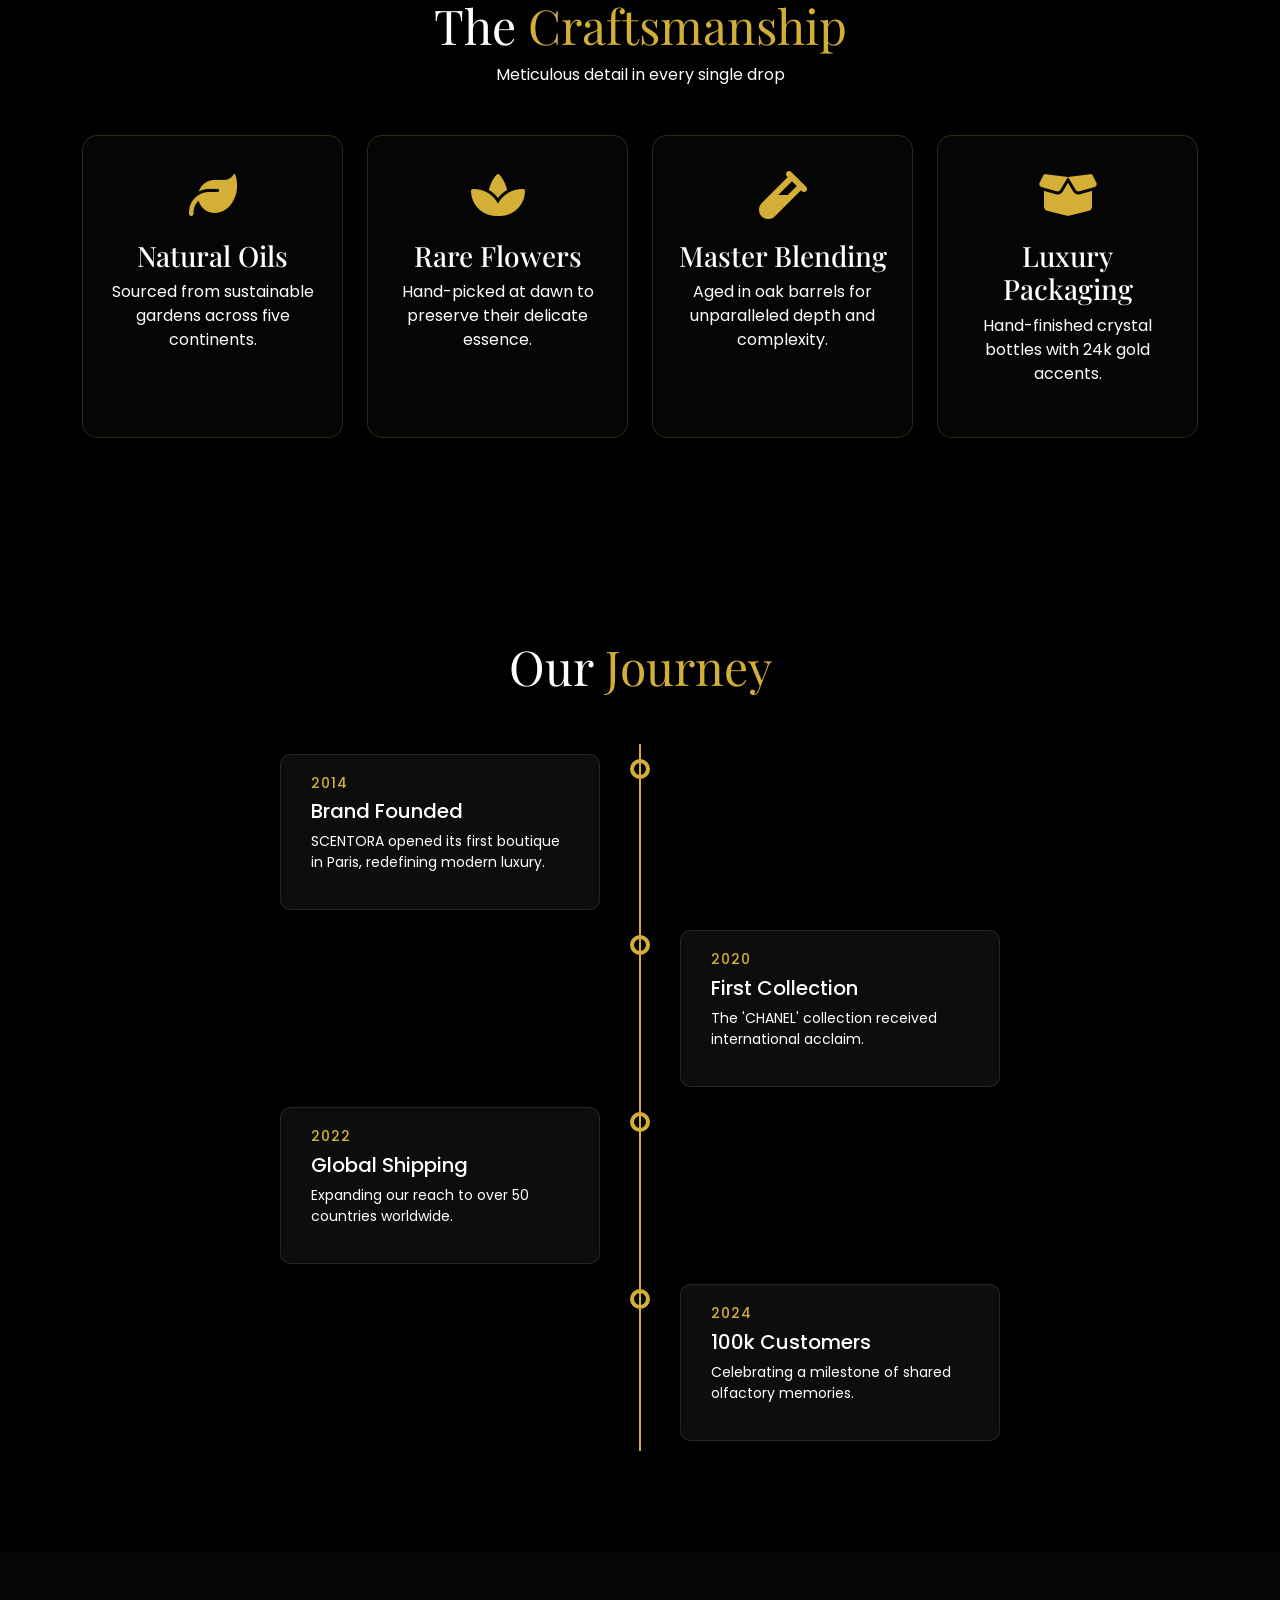
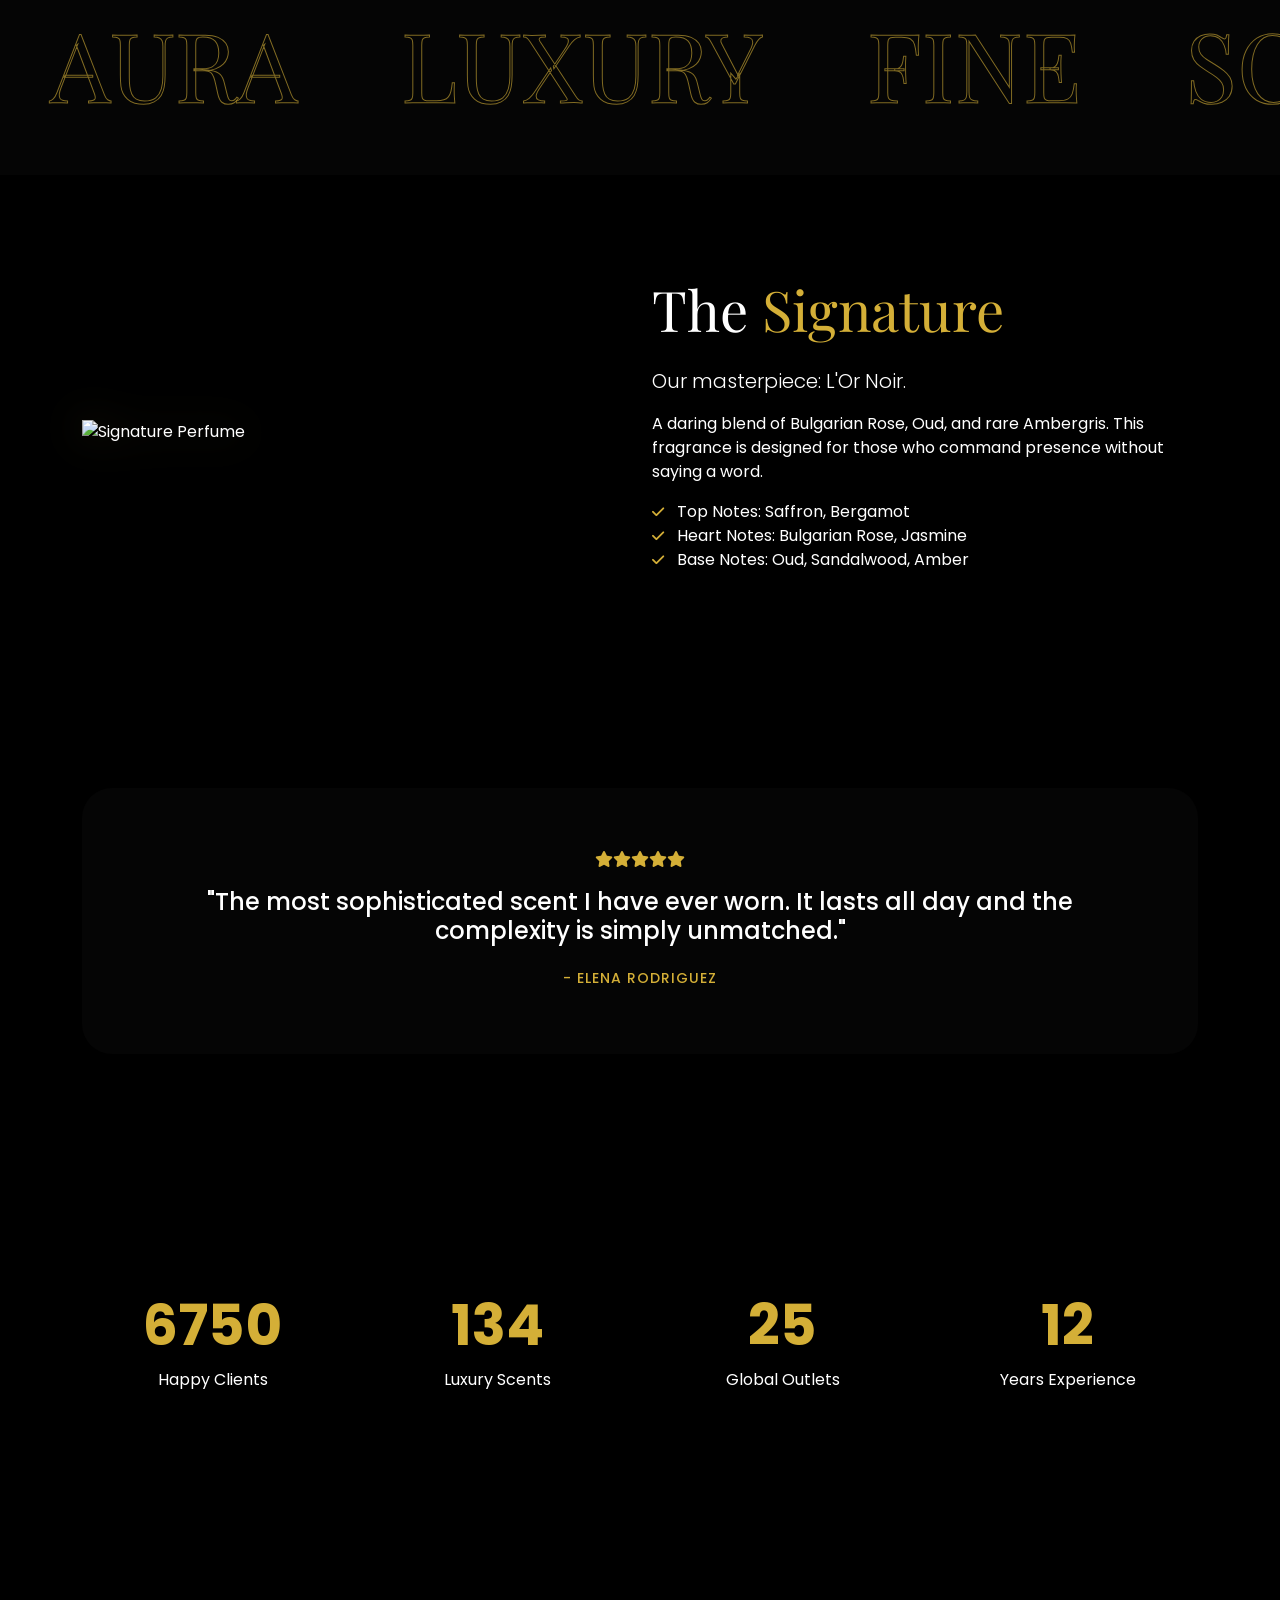
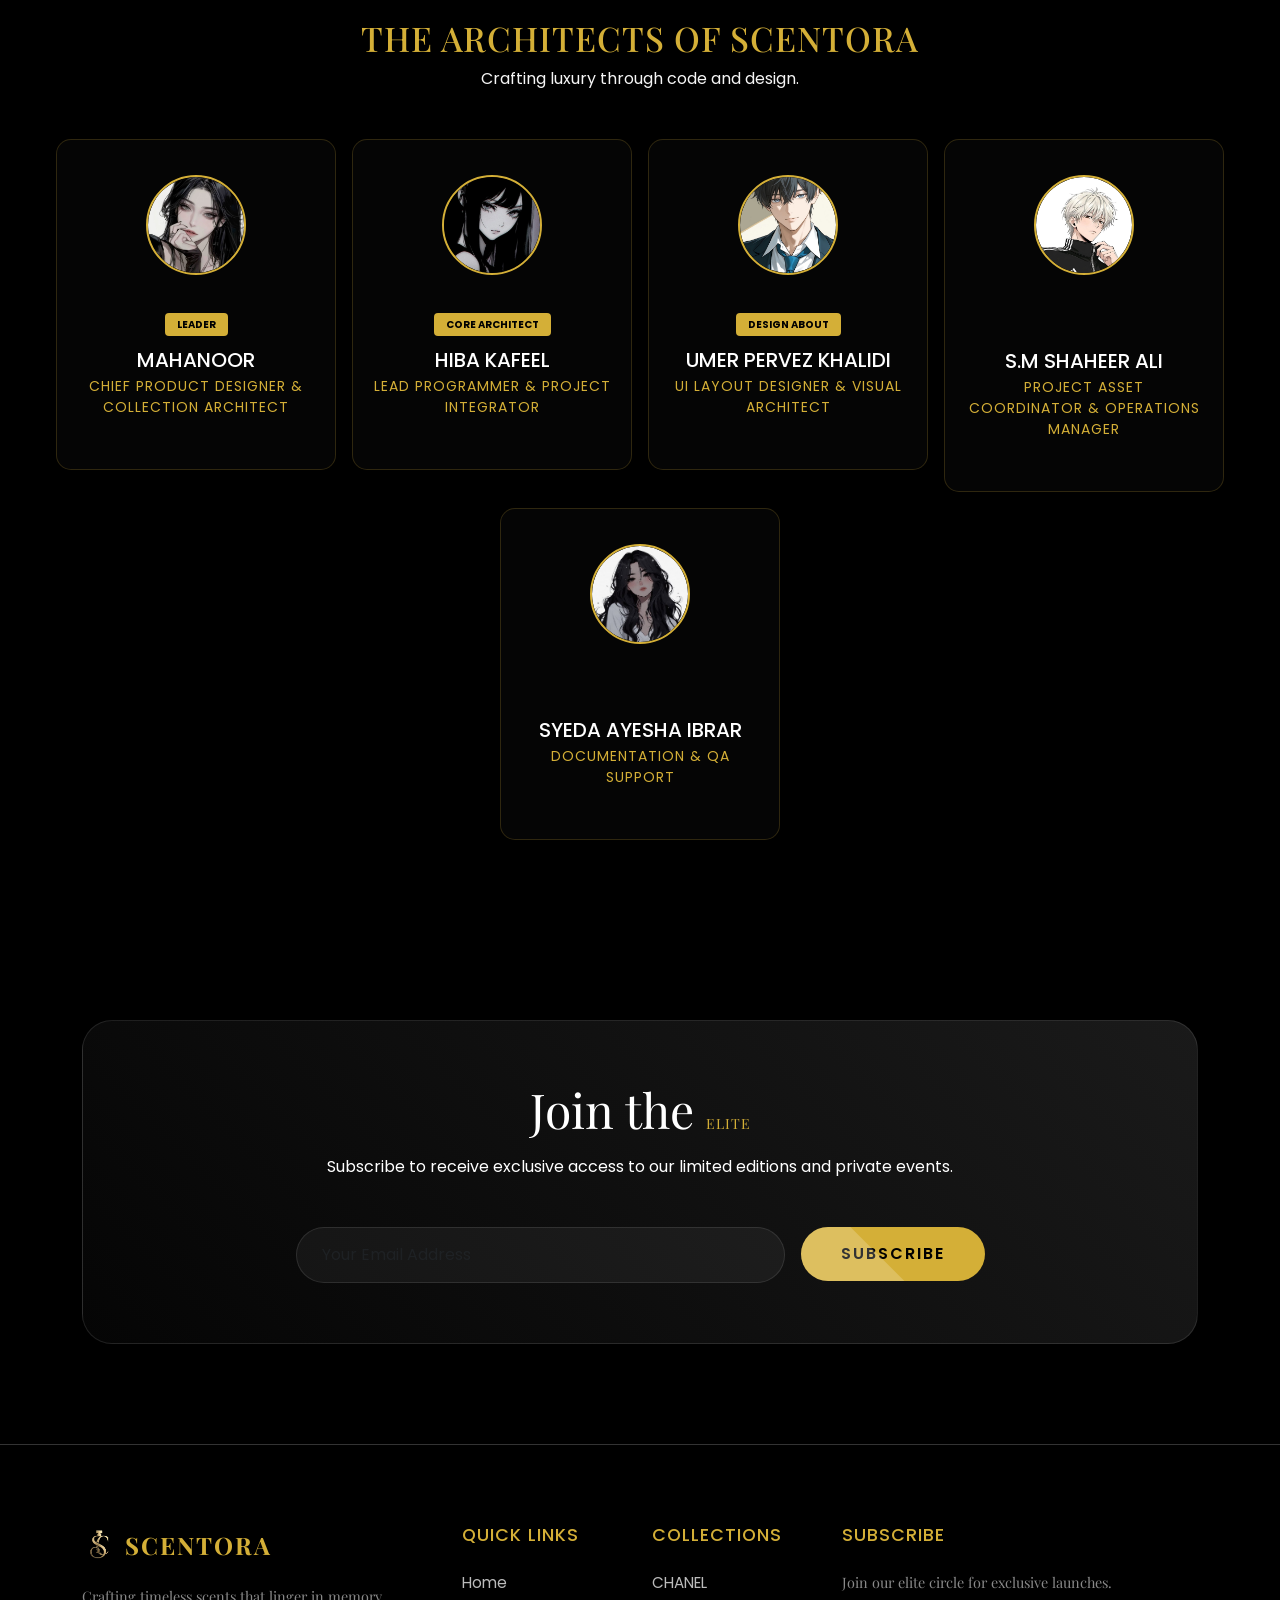
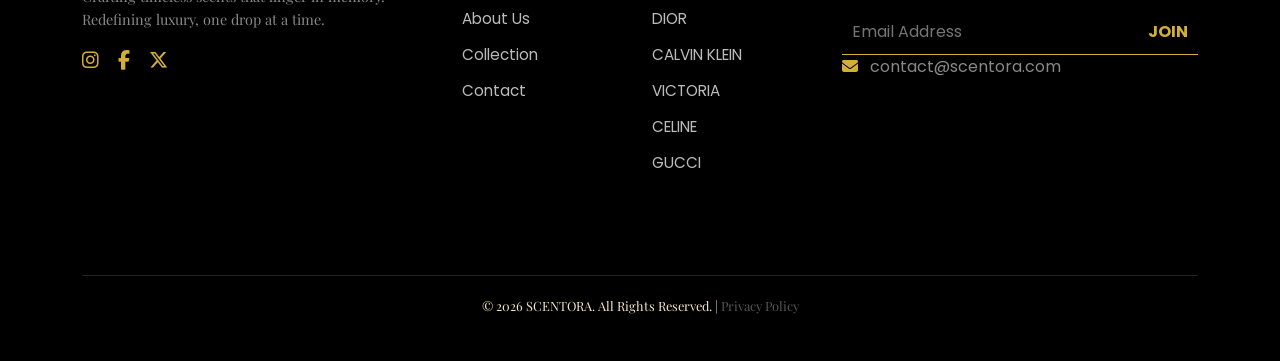
==== commit 6c5b91c3: "fixed mistakes in code" ====
--- a/about.html
+++ b/about.html
@@ -1306,7 +1306,7 @@
             </button>
             <div class="collapse navbar-collapse" id="navbarNav">
                 <ul class="navbar-nav mx-auto">
-                    <li class="nav-item"><a class="nav-link" href="index1.html">Home</a></li>
+                    <li class="nav-item"><a class="nav-link" href="index.html">Home</a></li>
                     <li class="nav-item"><a class="nav-link active" href="about.html">About</a></li>
                     <li class="nav-item"><a class="nav-link" href="collection.html">Collection</a></li>
                     <li class="nav-item"><a class="nav-link" href="contact.html">Contact</a></li>
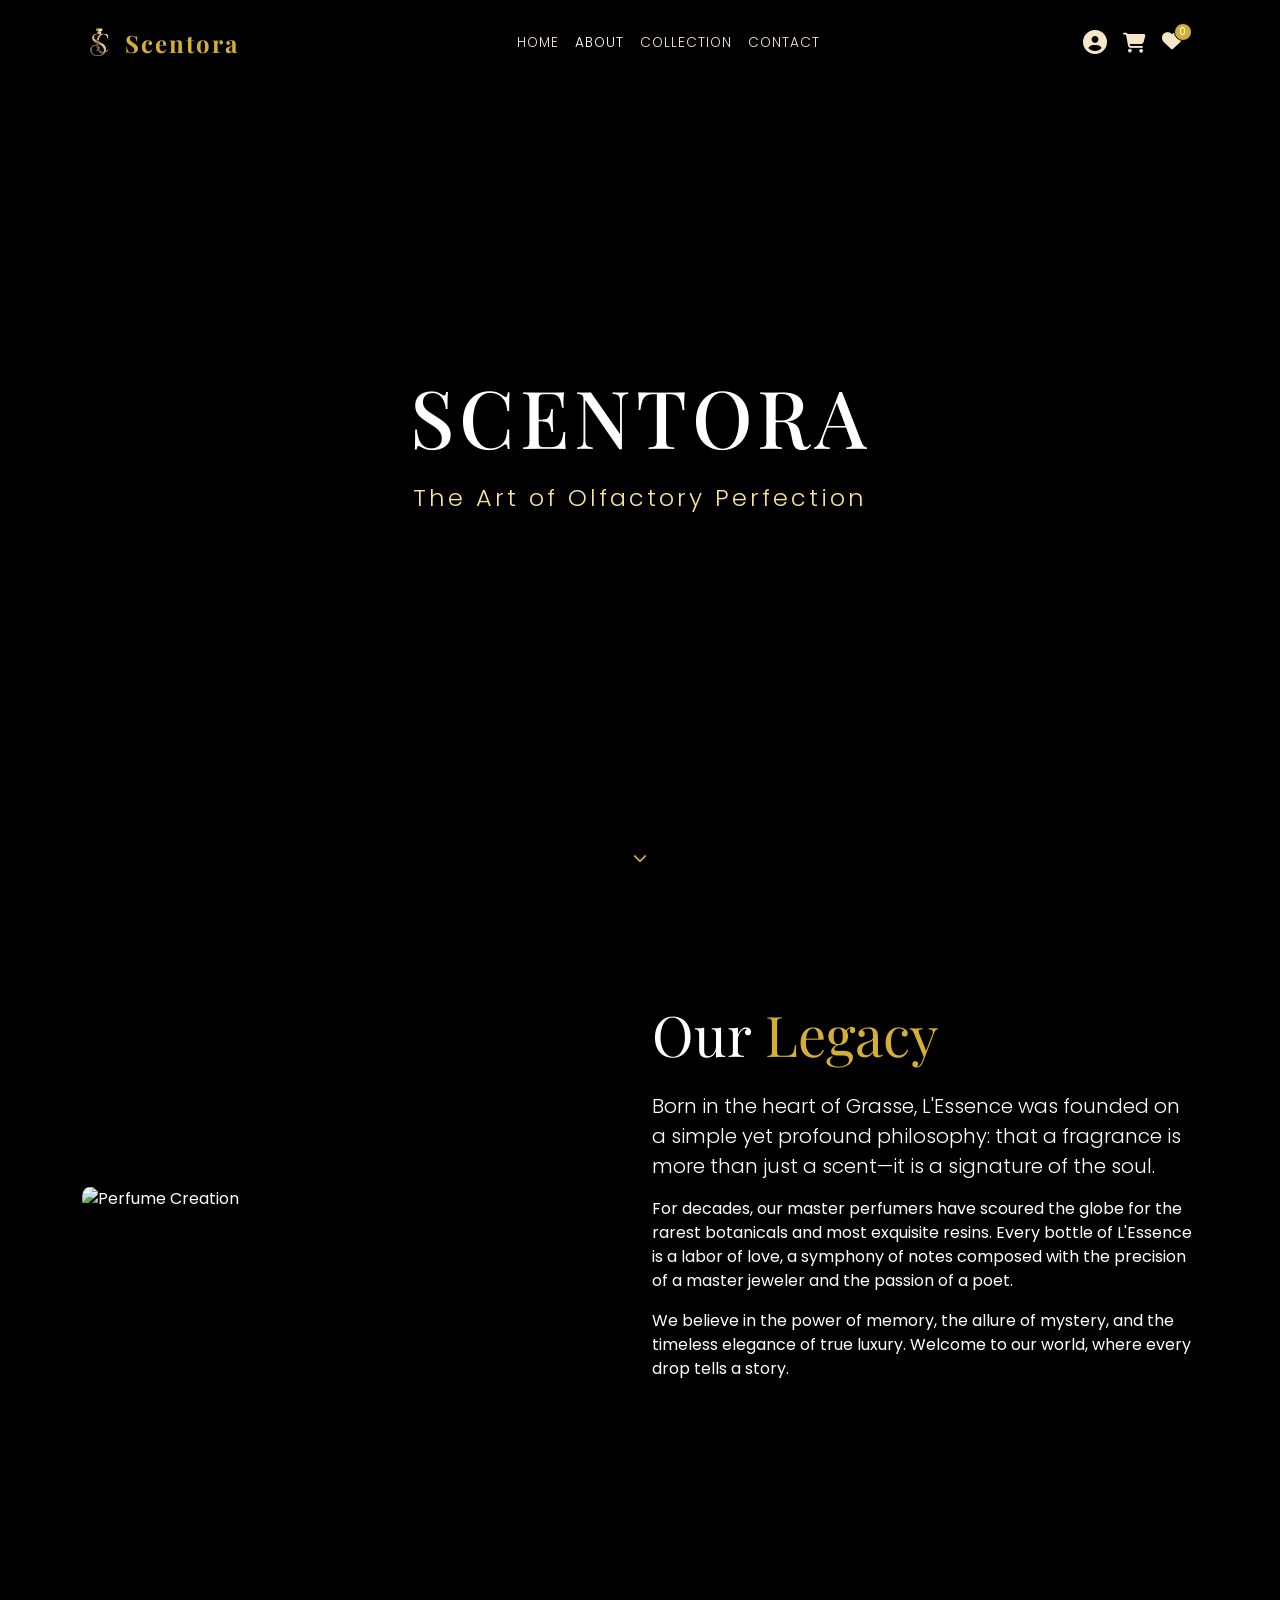
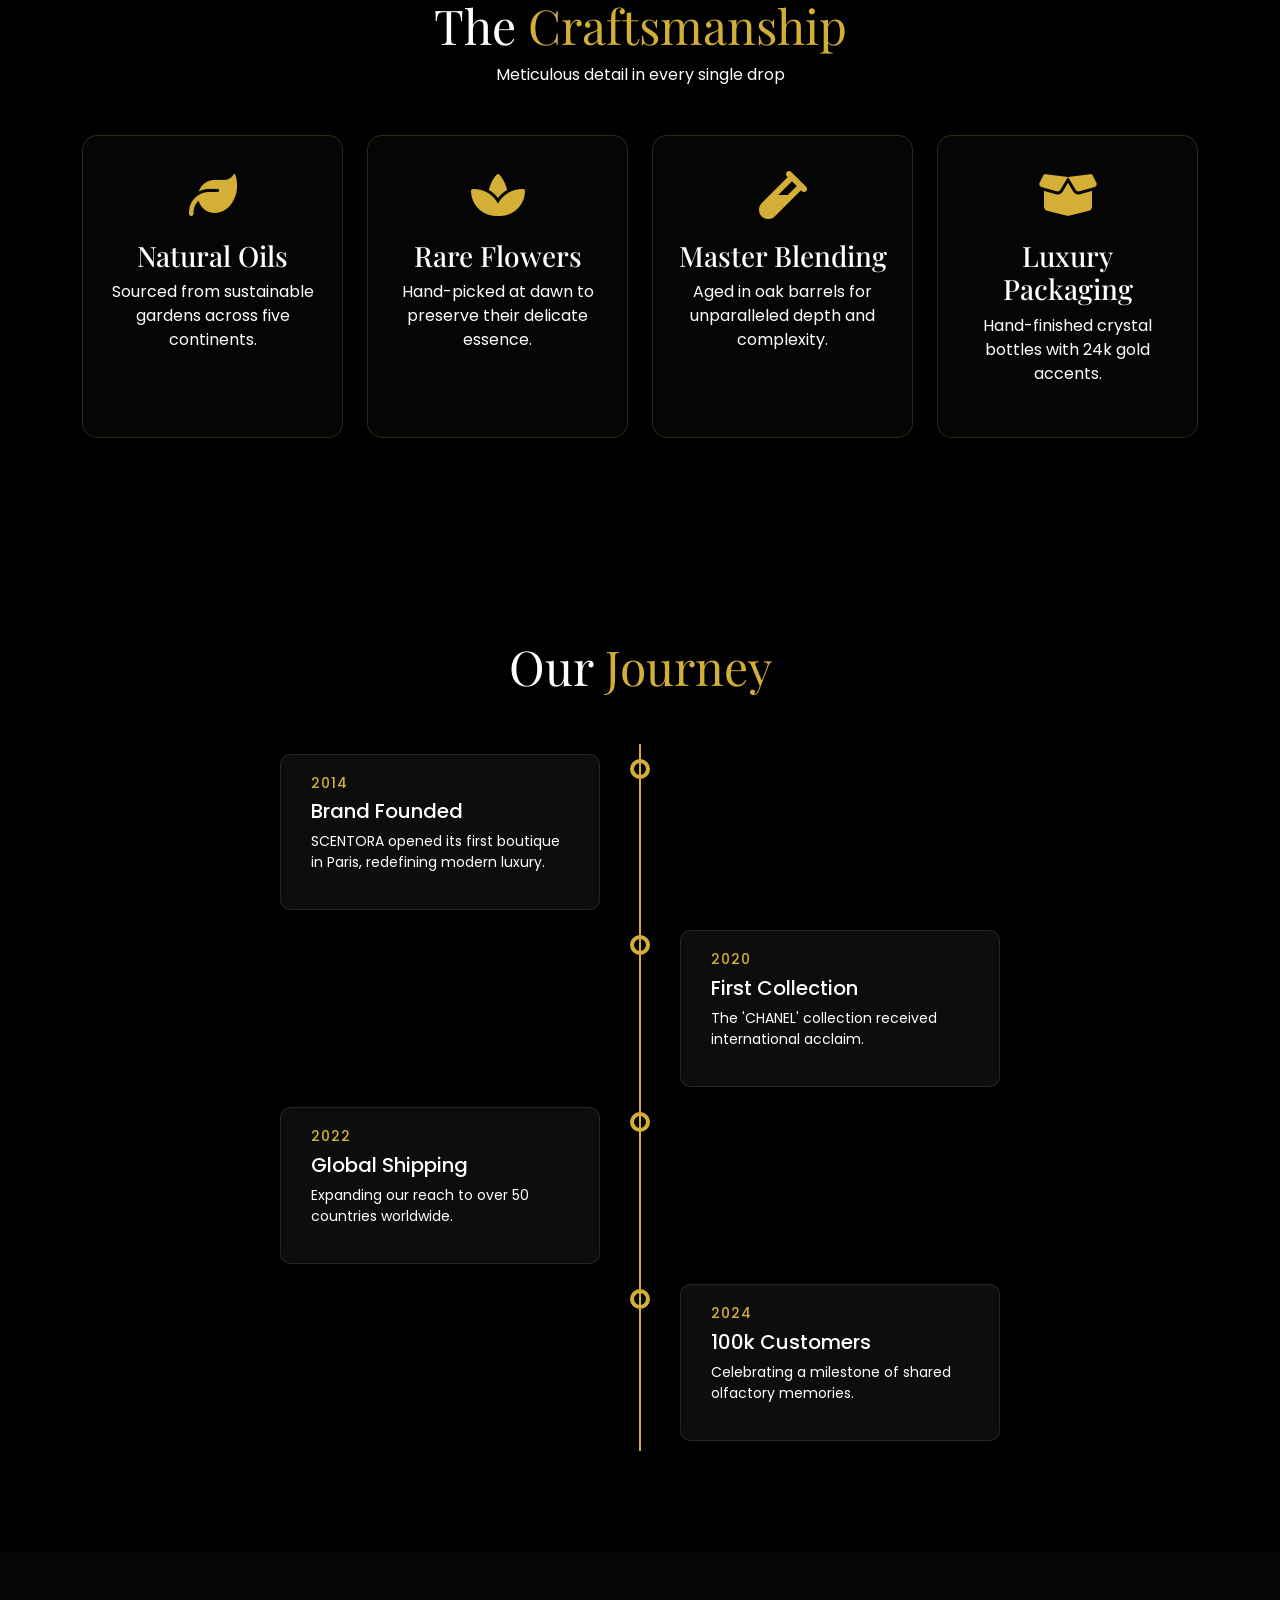
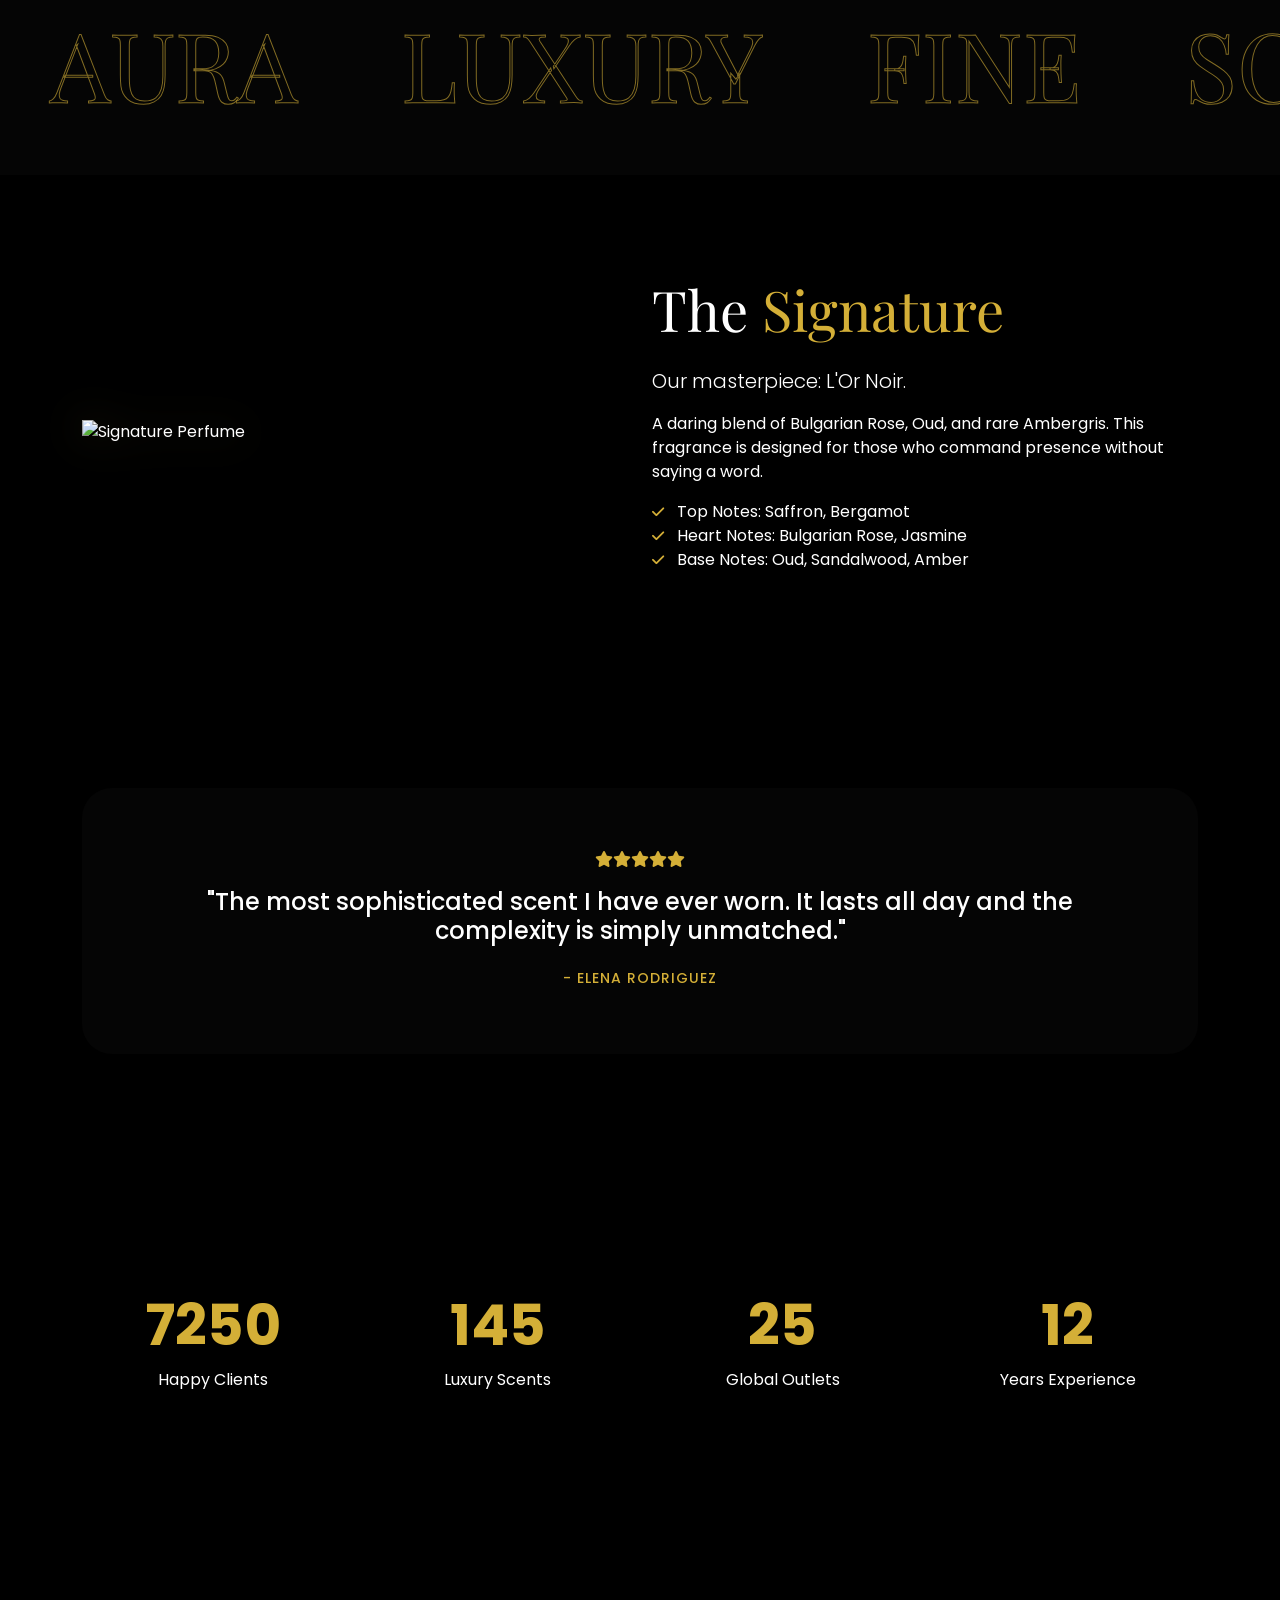
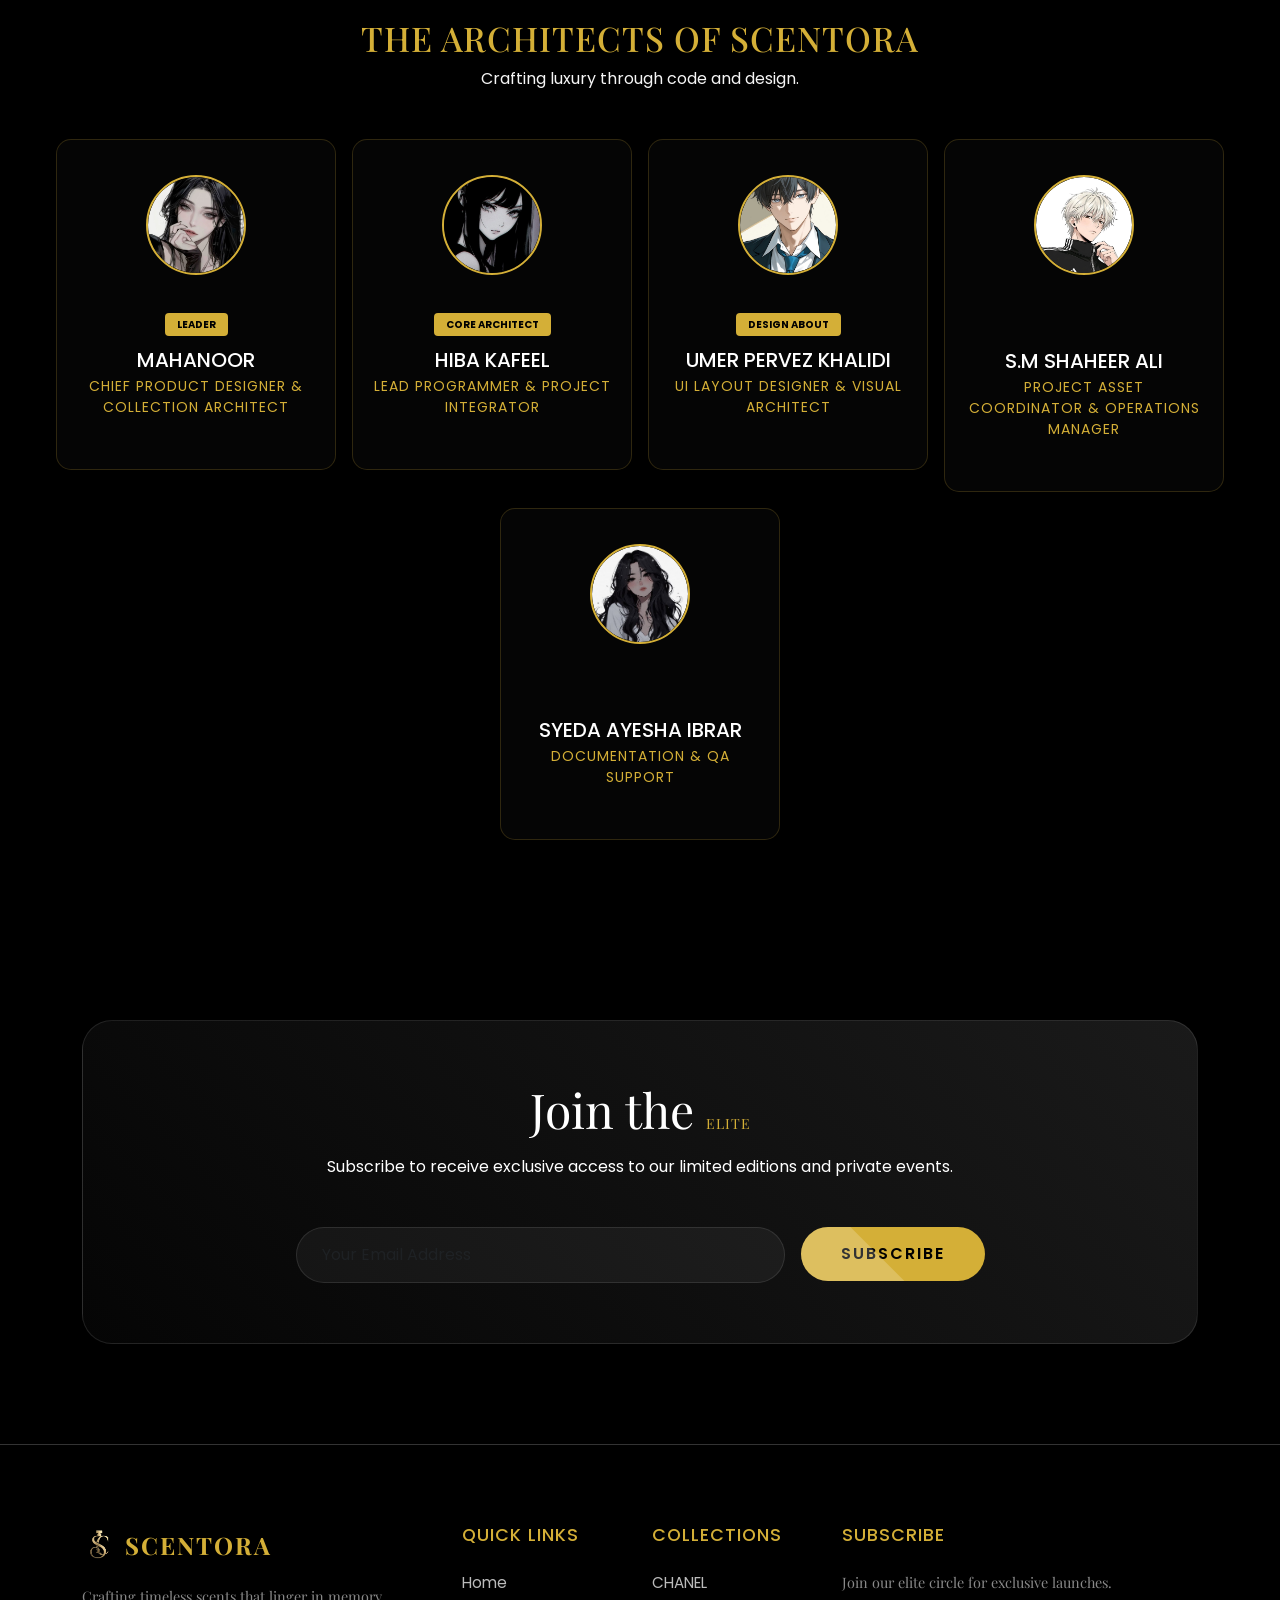
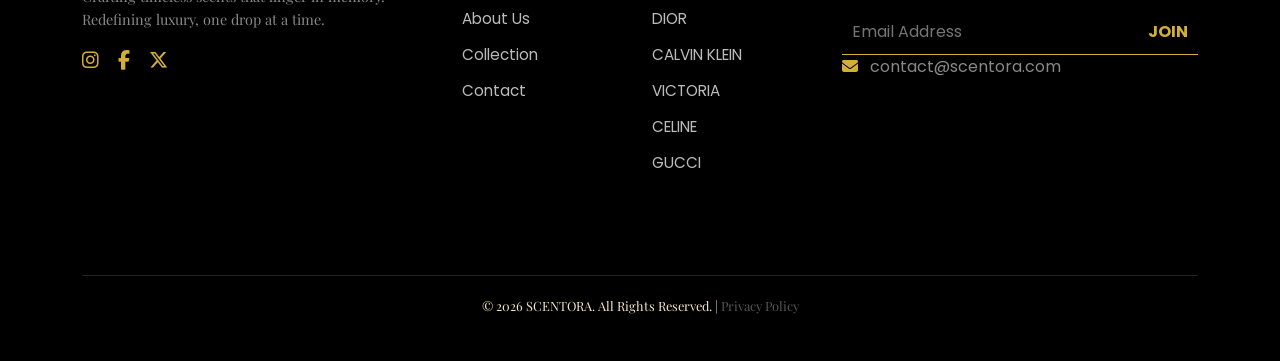
==== commit d5c292e4: "fixed mistake in code" ====
--- a/about.html
+++ b/about.html
@@ -1300,7 +1300,7 @@
 <nav class="navbar navbar-expand-lg navbar-dark fixed-top transition">
         <div class="container">
           <img src="images/logo1.png" alt="">
-            <a class="navbar-brand logo" href="index1.html">Scentora</a>
+            <a class="navbar-brand logo" href="index.html">Scentora</a>
             <button class="navbar-toggler" type="button" data-bs-toggle="collapse" data-bs-target="#navbarNav">
                 <span class="navbar-toggler-icon"></span>
             </button>
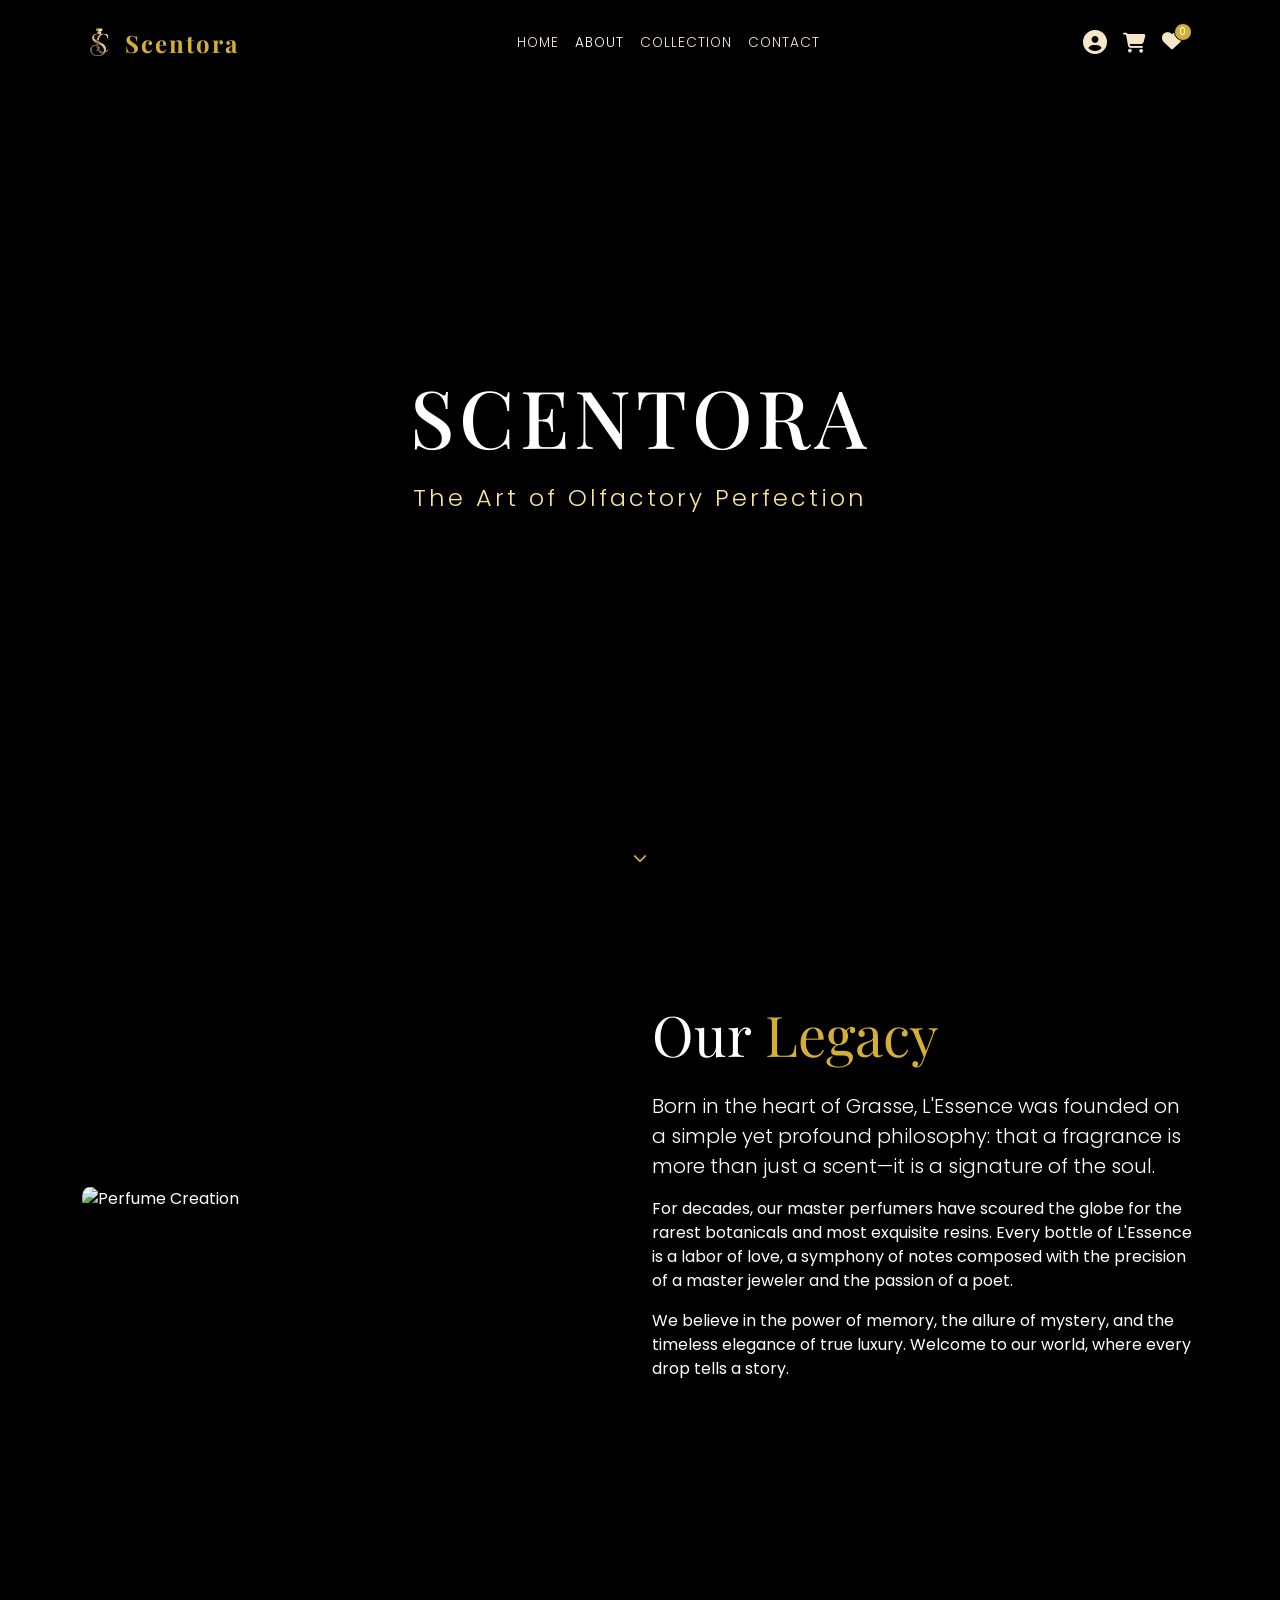
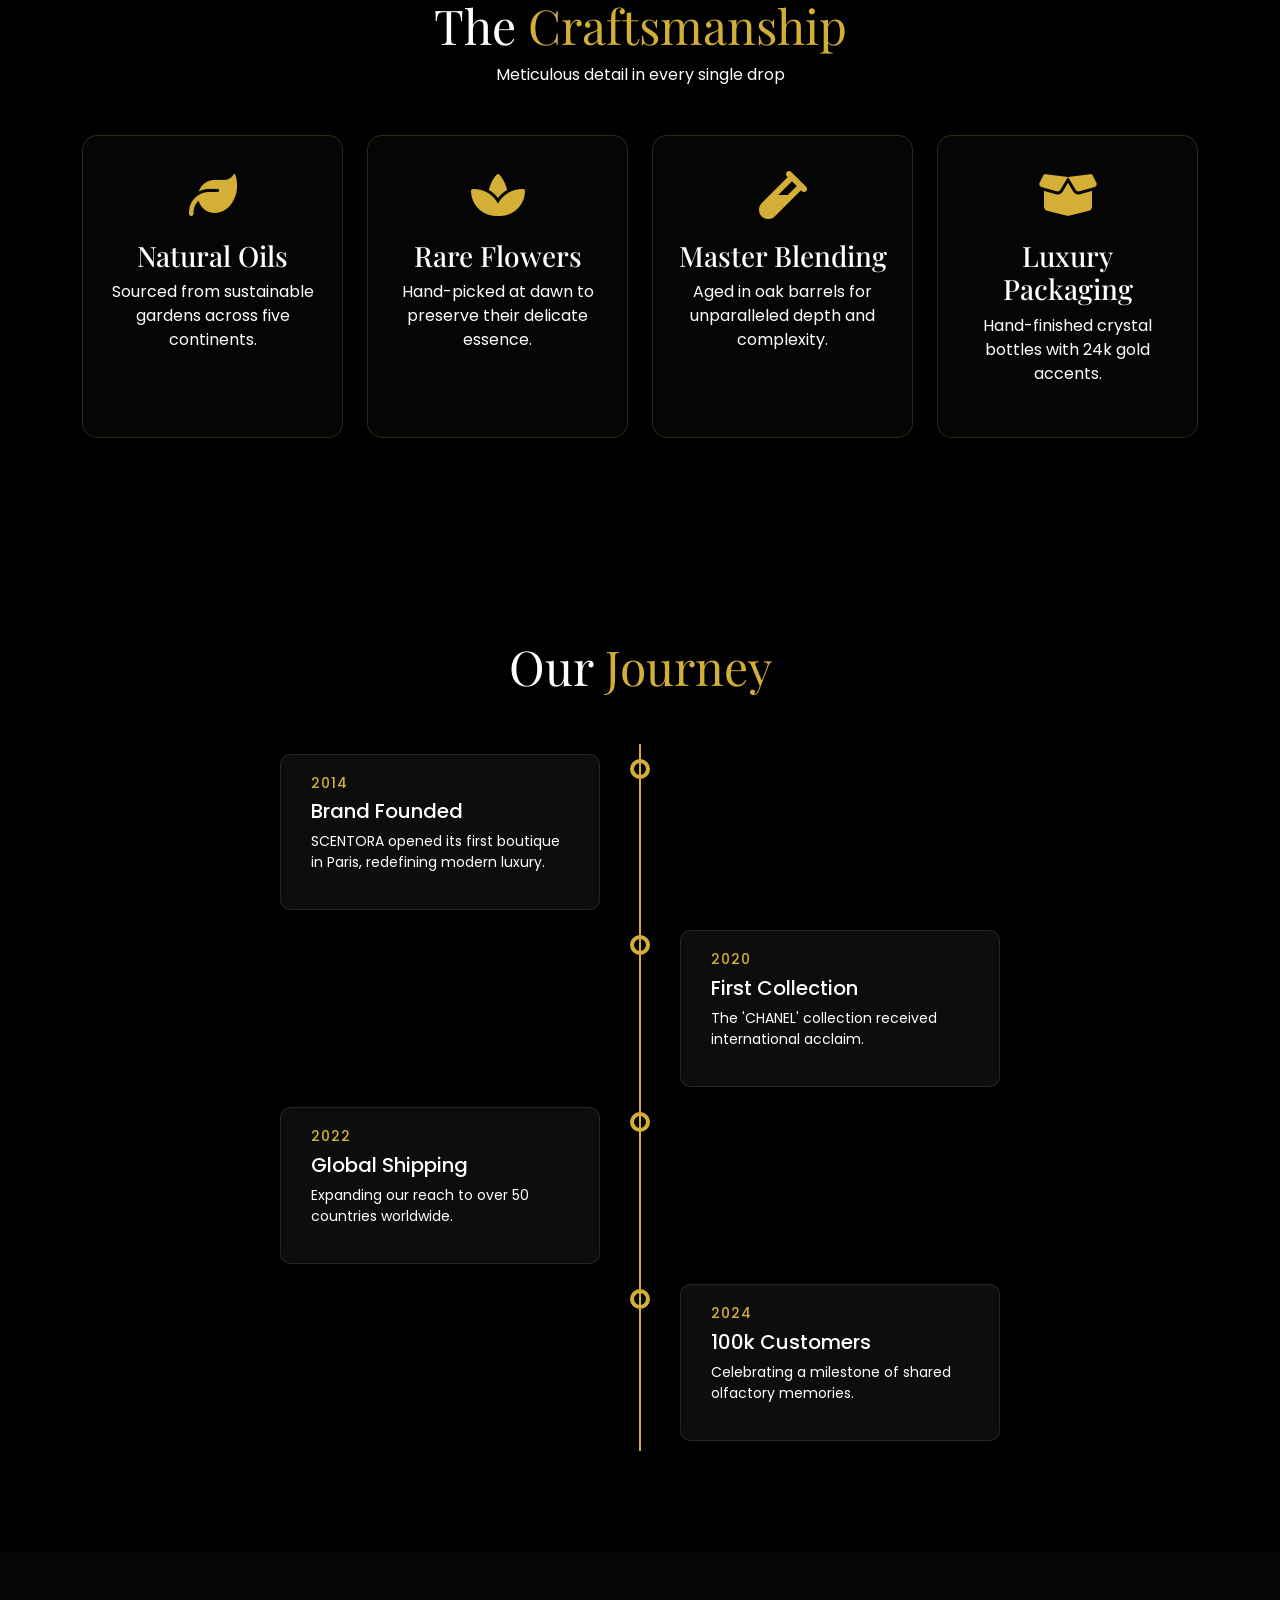
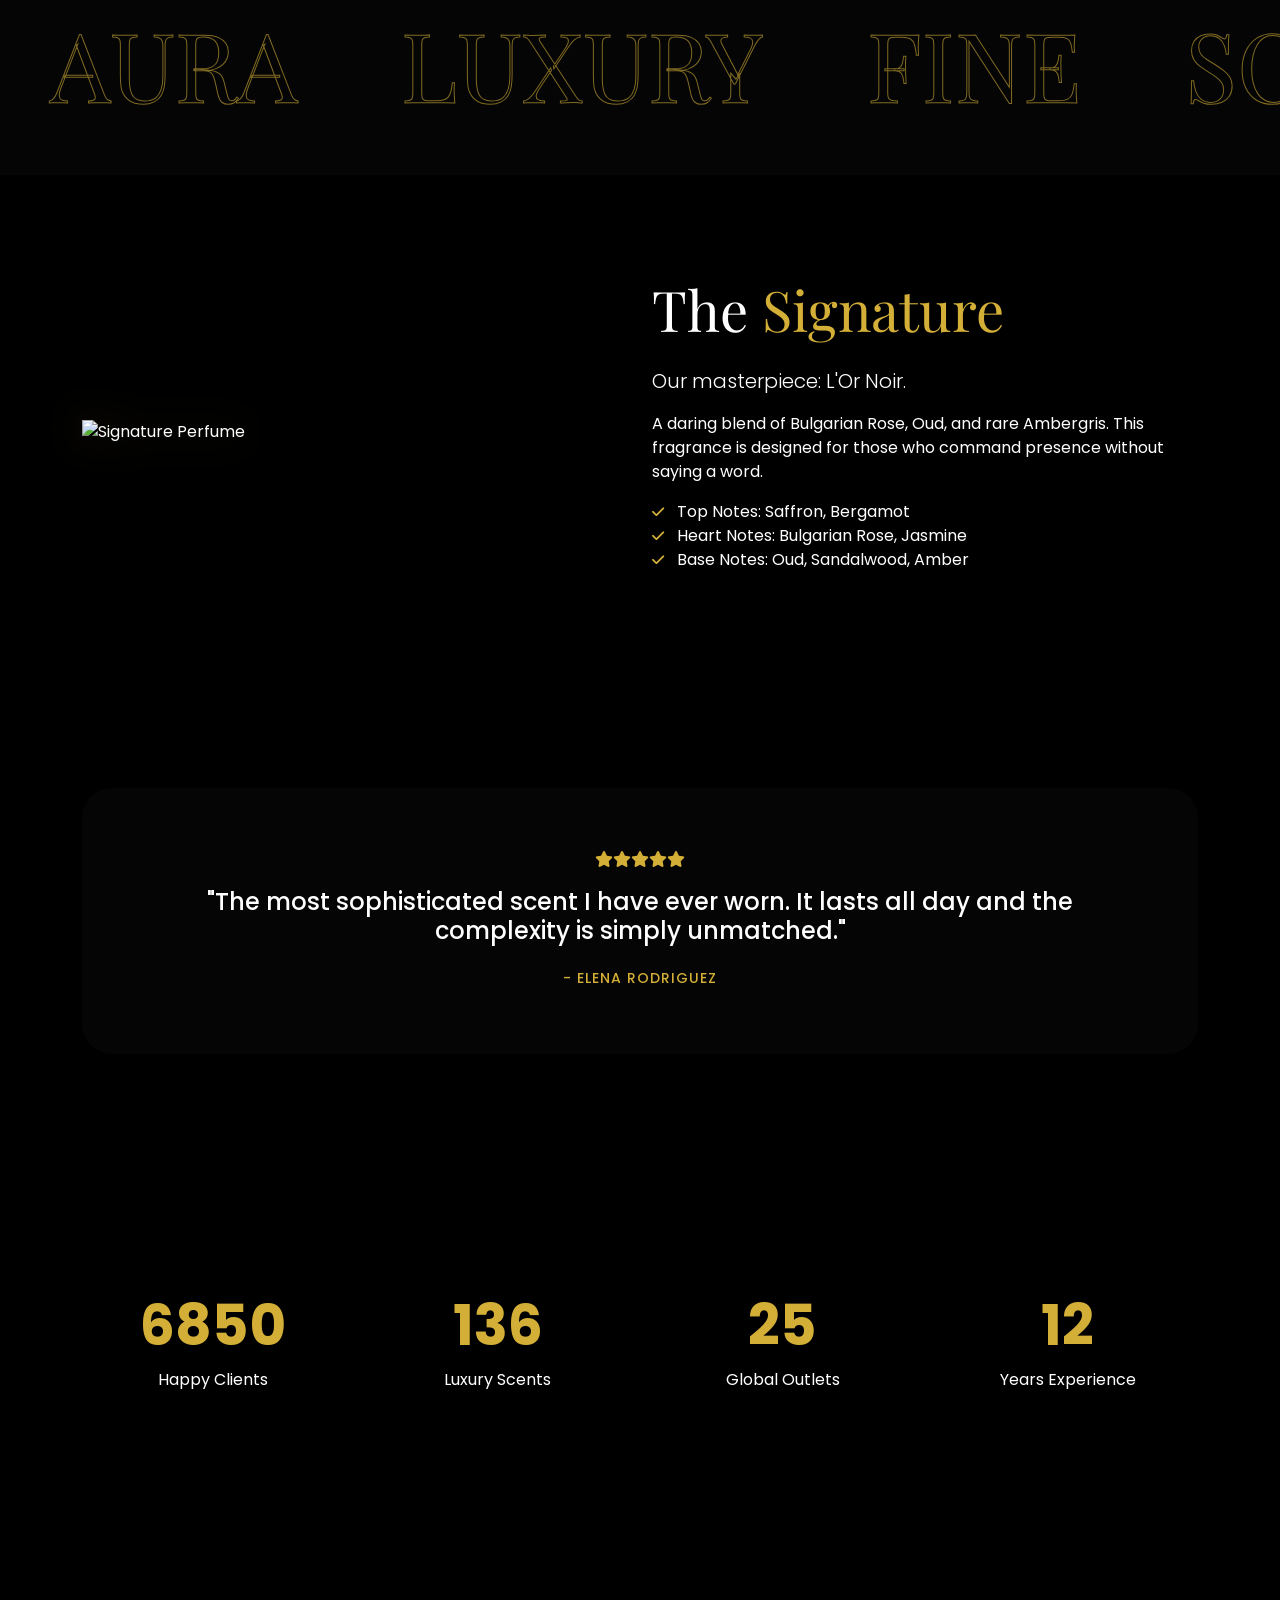
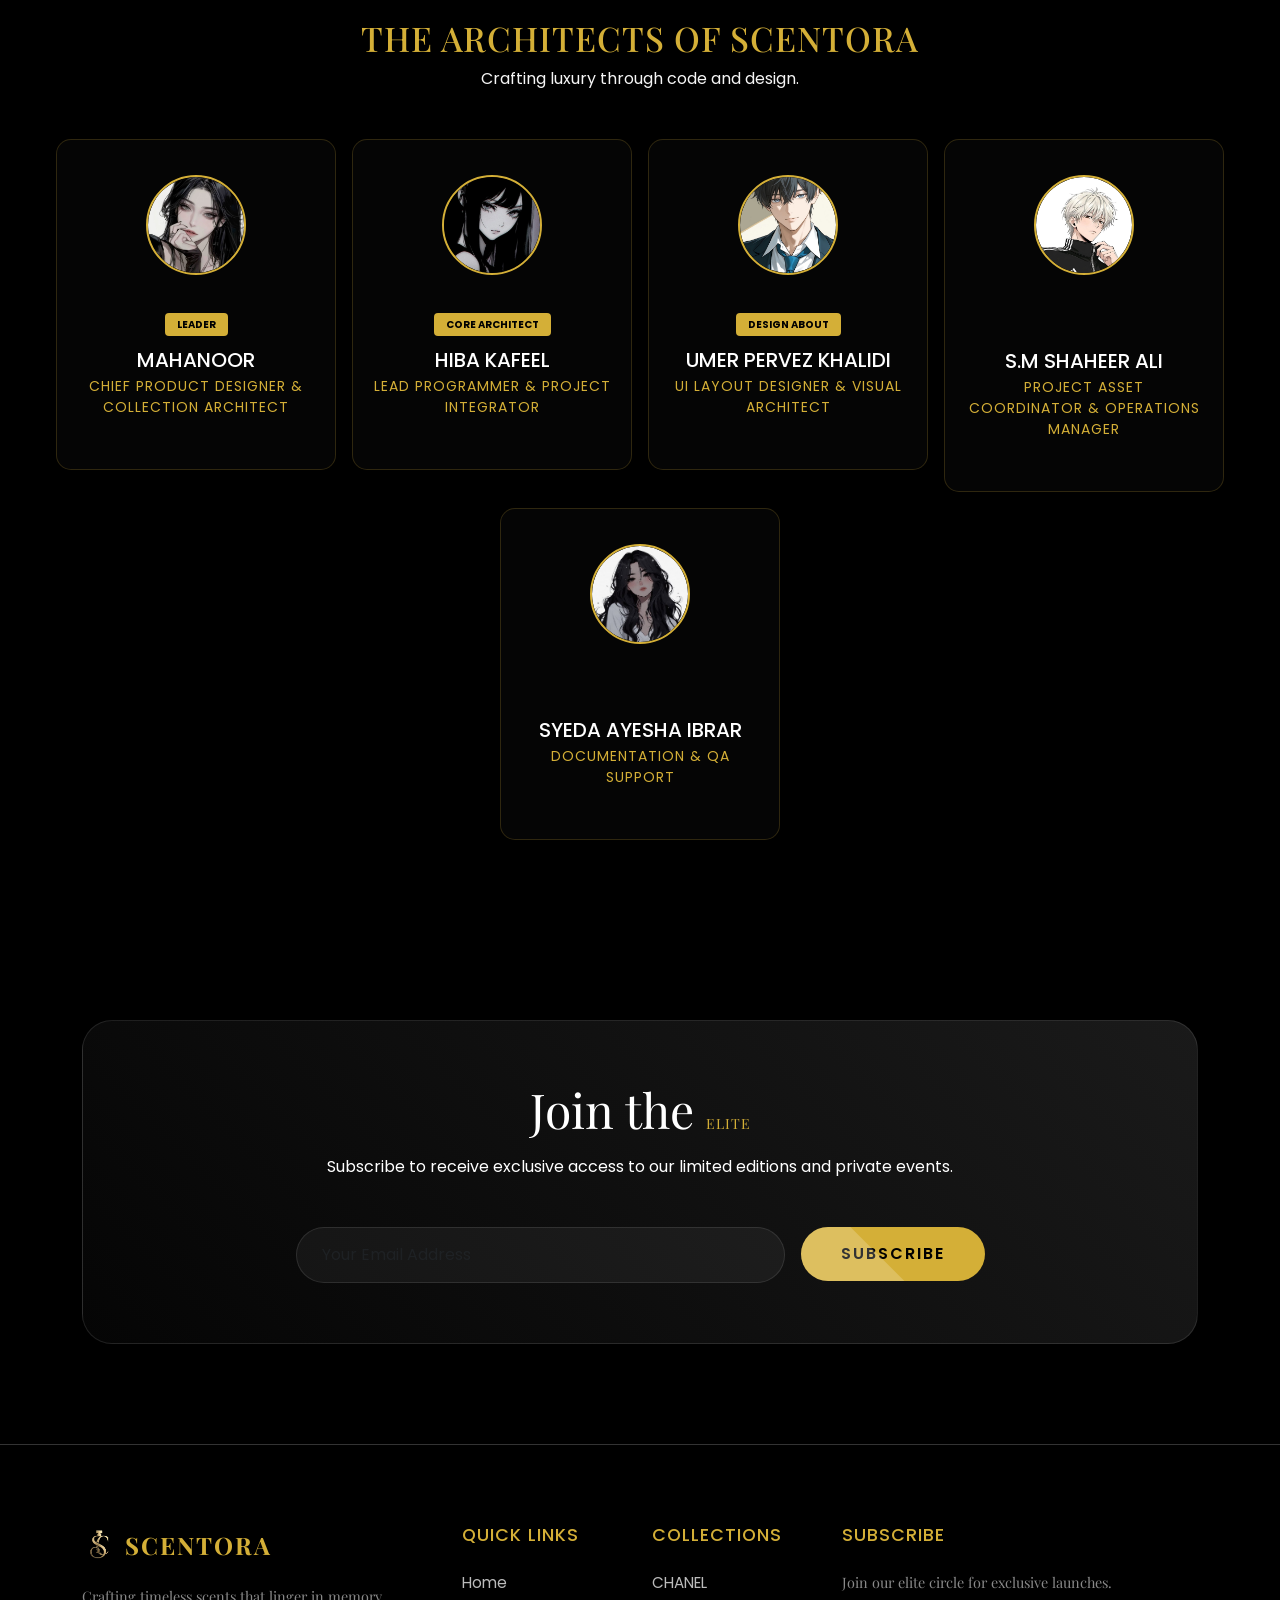
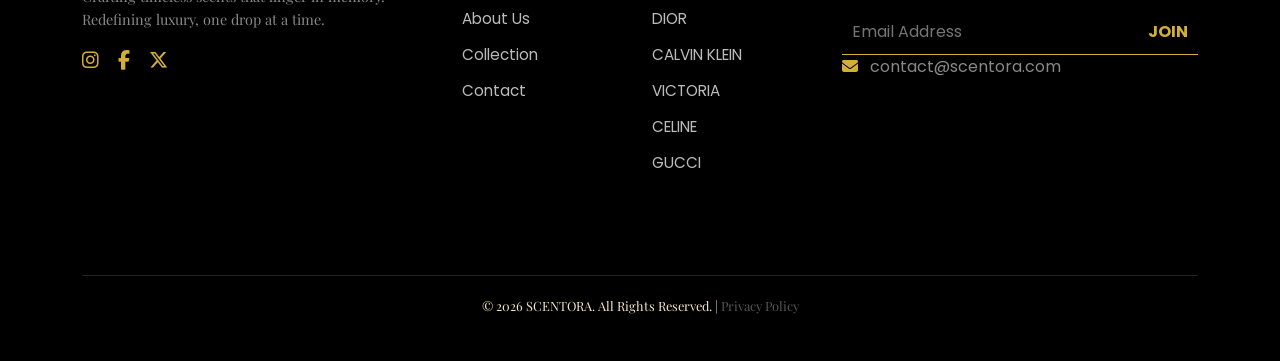
==== commit 78dcd8dc: "my website" ====
--- a/about.html
+++ b/about.html
@@ -1386,7 +1386,7 @@
 
             <div class="col-lg-7 d-none d-lg-block" style="position: relative; overflow: hidden;">
               <div style="
-                background: url('images/poison1.png'); 
+                background: url('images/signin.png'); 
                 background-size: cover; 
                 background-position: center; 
                 height: 100%; 
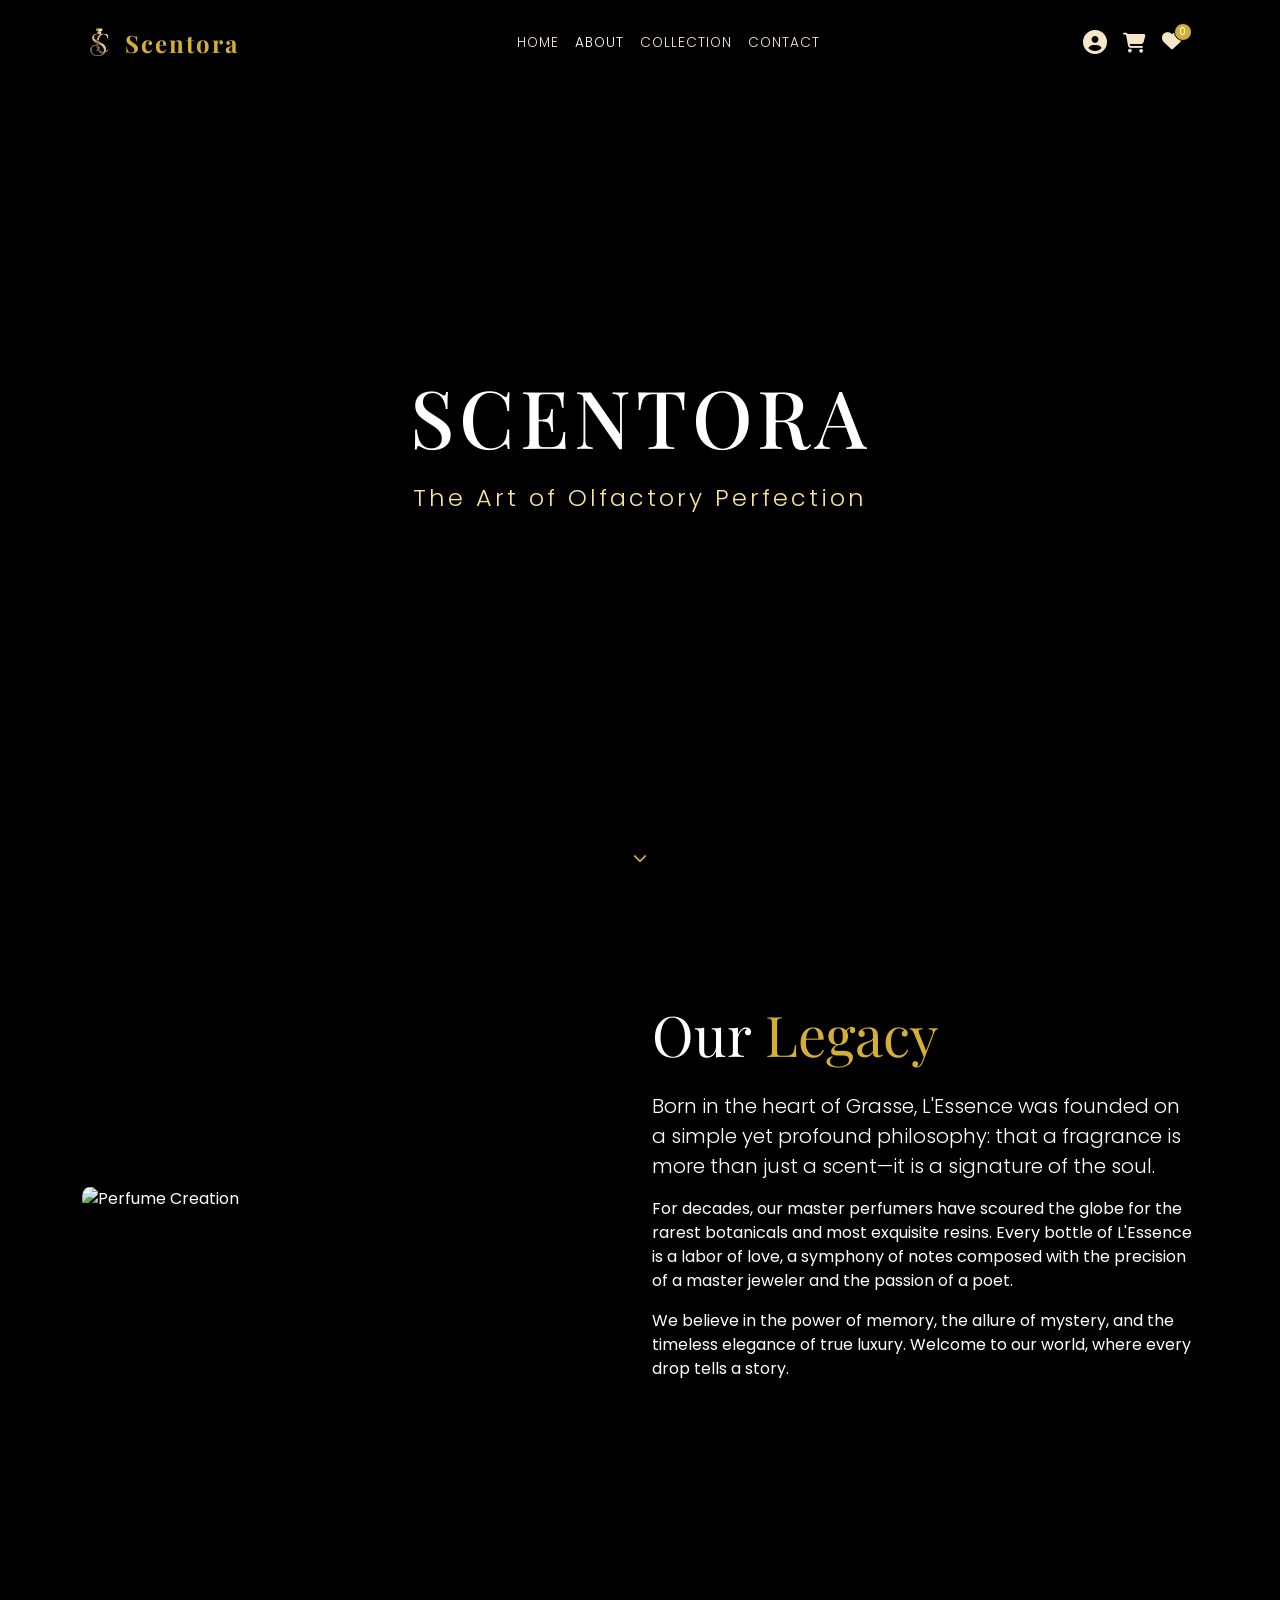
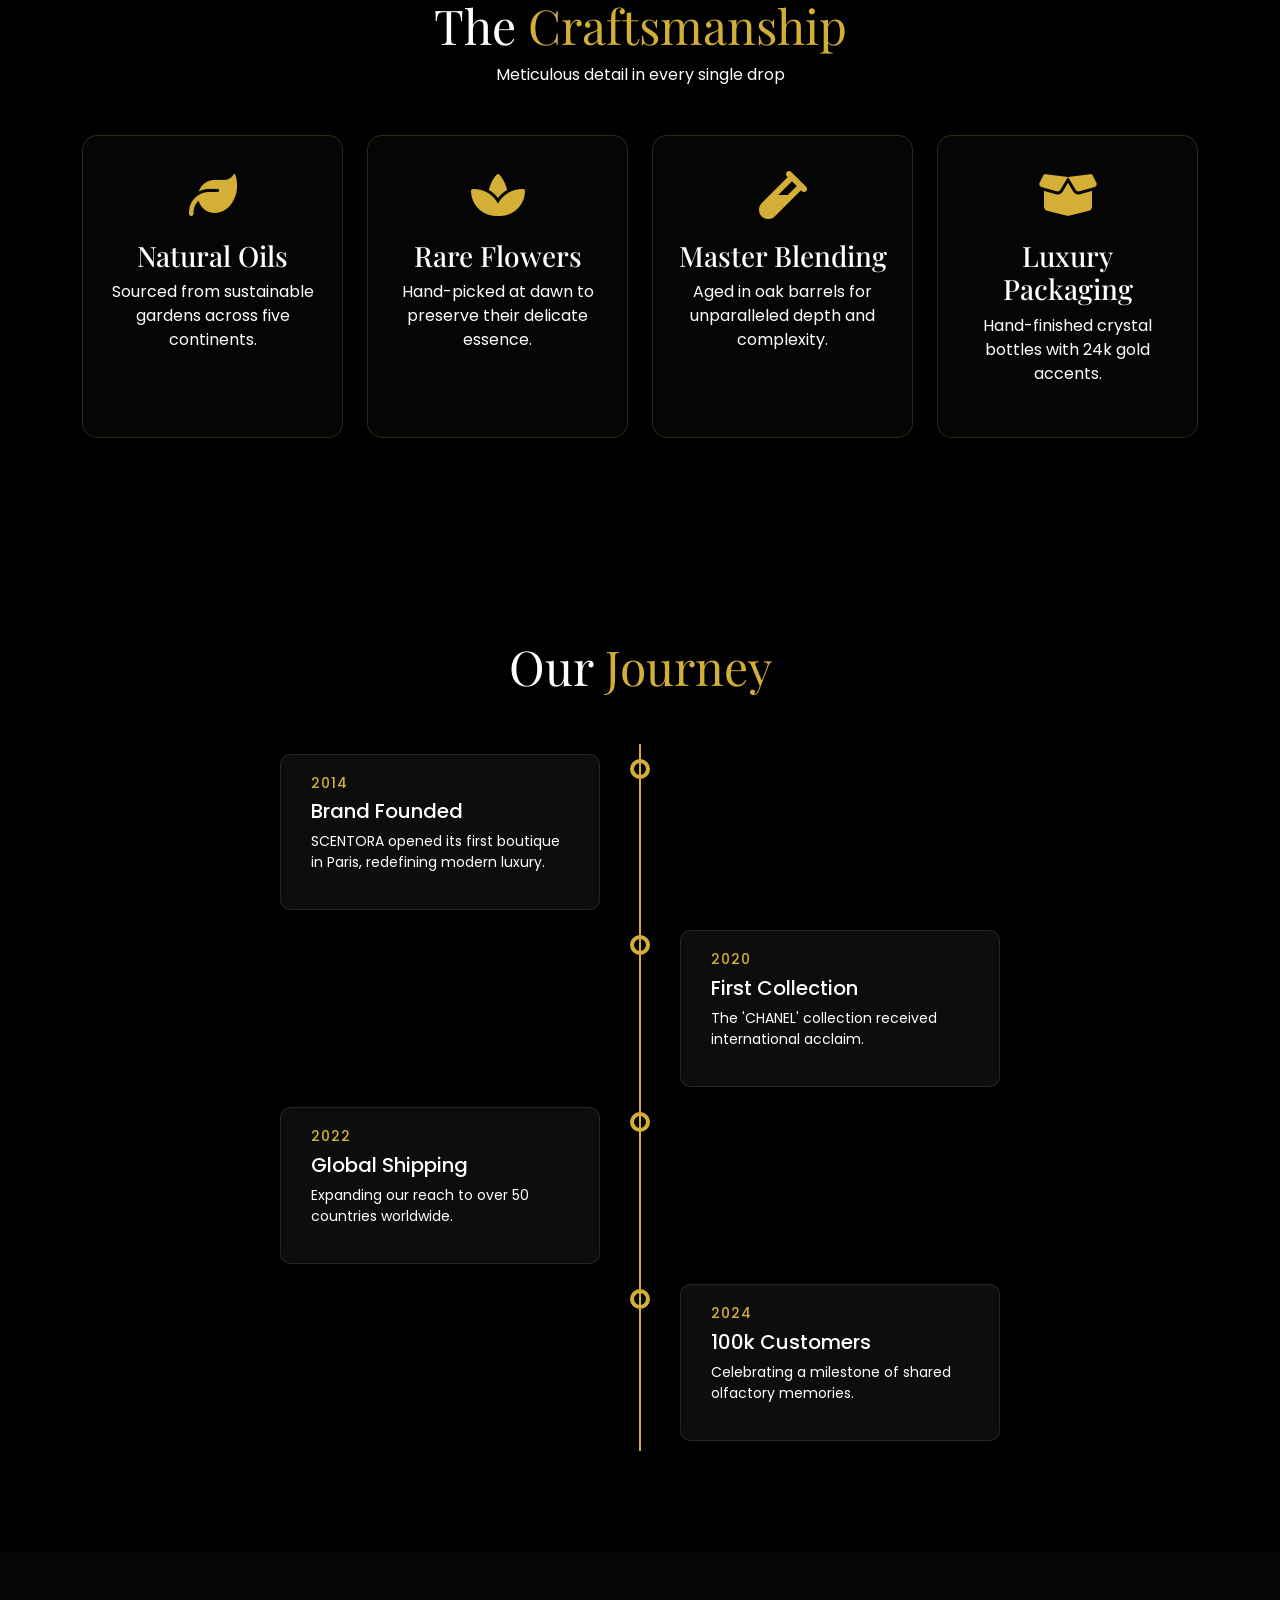
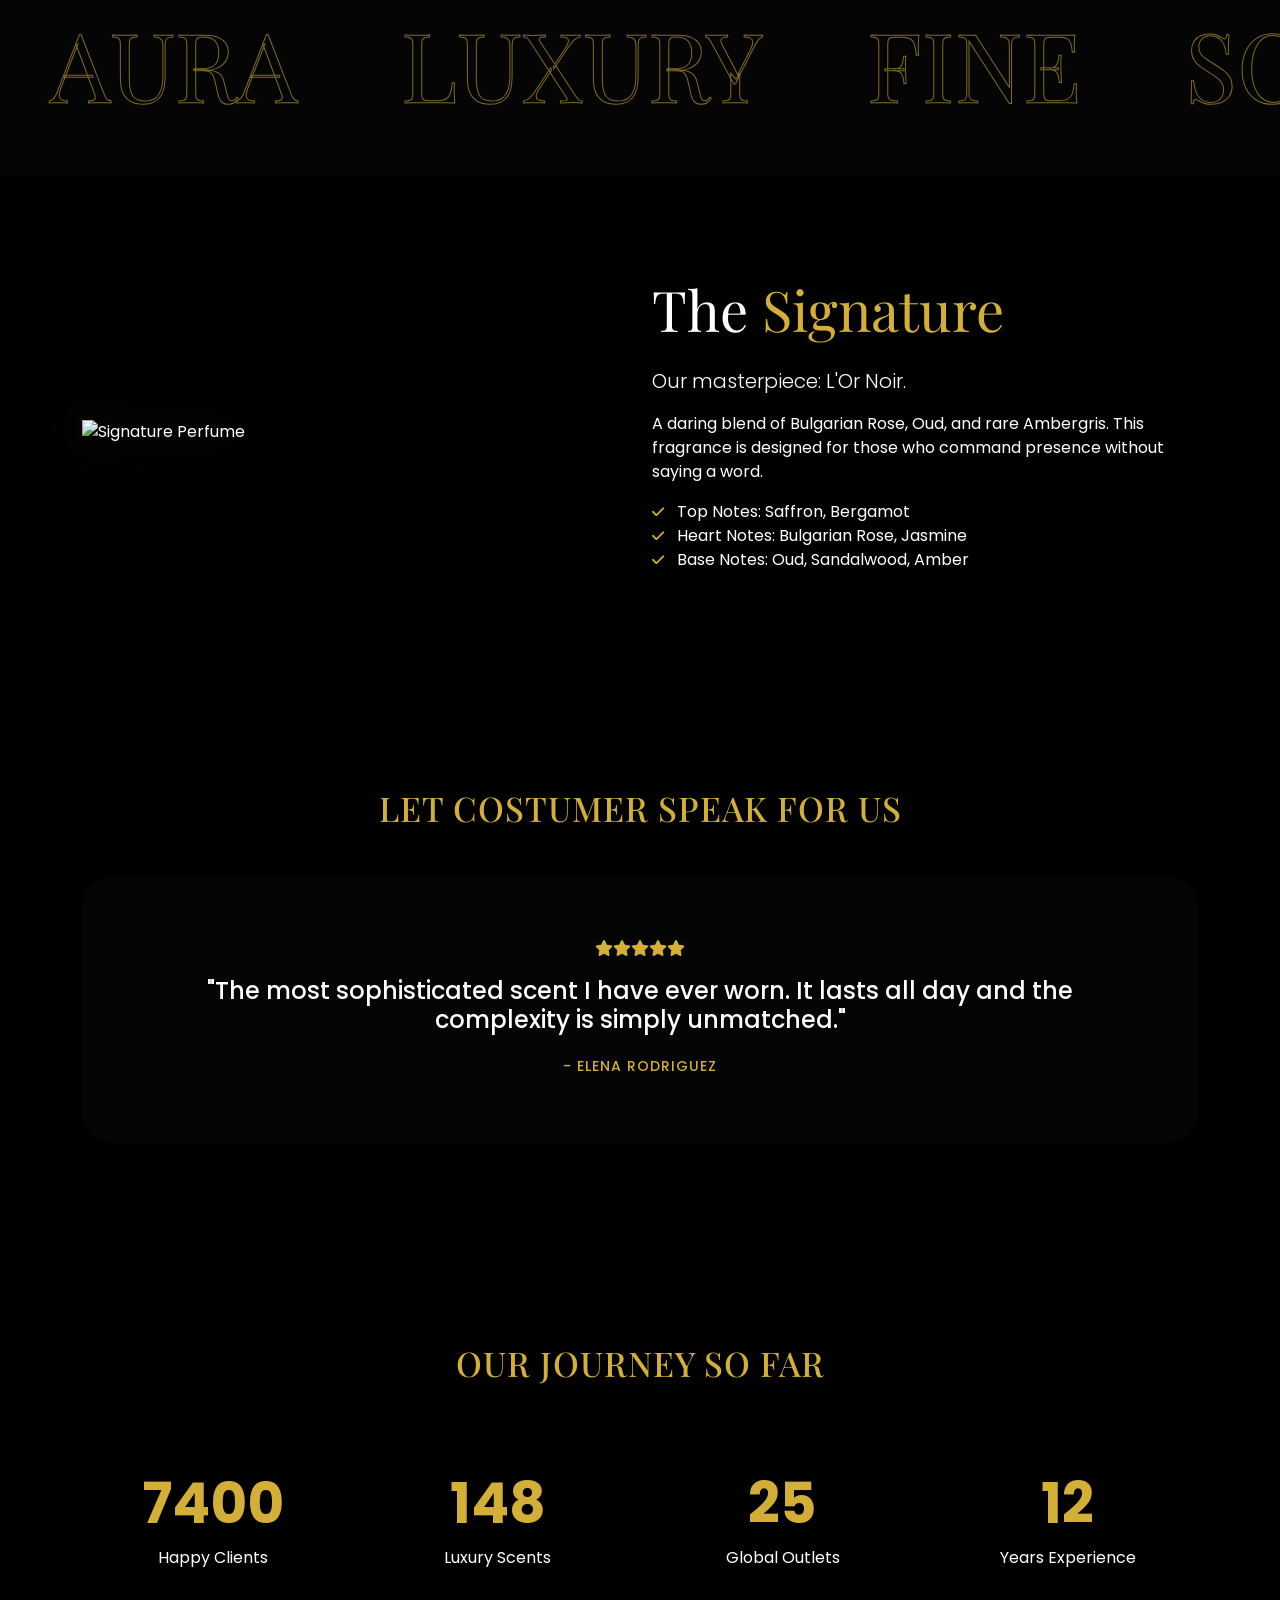
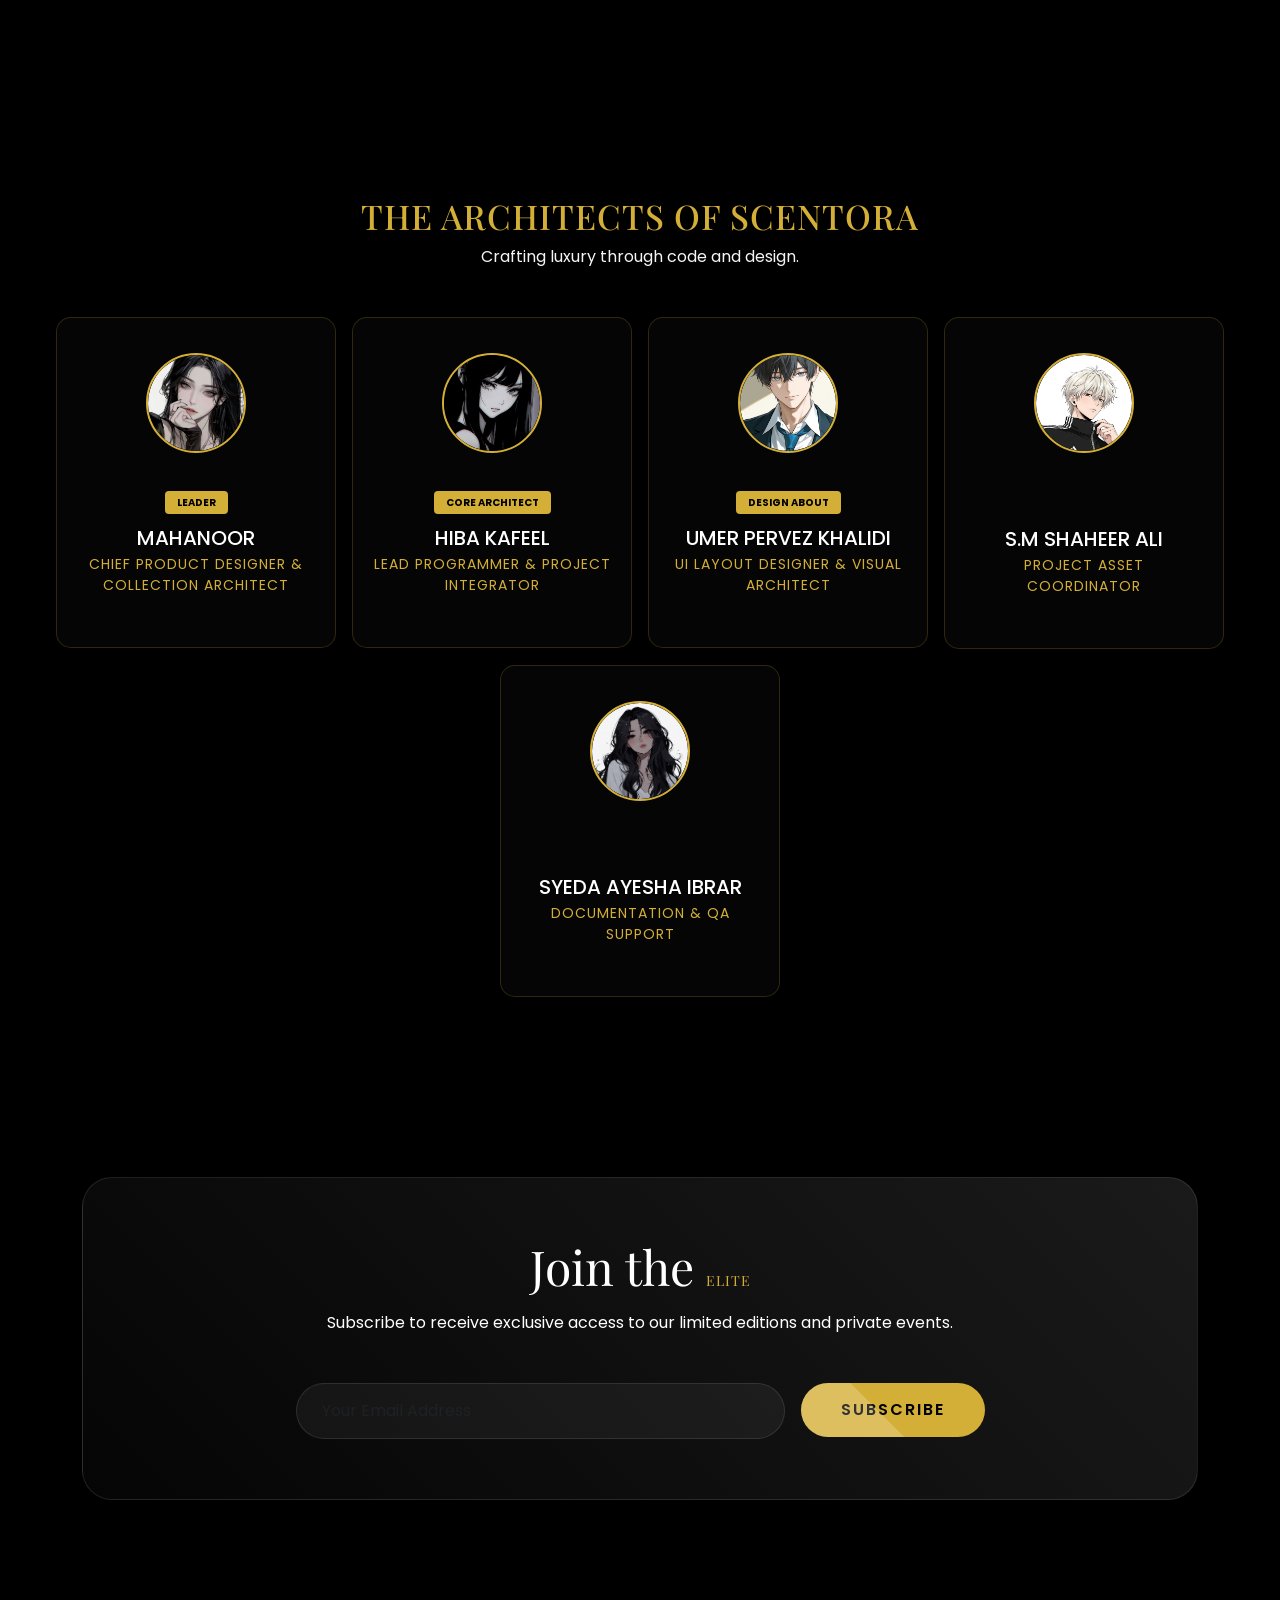
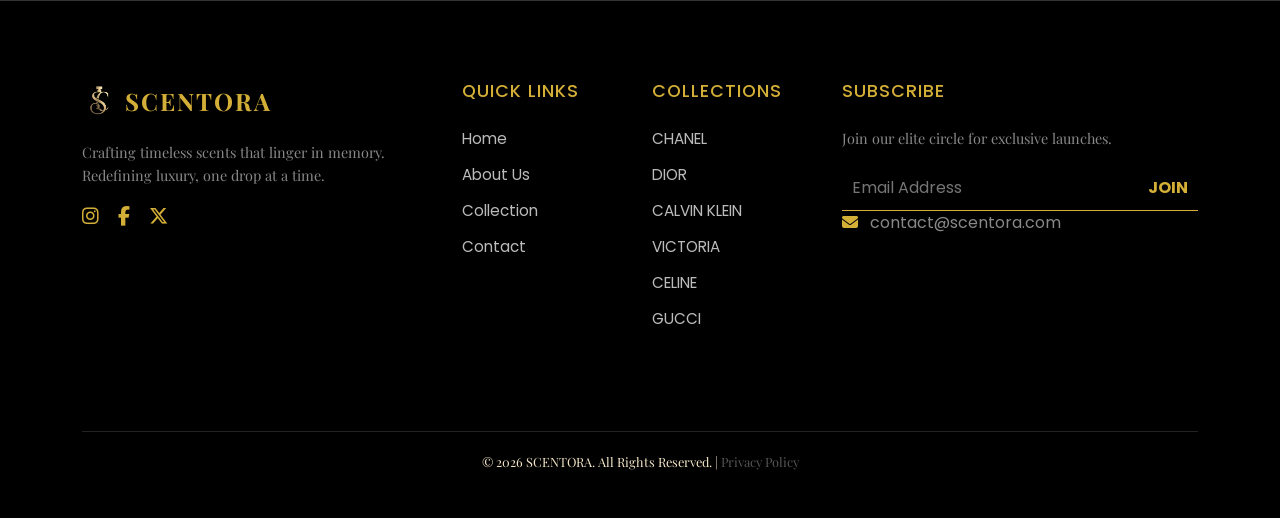
==== commit dff5c813: "fixed mistakes in code" ====
--- a/about.html
+++ b/about.html
@@ -1750,6 +1750,7 @@
     <!-- Testimonials Section -->
     <section class="section-padding">
         <div class="container">
+             <h2 class="text-center gold-text fade-in-text mb-5" style="font-size: 34px;">Let Costumer Speak For Us</h2>
             <div class="testimonial-carousel reveal">
                 <div id="testimonialSlider" class="carousel slide" data-bs-ride="carousel">
                     <div class="carousel-inner text-center">
@@ -1784,6 +1785,7 @@
     <section class="section-padding bg-darker">
         <div class="container">
             <div class="row">
+                   <h2 class="text-center gold-text fade-in-text mb-5" style="font-size: 34px;">Our Journey So Far</h2>
                 <div class="col-md-3 col-6 reveal">
                     <div class="counter-box">
                         <span class="counter-number" data-target="10000">0</span>
@@ -1864,7 +1866,8 @@
                 </div>
                 <div class="info mt-3 text-center">
                     <div class="badge-spacer"></div> <h5 class="text-white mb-1">S.M SHAHEER ALI</h5>
-                    <p class="gold-text x-small">Project Asset Coordinator & Operations Manager</p>
+                    <p class="gold-text x-small">Project Asset Coordinator
+                    </p>
                 </div>
             </div>
 
